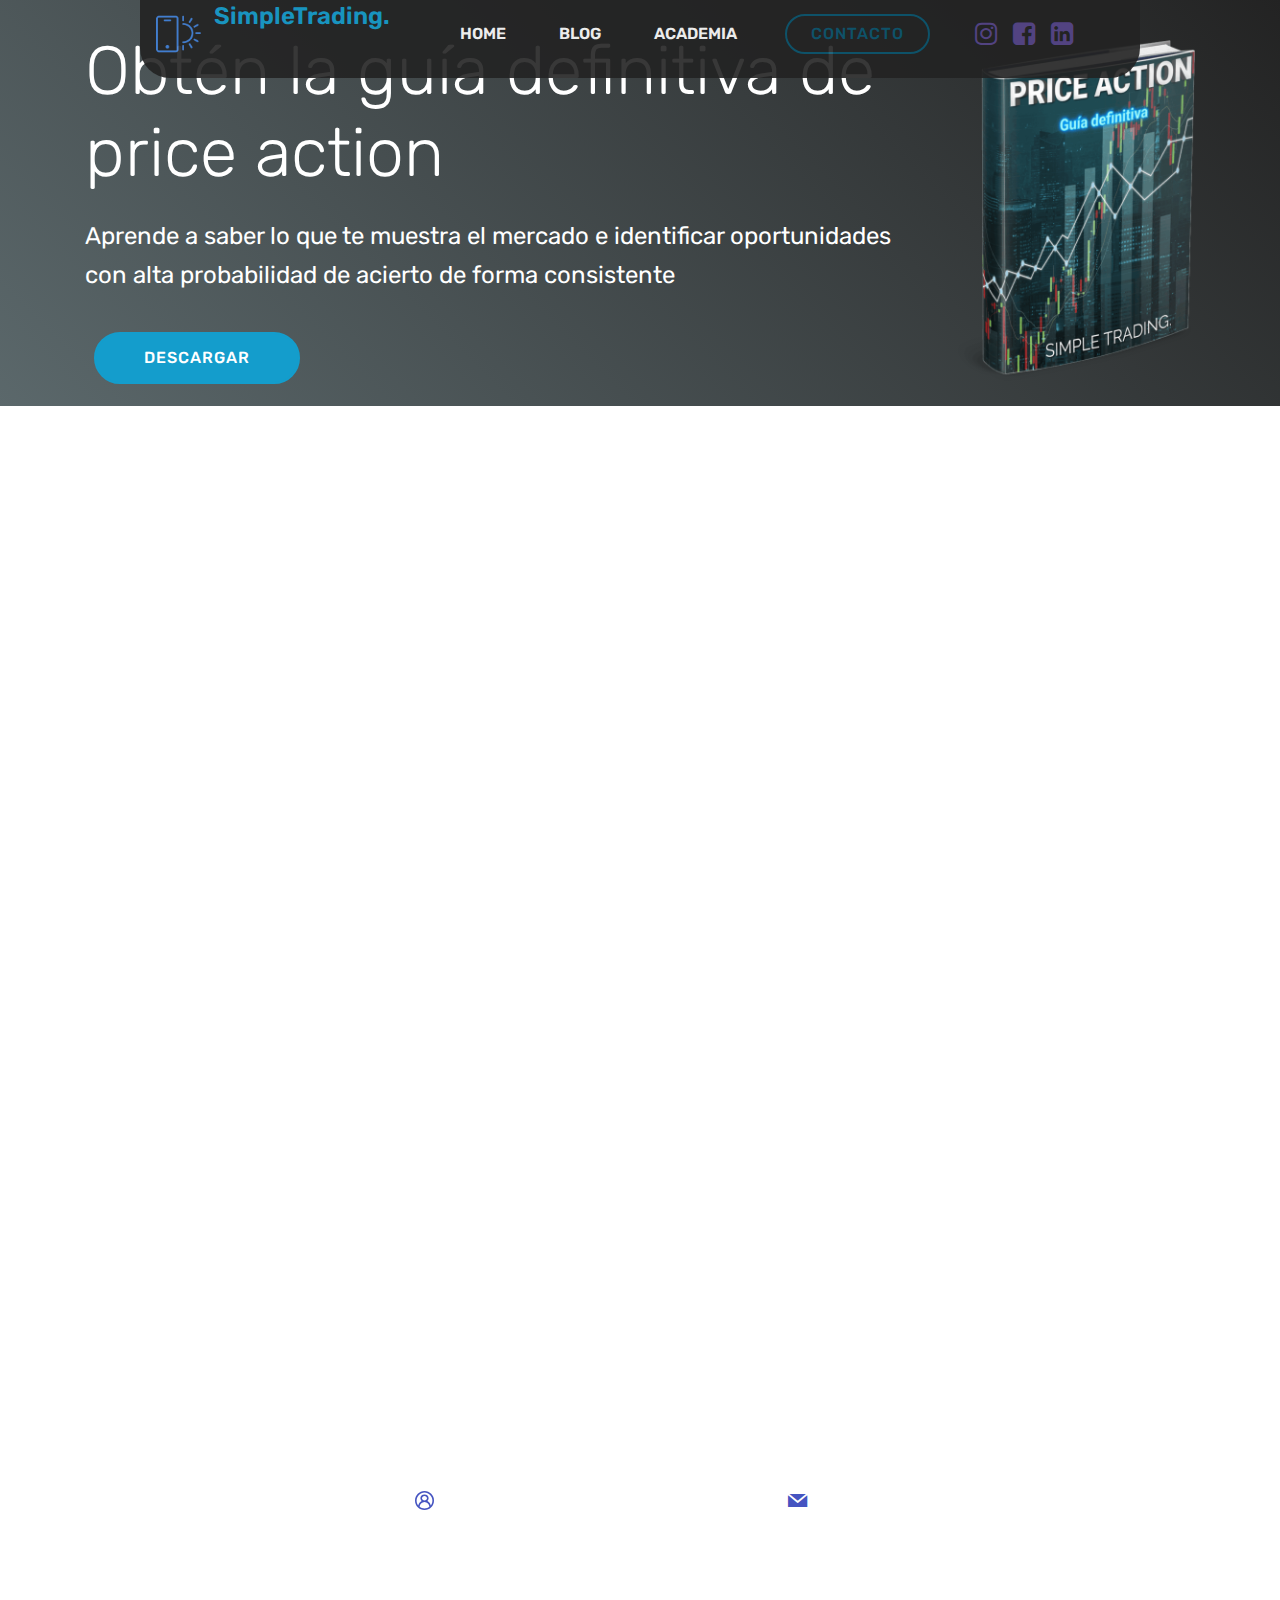
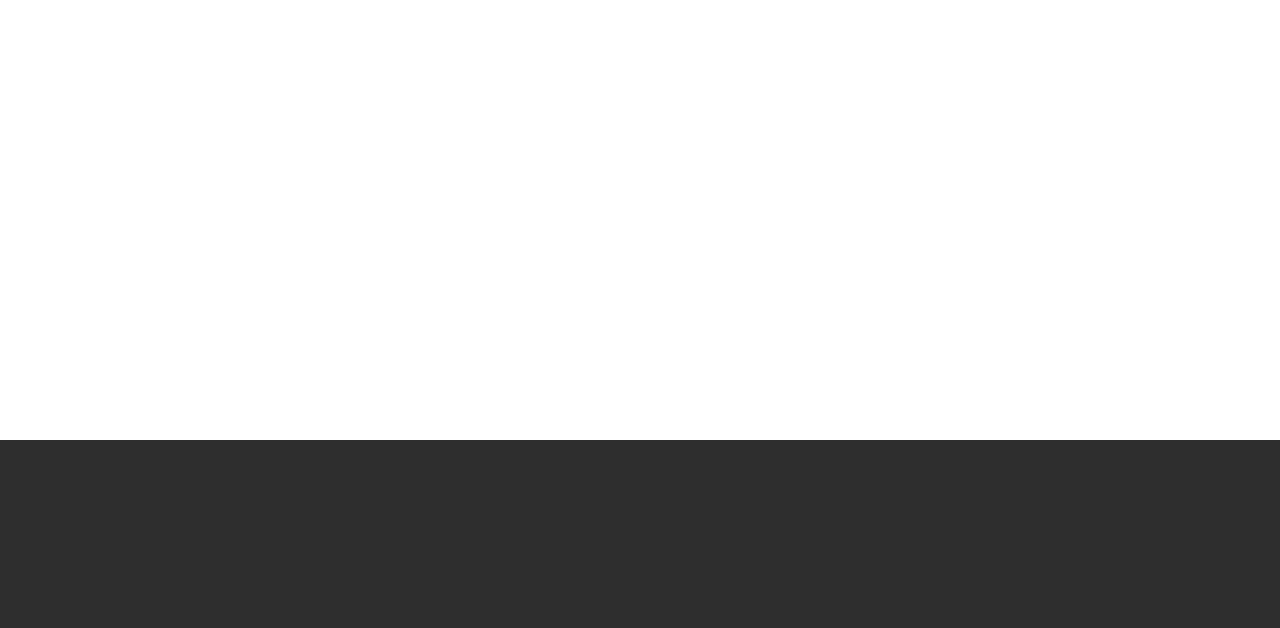
==== page1.html @ 6a817552 "create github pages" ====
<!DOCTYPE html>
<html  >
<head>
  <!-- Site made with Mobirise Website Builder v4.12.4, https://mobirise.com -->
  <meta charset="UTF-8">
  <meta http-equiv="X-UA-Compatible" content="IE=edge">
  <meta name="generator" content="Mobirise v4.12.4, mobirise.com">
  <meta name="viewport" content="width=device-width, initial-scale=1, minimum-scale=1">
  <link rel="shortcut icon" href="assets/images/logo1.png" type="image/x-icon">
  <meta name="description" content="Web Generator Description">
  
  
  <title>Blog</title>
  <link rel="stylesheet" href="assets/web/assets/mobirise-icons2/mobirise2.css">
  <link rel="stylesheet" href="assets/font-awesome/css/font-awesome.css">
  <link rel="stylesheet" href="assets/facebook-plugin/style.css">
  <link rel="stylesheet" href="assets/bootstrap/css/bootstrap.min.css">
  <link rel="stylesheet" href="assets/bootstrap/css/bootstrap-grid.min.css">
  <link rel="stylesheet" href="assets/bootstrap/css/bootstrap-reboot.min.css">
  <link rel="stylesheet" href="assets/formstyler/jquery.formstyler.css">
  <link rel="stylesheet" href="assets/formstyler/jquery.formstyler.theme.css">
  <link rel="stylesheet" href="assets/animatecss/animate.min.css">
  <link rel="stylesheet" href="assets/tether/tether.min.css">
  <link rel="stylesheet" href="assets/datepicker/jquery.datetimepicker.min.css">
  <link rel="stylesheet" href="assets/dropdown/css/style.css">
  <link rel="stylesheet" href="assets/socicon/css/styles.css">
  <link rel="stylesheet" href="assets/theme/css/style.css">
  <link rel="preload" as="style" href="assets/mobirise/css/mbr-additional.css"><link rel="stylesheet" href="assets/mobirise/css/mbr-additional.css" type="text/css">
  
  
  
</head>
<body>
  <section class="extMenu7 menu cid-s6m9Wk66De" once="menu" id="extMenu6-19">

    


    <nav class="navbar navbar-dropdown navbar-fixed-top navbar-expand-lg">
        <div class="navbar-brand">
            <span class="navbar-logo">
                <a href="https://mobirise.com">
                    <img src="assets/images/logo1.png" alt="Mobirise" style="height: 2.8rem;">
                </a>
            </span>
            <span class="navbar-caption-wrap"><a class="navbar-caption text-primary display-5" href="https://mobirise.com">SimpleTrading.<br><br></a></span>
        </div>
        <button class="navbar-toggler" type="button" data-toggle="collapse" data-target="#navbarSupportedContent" aria-controls="navbarNavAltMarkup" aria-expanded="false" aria-label="Toggle navigation">
            <div class="hamburger">
                <span></span>
                <span></span>
                <span></span>
                <span></span>
            </div>
        </button>
        <div class="collapse navbar-collapse" id="navbarSupportedContent">
            <ul class="navbar-nav nav-dropdown" data-app-modern-menu="true"><li class="nav-item"><a class="nav-link link text-white display-4" href="https://mobirise.com" aria-expanded="false">
                        HOME</a></li>
                

                <li class="nav-item"><a class="nav-link link text-white display-4" href="https://mobirise.com" aria-expanded="false">
                        BLOG</a></li>
                <li class="nav-item"><a class="nav-link link text-white display-4" href="https://mobirise.com" aria-expanded="false">ACADEMIA</a></li></ul>
            <div class="navbar-buttons px-2 mbr-section-btn"><a class="btn btn-sm btn-primary-outline display-4" href="https://mobirise.com">
                    CONTACTO</a></div>

            <div class="icons-menu">
                <a href="https://mobirise.com" target="_blank">
                    <span class="p-2 mbr-iconfont fa-instagram fa" style="color: rgb(87, 70, 139); fill: rgb(87, 70, 139);"></span>
                </a>
                <a href="https://mobirise.com" target="_blank">
                    <span class="p-2 mbr-iconfont fa-facebook-square fa" style="color: rgb(87, 70, 139); fill: rgb(87, 70, 139);"></span>
                </a>
                <a href="https://mobirise.com" target="_blank">
                    <span class="p-2 mbr-iconfont fa-linkedin-square fa" style="color: rgb(87, 70, 139); fill: rgb(87, 70, 139);"></span>
                </a>
                
                
                
            </div>

        </div>
    </nav>
</section>

<section class="engine"><a href="https://mobirise.info/r">bootstrap templates</a></section><section class="header3 cid-s5R72JscS8" id="header3-m">

    

    

    <div class="container">
        <div class="media-container-row">
            <div class="mbr-figure" style="width: 35%;">
                <img src="assets/images/hardcoverjacket-494x7121-494x712.png" alt="Mobirise" title="">
            </div>

            <div class="media-content">
                <h1 class="mbr-section-title mbr-white pb-3 mbr-fonts-style display-1">
                    Obtén la guía definitiva de price action</h1>
                
                <div class="mbr-section-text mbr-white pb-3 ">
                    <p class="mbr-text mbr-fonts-style display-5">Aprende a saber lo que te muestra el mercado e identificar oportunidades con alta probabilidad de acierto de forma consistente</p>
                </div>
                <div class="mbr-section-btn"><a class="btn btn-md btn-primary display-4" href="https://mobirise.co">DESCARGAR</a></div>
            </div>
        </div>
    </div>

</section>

<div id="custom-html-y"><center> <iframe src="https://stsimpletrading.blogspot.com/" frameborder="0" style="width: 100%; height: 100vh; max-width: 900px; margin: 0;"></iframe></center> </div>

<section class="form cid-s6m0OCWGMs" id="extForm23-12">
    
    
    <div class="container">
        <div class="row">
            <div class="col-lg-12 mx-auto mbr-form" data-form-type="formoid">
                <!--Formbuilder Form-->
                <form action="https://mobirise.com/" method="POST" class="mbr-form form-with-styler" data-form-title="Form Name"><input type="hidden" name="email" data-form-email="true" value="xd1fOVyScLVYp7/4wjUQciUbuL5NtHMVmLEsK1DqcwLVNI5T7FoTj6z5gIq72EzZ9wvNfeQ5YTag7IhKs6+3GdPelZav9TOGNQEOiEMSkSsK1kgqdMlTqQ2y8yIan+cS.2J8btrdxVYWSOL1ksyju7El79dWJVa+JiAZkYhppr6u1afwW8aZ7OD354dkeZ534vi4t+sqQu6ba24lmtSgrtZjljc7K/ABJJjx8OjMMg0faA6Sapk1IZIQKq0QLP1Np">
                    <div class="form-row">
                        <div hidden="hidden" data-form-alert="" class="alert alert-success col-12">¡Bien hecho! a partir de ahora recibirás todas las actualizaciones en tu bandeja de entrada.</div>
                        <div hidden="hidden" data-form-alert-danger="" class="alert alert-danger col-12">Oops...! some
                            problem!</div>
                    </div>
                    <div class="dragArea form-row">
                        <div class="col-lg-12 col-md-12 col-sm-12 title align-center">
                            
                            <h5 class="mbr-fonts-style align-center display-2">Suscríbete al blog</h5>
                        </div>
                        
                        <div data-for="first-name" class="col-lg-4 col-md-12 col-sm-12 form-group" style="transform: translateZ(0px);">
                            <span class="mbr-iconfont mobi-mbri-user-2 mobi-mbri" for="first-name-extForm23-12"></span>
                            <input type="text" name="first-name" placeholder="Nombre" data-form-field="first-name" class="form-control display-7" value="" id="first-name-extForm23-12">
                        </div>
                        <div class="col-lg-4 col-md-12 col-sm-12 form-group" data-for="email">
                            <span class="mbr-iconfont socicon-mail socicon" for="email-extForm23-12"></span>
                            <input type="email" name="email" placeholder="Email" data-form-field="email" class="form-control display-7" required="required" value="" id="email-extForm23-12">
                        </div>
                        <div class="col-lg-12 col-md-12 col-sm-12 align-center">
                            <p class="mbr-fonts-style py-2 display-5"></p>
                        </div>
                        <div class="col-lg-12 col-md-12 col-sm-12 align-center mbr-section-btn"><button type="submit" class="btn btn-black display-7">SUSCRIBIRSE</button></div>
                    </div>
                </form>
                <!--Formbuilder Form-->
            </div>
        </div>
    </div>
</section>

<div id="custom-html-x"></div>

<section class="cid-s6m0CzQCFe" id="social-buttons1-11">
    
    

    

    <div class="container">
        <div class="media-container-row">
            <div class="col-md-8 align-center">
                <h2 class="pb-3 mbr-section-title mbr-fonts-style display-2">
                    ¡COMPARTIR ES VIVIR!</h2>
                <div>
                    <div class="mbr-social-likes" data-counters="false">
                        <span class="btn btn-social facebook mx-2" title="Share link on Facebook">
                            <i class="socicon socicon-facebook"></i>
                        </span>
                        <span class="btn btn-social twitter mx-2" title="Share link on Twitter">
                            <i class="socicon socicon-twitter"></i>
                        </span>
                        
                        
                    </div>
                </div>
            </div>
        </div>
    </div>
</section>

<section once="footers" class="cid-s5SsefLCqc" id="footer7-u">

    

    

    <div class="container">
        <div class="media-container-row align-center mbr-white">
            <div class="row row-links">
                <ul class="foot-menu">
                    
                    
                    
                    
                    
                <li class="foot-menu-item mbr-fonts-style display-7">Página principal</li><li class="foot-menu-item mbr-fonts-style display-7"><a href="https://iw-trading.teachable.com/">Academia</a></li><li class="foot-menu-item mbr-fonts-style display-7">
                        <a class="text-white mbr-bold" href="#" target="_blank">C</a>ontacto
                    </li><li class="foot-menu-item mbr-fonts-style display-7"><a href="page1.html">Blog</a></li></ul>
            </div>
            <div class="row social-row">
                <div class="social-list align-right pb-2">
                    
                    
                    
                    
                    
                    
                <div class="soc-item">
                        <a href="https://twitter.com/mobirise" target="_blank">
                            <span class="socicon-twitter socicon mbr-iconfont mbr-iconfont-social"></span>
                        </a>
                    </div><div class="soc-item">
                        <a href="https://www.facebook.com/pages/Mobirise/1616226671953247" target="_blank">
                            <span class="socicon-facebook socicon mbr-iconfont mbr-iconfont-social"></span>
                        </a>
                    </div><div class="soc-item">
                        <a href="https://www.youtube.com/c/mobirise" target="_blank">
                            <span class="socicon-youtube socicon mbr-iconfont mbr-iconfont-social"></span>
                        </a>
                    </div><div class="soc-item">
                        <a href="https://instagram.com/mobirise" target="_blank">
                            <span class="socicon-instagram socicon mbr-iconfont mbr-iconfont-social"></span>
                        </a>
                    </div></div>
            </div>
            <div class="row row-copirayt">
                <p class="mbr-text mb-0 mbr-fonts-style mbr-white align-center display-7">
                    © Copyright 2020 SimpleTrading - Todos los derechos reservados<br>Privacidad</p>
            </div>
        </div>
    </div>
</section>


  <script src="assets/web/assets/jquery/jquery.min.js"></script>
  <script src="assets/popper/popper.min.js"></script>
  <script src="https://connect.facebook.net/en_US/sdk.js#xfbml=1&version=v2.5"></script>
  <script src="https://apis.google.com/js/plusone.js"></script>
  <script src="assets/facebook-plugin/facebook-script.js"></script>
  <script src="assets/bootstrap/js/bootstrap.min.js"></script>
  <script src="assets/formstyler/jquery.formstyler.js"></script>
  <script src="assets/formstyler/jquery.formstyler.min.js"></script>
  <script src="assets/viewportchecker/jquery.viewportchecker.js"></script>
  <script src="assets/tether/tether.min.js"></script>
  <script src="assets/datepicker/jquery.datetimepicker.full.js"></script>
  <script src="assets/sociallikes/social-likes.js"></script>
  <script src="assets/dropdown/js/nav-dropdown.js"></script>
  <script src="assets/dropdown/js/navbar-dropdown.js"></script>
  <script src="assets/touchswipe/jquery.touch-swipe.min.js"></script>
  <script src="assets/smoothscroll/smooth-scroll.js"></script>
  <script src="assets/theme/js/script.js"></script>
  <script src="assets/formoid/formoid.min.js"></script>
  
  
  <input name="animation" type="hidden">
  </body>
</html>
---- assets/web/assets/mobirise-icons2/mobirise2.css ----
@font-face {
  font-family: 'Moririse2';
  font-display: swap;
  src:  url('mobirise2.eot?f2bix4');
  src:  url('mobirise2.eot?f2bix4#iefix') format('embedded-opentype'),
    url('mobirise2.ttf?f2bix4') format('truetype'),
    url('mobirise2.woff?f2bix4') format('woff'),
    url('mobirise2.svg?f2bix4#mobirise2') format('svg');
  font-weight: normal;
  font-style: normal;
}

[class^="mobi-"], [class*=" mobi-"] {
  /* use !important to prevent issues with browser extensions that change fonts */
  font-family: 'Moririse2' !important;
  speak: none;
  font-style: normal;
  font-weight: normal;
  font-variant: normal;
  text-transform: none;
  line-height: 1;

  /* Better Font Rendering =========== */
  -webkit-font-smoothing: antialiased;
  -moz-osx-font-smoothing: grayscale;
}

.mobi-mbri-add-submenu:before {
  content: "\e900";
}
.mobi-mbri-alert:before {
  content: "\e901";
}
.mobi-mbri-align-center:before {
  content: "\e902";
}
.mobi-mbri-align-justify:before {
  content: "\e903";
}
.mobi-mbri-align-left:before {
  content: "\e904";
}
.mobi-mbri-align-right:before {
  content: "\e905";
}
.mobi-mbri-android:before {
  content: "\e906";
}
.mobi-mbri-apple:before {
  content: "\e907";
}
.mobi-mbri-arrow-down:before {
  content: "\e908";
}
.mobi-mbri-arrow-next:before {
  content: "\e909";
}
.mobi-mbri-arrow-prev:before {
  content: "\e90a";
}
.mobi-mbri-arrow-up:before {
  content: "\e90b";
}
.mobi-mbri-bold:before {
  content: "\e90c";
}
.mobi-mbri-bookmark:before {
  content: "\e90d";
}
.mobi-mbri-bootstrap:before {
  content: "\e90e";
}
.mobi-mbri-briefcase:before {
  content: "\e90f";
}
.mobi-mbri-browse:before {
  content: "\e910";
}
.mobi-mbri-bulleted-list:before {
  content: "\e911";
}
.mobi-mbri-calendar:before {
  content: "\e912";
}
.mobi-mbri-camera:before {
  content: "\e913";
}
.mobi-mbri-cart-add:before {
  content: "\e914";
}
.mobi-mbri-cart-full:before {
  content: "\e915";
}
.mobi-mbri-cash:before {
  content: "\e916";
}
.mobi-mbri-change-style:before {
  content: "\e917";
}
.mobi-mbri-chat:before {
  content: "\e918";
}
.mobi-mbri-clock:before {
  content: "\e919";
}
.mobi-mbri-close:before {
  content: "\e91a";
}
.mobi-mbri-cloud:before {
  content: "\e91b";
}
.mobi-mbri-code:before {
  content: "\e91c";
}
.mobi-mbri-contact-form:before {
  content: "\e91d";
}
.mobi-mbri-credit-card:before {
  content: "\e91e";
}
.mobi-mbri-cursor-click:before {
  content: "\e91f";
}
.mobi-mbri-cust-feedback:before {
  content: "\e920";
}
.mobi-mbri-database:before {
  content: "\e921";
}
.mobi-mbri-delivery:before {
  content: "\e922";
}
.mobi-mbri-desktop:before {
  content: "\e923";
}
.mobi-mbri-devices:before {
  content: "\e924";
}
.mobi-mbri-down:before {
  content: "\e925";
}
.mobi-mbri-download-2:before {
  content: "\e926";
}
.mobi-mbri-download:before {
  content: "\e927";
}
.mobi-mbri-drag-n-drop-2:before {
  content: "\e928";
}
.mobi-mbri-drag-n-drop:before {
  content: "\e929";
}
.mobi-mbri-edit-2:before {
  content: "\e92a";
}
.mobi-mbri-edit:before {
  content: "\e92b";
}
.mobi-mbri-error:before {
  content: "\e92c";
}
.mobi-mbri-extension:before {
  content: "\e92d";
}
.mobi-mbri-features:before {
  content: "\e92e";
}
.mobi-mbri-file:before {
  content: "\e92f";
}
.mobi-mbri-flag:before {
  content: "\e930";
}
.mobi-mbri-folder:before {
  content: "\e931";
}
.mobi-mbri-gift:before {
  content: "\e932";
}
.mobi-mbri-github:before {
  content: "\e933";
}
.mobi-mbri-globe-2:before {
  content: "\e934";
}
.mobi-mbri-globe:before {
  content: "\e935";
}
.mobi-mbri-growing-chart:before {
  content: "\e936";
}
.mobi-mbri-hearth:before {
  content: "\e937";
}
.mobi-mbri-help:before {
  content: "\e938";
}
.mobi-mbri-home:before {
  content: "\e939";
}
.mobi-mbri-hot-cup:before {
  content: "\e93a";
}
.mobi-mbri-idea:before {
  content: "\e93b";
}
.mobi-mbri-image-gallery:before {
  content: "\e93c";
}
.mobi-mbri-image-slider:before {
  content: "\e93d";
}
.mobi-mbri-info:before {
  content: "\e93e";
}
.mobi-mbri-italic:before {
  content: "\e93f";
}
.mobi-mbri-key:before {
  content: "\e940";
}
.mobi-mbri-laptop:before {
  content: "\e941";
}
.mobi-mbri-layers:before {
  content: "\e942";
}
.mobi-mbri-left-right:before {
  content: "\e943";
}
.mobi-mbri-left:before {
  content: "\e944";
}
.mobi-mbri-letter:before {
  content: "\e945";
}
.mobi-mbri-like:before {
  content: "\e946";
}
.mobi-mbri-link:before {
  content: "\e947";
}
.mobi-mbri-lock:before {
  content: "\e948";
}
.mobi-mbri-login:before {
  content: "\e949";
}
.mobi-mbri-logout:before {
  content: "\e94a";
}
.mobi-mbri-magic-stick:before {
  content: "\e94b";
}
.mobi-mbri-map-pin:before {
  content: "\e94c";
}
.mobi-mbri-menu:before {
  content: "\e94d";
}
.mobi-mbri-mobile-2:before {
  content: "\e94e";
}
.mobi-mbri-mobile-horizontal:before {
  content: "\e94f";
}
.mobi-mbri-mobile:before {
  content: "\e950";
}
.mobi-mbri-mobirise:before {
  content: "\e951";
}
.mobi-mbri-more-horizontal:before {
  content: "\e952";
}
.mobi-mbri-more-vertical:before {
  content: "\e953";
}
.mobi-mbri-music:before {
  content: "\e954";
}
.mobi-mbri-new-file:before {
  content: "\e955";
}
.mobi-mbri-numbered-list:before {
  content: "\e956";
}
.mobi-mbri-opened-folder:before {
  content: "\e957";
}
.mobi-mbri-pages:before {
  content: "\e958";
}
.mobi-mbri-paper-plane:before {
  content: "\e959";
}
.mobi-mbri-paperclip:before {
  content: "\e95a";
}
.mobi-mbri-phone:before {
  content: "\e95b";
}
.mobi-mbri-photo:before {
  content: "\e95c";
}
.mobi-mbri-photos:before {
  content: "\e95d";
}
.mobi-mbri-pin:before {
  content: "\e95e";
}
.mobi-mbri-play:before {
  content: "\e95f";
}
.mobi-mbri-plus:before {
  content: "\e960";
}
.mobi-mbri-preview:before {
  content: "\e961";
}
.mobi-mbri-print:before {
  content: "\e962";
}
.mobi-mbri-protect:before {
  content: "\e963";
}
.mobi-mbri-question:before {
  content: "\e964";
}
.mobi-mbri-quote-left:before {
  content: "\e965";
}
.mobi-mbri-quote-right:before {
  content: "\e966";
}
.mobi-mbri-redo:before {
  content: "\e967";
}
.mobi-mbri-refresh:before {
  content: "\e968";
}
.mobi-mbri-responsive-2:before {
  content: "\e969";
}
.mobi-mbri-responsive:before {
  content: "\e96a";
}
.mobi-mbri-right:before {
  content: "\e96b";
}
.mobi-mbri-rocket:before {
  content: "\e96c";
}
.mobi-mbri-sad-face:before {
  content: "\e96d";
}
.mobi-mbri-sale:before {
  content: "\e96e";
}
.mobi-mbri-save:before {
  content: "\e96f";
}
.mobi-mbri-search:before {
  content: "\e970";
}
.mobi-mbri-setting-2:before {
  content: "\e971";
}
.mobi-mbri-setting-3:before {
  content: "\e972";
}
.mobi-mbri-setting:before {
  content: "\e973";
}
.mobi-mbri-share:before {
  content: "\e974";
}
.mobi-mbri-shopping-bag:before {
  content: "\e975";
}
.mobi-mbri-shopping-basket:before {
  content: "\e976";
}
.mobi-mbri-shopping-cart:before {
  content: "\e977";
}
.mobi-mbri-sites:before {
  content: "\e978";
}
.mobi-mbri-smile-face:before {
  content: "\e979";
}
.mobi-mbri-speed:before {
  content: "\e97a";
}
.mobi-mbri-star:before {
  content: "\e97b";
}
.mobi-mbri-success:before {
  content: "\e97c";
}
.mobi-mbri-sun:before {
  content: "\e97d";
}
.mobi-mbri-sun2:before {
  content: "\e97e";
}
.mobi-mbri-tablet-vertical:before {
  content: "\e97f";
}
.mobi-mbri-tablet:before {
  content: "\e980";
}
.mobi-mbri-target:before {
  content: "\e981";
}
.mobi-mbri-timer:before {
  content: "\e982";
}
.mobi-mbri-to-ftp:before {
  content: "\e983";
}
.mobi-mbri-to-local-drive:before {
  content: "\e984";
}
.mobi-mbri-touch-swipe:before {
  content: "\e985";
}
.mobi-mbri-touch:before {
  content: "\e986";
}
.mobi-mbri-trash:before {
  content: "\e987";
}
.mobi-mbri-underline:before {
  content: "\e988";
}
.mobi-mbri-undo:before {
  content: "\e989";
}
.mobi-mbri-unlink:before {
  content: "\e98a";
}
.mobi-mbri-unlock:before {
  content: "\e98b";
}
.mobi-mbri-up-down:before {
  content: "\e98c";
}
.mobi-mbri-up:before {
  content: "\e98d";
}
.mobi-mbri-update:before {
  content: "\e98e";
}
.mobi-mbri-upload-2:before {
  content: "\e98f";
}
.mobi-mbri-upload:before {
  content: "\e990";
}
.mobi-mbri-user-2:before {
  content: "\e991";
}
.mobi-mbri-user:before {
  content: "\e992";
}
.mobi-mbri-users:before {
  content: "\e993";
}
.mobi-mbri-video-play:before {
  content: "\e994";
}
.mobi-mbri-video:before {
  content: "\e995";
}
.mobi-mbri-watch:before {
  content: "\e996";
}
.mobi-mbri-website-theme-2:before {
  content: "\e997";
}
.mobi-mbri-website-theme:before {
  content: "\e998";
}
.mobi-mbri-wifi:before {
  content: "\e999";
}
.mobi-mbri-windows:before {
  content: "\e99a";
}
.mobi-mbri-zoom-in:before {
  content: "\e99b";
}
.mobi-mbri-zoom-out:before {
  content: "\e99c";
}
---- assets/facebook-plugin/style.css ----
.mbr-section.mbr-section__comments{
    position: relative;
}
.mbr-section__comments{
    background-size: cover;
}
.addons-container {
  position: relative;
  margin-left: auto;
  margin-right: auto;
  padding-right: 15px;
  padding-left: 15px; }
  @media (min-width: 576px) {
    .addons-container {
      padding-right: 15px;
      padding-left: 15px; } }
  @media (min-width: 768px) {
    .addons-container {
      padding-right: 15px;
      padding-left: 15px; } }
  @media (min-width: 992px) {
    .addons-container {
      padding-right: 15px;
      padding-left: 15px; } }
  @media (min-width: 1200px) {
    .addons-container {
      padding-right: 15px;
      padding-left: 15px; } }
  @media (min-width: 576px) {
    .addons-container {
      width: 540px;
      max-width: 100%; } }
  @media (min-width: 768px) {
    .addons-container {
      width: 720px;
      max-width: 100%; } }
  @media (min-width: 992px) {
    .addons-container {
      width: 960px;
      max-width: 100%; } }
  @media (min-width: 1200px) {
    .addons-container {
      width: 1140px;
      max-width: 100%; } }

.addons-container-inner{
    position: relative;
    width: 100%;
    min-height: 1px;
    padding-right: 15px;
    padding-left: 15px;
}
@media (min-width: 567px) {
    .addons-container-inner{
        -ms-flex: 0 0 66.666667%;
        flex: 0 0 66.666667%;
        max-width: 66.666667%;
    }
}
.addons-row{
    display: flex;
    justify-content:center;
}
---- assets/dropdown/css/style.css ----
.navbar-dropdown {
  left: 0;
  padding: 0;
  position: absolute;
  right: 0;
  top: 0;
  transition: all 0.45s ease;
  z-index: 1030;
  background: #282828; }
  .navbar-dropdown .navbar-logo {
    margin-right: 0.8rem;
    transition: margin 0.3s ease-in-out;
    vertical-align: middle; }
    .navbar-dropdown .navbar-logo img {
      height: 3.125rem;
      transition: all 0.3s ease-in-out; }
    .navbar-dropdown .navbar-logo.mbr-iconfont {
      font-size: 3.125rem;
      line-height: 3.125rem; }
  .navbar-dropdown .navbar-caption {
    font-weight: 700;
    white-space: normal;
    vertical-align: -4px;
    line-height: 3.125rem !important; }
    .navbar-dropdown .navbar-caption, .navbar-dropdown .navbar-caption:hover {
      color: inherit;
      text-decoration: none; }
  .navbar-dropdown .mbr-iconfont + .navbar-caption {
    vertical-align: -1px; }
  .navbar-dropdown.navbar-fixed-top {
    position: fixed; }
  .navbar-dropdown .navbar-brand span {
    vertical-align: -4px; }
  .navbar-dropdown.bg-color.transparent {
    background: none; }
  .navbar-dropdown.navbar-short .navbar-brand {
    padding: 0.625rem 0; }
    .navbar-dropdown.navbar-short .navbar-brand span {
      vertical-align: -1px; }
  .navbar-dropdown.navbar-short .navbar-caption {
    line-height: 2.375rem !important;
    vertical-align: -2px; }
  .navbar-dropdown.navbar-short .navbar-logo {
    margin-right: 0.5rem; }
    .navbar-dropdown.navbar-short .navbar-logo img {
      height: 2.375rem; }
    .navbar-dropdown.navbar-short .navbar-logo.mbr-iconfont {
      font-size: 2.375rem;
      line-height: 2.375rem; }
  .navbar-dropdown.navbar-short .mbr-table-cell {
    height: 3.625rem; }
  .navbar-dropdown .navbar-close {
    left: 0.6875rem;
    position: fixed;
    top: 0.75rem;
    z-index: 1000; }
  .navbar-dropdown .hamburger-icon {
    content: "";
    display: inline-block;
    vertical-align: middle;
    width: 16px;
    -webkit-box-shadow: 0 -6px 0 1px #282828,0 0 0 1px #282828,0 6px 0 1px #282828;
    -moz-box-shadow: 0 -6px 0 1px #282828,0 0 0 1px #282828,0 6px 0 1px #282828;
    box-shadow: 0 -6px 0 1px #282828,0 0 0 1px #282828,0 6px 0 1px #282828; }

.dropdown-menu .dropdown-toggle[data-toggle="dropdown-submenu"]::after {
  border-bottom: 0.35em solid transparent;
  border-left: 0.35em solid;
  border-right: 0;
  border-top: 0.35em solid transparent;
  margin-left: 0.3rem; }

.dropdown-menu .dropdown-item:focus {
  outline: 0; }

.nav-dropdown {
  font-size: 0.75rem;
  font-weight: 500;
  height: auto !important; }
  .nav-dropdown .nav-btn {
    padding-left: 1rem; }
  .nav-dropdown .link {
    margin: .667em 1.667em;
    font-weight: 500;
    padding: 0;
    transition: color .2s ease-in-out; }
    .nav-dropdown .link.dropdown-toggle {
      margin-right: 2.583em; }
      .nav-dropdown .link.dropdown-toggle::after {
        margin-left: .25rem;
        border-top: 0.35em solid;
        border-right: 0.35em solid transparent;
        border-left: 0.35em solid transparent;
        border-bottom: 0; }
      .nav-dropdown .link.dropdown-toggle[aria-expanded="true"] {
        margin: 0;
        padding: 0.667em 3.263em  0.667em 1.667em; }
  .nav-dropdown .link::after,
  .nav-dropdown .dropdown-item::after {
    color: inherit; }
  .nav-dropdown .btn {
    font-size: 0.75rem;
    font-weight: 700;
    letter-spacing: 0;
    margin-bottom: 0;
    padding-left: 1.25rem;
    padding-right: 1.25rem; }
  .nav-dropdown .dropdown-menu {
    border-radius: 0;
    border: 0;
    left: 0;
    margin: 0;
    padding-bottom: 1.25rem;
    padding-top: 1.25rem;
    position: relative; }
  .nav-dropdown .dropdown-submenu {
    margin-left: 0.125rem;
    top: 0; }
  .nav-dropdown .dropdown-item {
    font-weight: 500;
    line-height: 2;
    padding: 0.3846em 4.615em 0.3846em 1.5385em;
    position: relative;
    transition: color .2s ease-in-out, background-color .2s ease-in-out; }
    .nav-dropdown .dropdown-item::after {
      margin-top: -0.3077em;
      position: absolute;
      right: 1.1538em;
      top: 50%; }
    .nav-dropdown .dropdown-item:focus, .nav-dropdown .dropdown-item:hover {
      background: none; }

@media (max-width: 767px) {
  .nav-dropdown.navbar-toggleable-sm {
    bottom: 0;
    display: none;
    left: 0;
    overflow-x: hidden;
    position: fixed;
    top: 0;
    transform: translateX(-100%);
    -ms-transform: translateX(-100%);
    -webkit-transform: translateX(-100%);
    width: 18.75rem;
    z-index: 999; } }
.nav-dropdown.navbar-toggleable-xl {
  bottom: 0;
  display: none;
  left: 0;
  overflow-x: hidden;
  position: fixed;
  top: 0;
  transform: translateX(-100%);
  -ms-transform: translateX(-100%);
  -webkit-transform: translateX(-100%);
  width: 18.75rem;
  z-index: 999; }

.nav-dropdown-sm {
  display: block !important;
  overflow-x: hidden;
  overflow: auto;
  padding-top: 3.875rem; }
  .nav-dropdown-sm::after {
    content: "";
    display: block;
    height: 3rem;
    width: 100%; }
  .nav-dropdown-sm.collapse.in ~ .navbar-close {
    display: block !important; }
  .nav-dropdown-sm.collapsing, .nav-dropdown-sm.collapse.in {
    transform: translateX(0);
    -ms-transform: translateX(0);
    -webkit-transform: translateX(0);
    transition: all 0.25s ease-out;
    -webkit-transition: all 0.25s ease-out;
    background: #282828; }
  .nav-dropdown-sm.collapsing[aria-expanded="false"] {
    transform: translateX(-100%);
    -ms-transform: translateX(-100%);
    -webkit-transform: translateX(-100%); }
  .nav-dropdown-sm .nav-item {
    display: block;
    margin-left: 0 !important;
    padding-left: 0; }
  .nav-dropdown-sm .link,
  .nav-dropdown-sm .dropdown-item {
    border-top: 1px dotted rgba(255, 255, 255, 0.1);
    font-size: 0.8125rem;
    line-height: 1.6;
    margin: 0 !important;
    padding: 0.875rem 2.4rem 0.875rem 1.5625rem !important;
    position: relative;
    white-space: normal; }
    .nav-dropdown-sm .link:focus, .nav-dropdown-sm .link:hover,
    .nav-dropdown-sm .dropdown-item:focus,
    .nav-dropdown-sm .dropdown-item:hover {
      background: rgba(0, 0, 0, 0.2) !important;
      color: #c0a375; }
  .nav-dropdown-sm .nav-btn {
    position: relative;
    padding: 1.5625rem 1.5625rem 0 1.5625rem; }
    .nav-dropdown-sm .nav-btn::before {
      border-top: 1px dotted rgba(255, 255, 255, 0.1);
      content: "";
      left: 0;
      position: absolute;
      top: 0;
      width: 100%; }
    .nav-dropdown-sm .nav-btn + .nav-btn {
      padding-top: 0.625rem; }
      .nav-dropdown-sm .nav-btn + .nav-btn::before {
        display: none; }
  .nav-dropdown-sm .btn {
    padding: 0.625rem 0; }
  .nav-dropdown-sm .dropdown-toggle[data-toggle="dropdown-submenu"]::after {
    margin-left: .25rem;
    border-top: 0.35em solid;
    border-right: 0.35em solid transparent;
    border-left: 0.35em solid transparent;
    border-bottom: 0; }
  .nav-dropdown-sm .dropdown-toggle[data-toggle="dropdown-submenu"][aria-expanded="true"]::after {
    border-top: 0;
    border-right: 0.35em solid transparent;
    border-left: 0.35em solid transparent;
    border-bottom: 0.35em solid; }
  .nav-dropdown-sm .dropdown-menu {
    margin: 0;
    padding: 0;
    position: relative;
    top: 0;
    left: 0;
    width: 100%;
    border: 0;
    float: none;
    border-radius: 0;
    background: none; }
  .nav-dropdown-sm .dropdown-submenu {
    left: 100%;
    margin-left: 0.125rem;
    margin-top: -1.25rem;
    top: 0; }

.navbar-toggleable-sm .nav-dropdown .dropdown-menu {
  position: absolute; }

.navbar-toggleable-sm .nav-dropdown .dropdown-submenu {
  left: 100%;
  margin-left: 0.125rem;
  margin-top: -1.25rem;
  top: 0; }

.navbar-toggleable-sm.opened .nav-dropdown .dropdown-menu {
  position: relative; }

.navbar-toggleable-sm.opened .nav-dropdown .dropdown-submenu {
  left: 0;
  margin-left: 00rem;
  margin-top: 0rem;
  top: 0; }

.is-builder .nav-dropdown.collapsing {
  transition: none !important; }

/*# sourceMappingURL=style.css.map */
---- assets/socicon/css/styles.css ----
@charset "UTF-8";

@font-face {
  font-family: 'Socicon';
  src:  url('../fonts/socicon.eot');
  src:  url('../fonts/socicon.eot?#iefix') format('embedded-opentype'),
    url('../fonts/socicon.woff2') format('woff2'),
    url('../fonts/socicon.ttf') format('truetype'),
    url('../fonts/socicon.woff') format('woff'),
    url('../fonts/socicon.svg#socicon') format('svg');
  font-weight: normal;
  font-style: normal;
}

[data-icon]:before {
  font-family: "socicon" !important;
  content: attr(data-icon);
  font-style: normal !important;
  font-weight: normal !important;
  font-variant: normal !important;
  text-transform: none !important;
  speak: none;
  line-height: 1;
  -webkit-font-smoothing: antialiased;
  -moz-osx-font-smoothing: grayscale;
}

[class^="socicon-"], [class*=" socicon-"] {
  /* use !important to prevent issues with browser extensions that change fonts */
  font-family: 'Socicon' !important;
  speak: none;
  font-style: normal;
  font-weight: normal;
  font-variant: normal;
  text-transform: none;
  line-height: 1;

  /* Better Font Rendering =========== */
  -webkit-font-smoothing: antialiased;
  -moz-osx-font-smoothing: grayscale;
}

.socicon-eitaa:before {
  content: "\e97c";
}
.socicon-soroush:before {
  content: "\e97d";
}
.socicon-bale:before {
  content: "\e97e";
}
.socicon-zazzle:before {
  content: "\e97b";
}
.socicon-society6:before {
  content: "\e97a";
}
.socicon-redbubble:before {
  content: "\e979";
}
.socicon-avvo:before {
  content: "\e978";
}
.socicon-stitcher:before {
  content: "\e977";
}
.socicon-googlehangouts:before {
  content: "\e974";
}
.socicon-dlive:before {
  content: "\e975";
}
.socicon-vsco:before {
  content: "\e976";
}
.socicon-flipboard:before {
  content: "\e973";
}
.socicon-ubuntu:before {
  content: "\e958";
}
.socicon-artstation:before {
  content: "\e959";
}
.socicon-invision:before {
  content: "\e95a";
}
.socicon-torial:before {
  content: "\e95b";
}
.socicon-collectorz:before {
  content: "\e95c";
}
.socicon-seenthis:before {
  content: "\e95d";
}
.socicon-googleplaymusic:before {
  content: "\e95e";
}
.socicon-debian:before {
  content: "\e95f";
}
.socicon-filmfreeway:before {
  content: "\e960";
}
.socicon-gnome:before {
  content: "\e961";
}
.socicon-itchio:before {
  content: "\e962";
}
.socicon-jamendo:before {
  content: "\e963";
}
.socicon-mix:before {
  content: "\e964";
}
.socicon-sharepoint:before {
  content: "\e965";
}
.socicon-tinder:before {
  content: "\e966";
}
.socicon-windguru:before {
  content: "\e967";
}
.socicon-cdbaby:before {
  content: "\e968";
}
.socicon-elementaryos:before {
  content: "\e969";
}
.socicon-stage32:before {
  content: "\e96a";
}
.socicon-tiktok:before {
  content: "\e96b";
}
.socicon-gitter:before {
  content: "\e96c";
}
.socicon-letterboxd:before {
  content: "\e96d";
}
.socicon-threema:before {
  content: "\e96e";
}
.socicon-splice:before {
  content: "\e96f";
}
.socicon-metapop:before {
  content: "\e970";
}
.socicon-naver:before {
  content: "\e971";
}
.socicon-remote:before {
  content: "\e972";
}
.socicon-internet:before {
  content: "\e957";
}
.socicon-moddb:before {
  content: "\e94b";
}
.socicon-indiedb:before {
  content: "\e94c";
}
.socicon-traxsource:before {
  content: "\e94d";
}
.socicon-gamefor:before {
  content: "\e94e";
}
.socicon-pixiv:before {
  content: "\e94f";
}
.socicon-myanimelist:before {
  content: "\e950";
}
.socicon-blackberry:before {
  content: "\e951";
}
.socicon-wickr:before {
  content: "\e952";
}
.socicon-spip:before {
  content: "\e953";
}
.socicon-napster:before {
  content: "\e954";
}
.socicon-beatport:before {
  content: "\e955";
}
.socicon-hackerone:before {
  content: "\e956";
}
.socicon-hackernews:before {
  content: "\e946";
}
.socicon-smashwords:before {
  content: "\e947";
}
.socicon-kobo:before {
  content: "\e948";
}
.socicon-bookbub:before {
  content: "\e949";
}
.socicon-mailru:before {
  content: "\e94a";
}
.socicon-gitlab:before {
  content: "\e945";
}
.socicon-instructables:before {
  content: "\e944";
}
.socicon-portfolio:before {
  content: "\e943";
}
.socicon-codered:before {
  content: "\e940";
}
.socicon-origin:before {
  content: "\e941";
}
.socicon-nextdoor:before {
  content: "\e942";
}
.socicon-udemy:before {
  content: "\e93f";
}
.socicon-livemaster:before {
  content: "\e93e";
}
.socicon-crunchbase:before {
  content: "\e93b";
}
.socicon-homefy:before {
  content: "\e93c";
}
.socicon-calendly:before {
  content: "\e93d";
}
.socicon-realtor:before {
  content: "\e90f";
}
.socicon-tidal:before {
  content: "\e910";
}
.socicon-qobuz:before {
  content: "\e911";
}
.socicon-natgeo:before {
  content: "\e912";
}
.socicon-mastodon:before {
  content: "\e913";
}
.socicon-unsplash:before {
  content: "\e914";
}
.socicon-homeadvisor:before {
  content: "\e915";
}
.socicon-angieslist:before {
  content: "\e916";
}
.socicon-codepen:before {
  content: "\e917";
}
.socicon-slack:before {
  content: "\e918";
}
.socicon-openaigym:before {
  content: "\e919";
}
.socicon-logmein:before {
  content: "\e91a";
}
.socicon-fiverr:before {
  content: "\e91b";
}
.socicon-gotomeeting:before {
  content: "\e91c";
}
.socicon-aliexpress:before {
  content: "\e91d";
}
.socicon-guru:before {
  content: "\e91e";
}
.socicon-appstore:before {
  content: "\e91f";
}
.socicon-homes:before {
  content: "\e920";
}
.socicon-zoom:before {
  content: "\e921";
}
.socicon-alibaba:before {
  content: "\e922";
}
.socicon-craigslist:before {
  content: "\e923";
}
.socicon-wix:before {
  content: "\e924";
}
.socicon-redfin:before {
  content: "\e925";
}
.socicon-googlecalendar:before {
  content: "\e926";
}
.socicon-shopify:before {
  content: "\e927";
}
.socicon-freelancer:before {
  content: "\e928";
}
.socicon-seedrs:before {
  content: "\e929";
}
.socicon-bing:before {
  content: "\e92a";
}
.socicon-doodle:before {
  content: "\e92b";
}
.socicon-bonanza:before {
  content: "\e92c";
}
.socicon-squarespace:before {
  content: "\e92d";
}
.socicon-toptal:before {
  content: "\e92e";
}
.socicon-gust:before {
  content: "\e92f";
}
.socicon-ask:before {
  content: "\e930";
}
.socicon-trulia:before {
  content: "\e931";
}
.socicon-loomly:before {
  content: "\e932";
}
.socicon-ghost:before {
  content: "\e933";
}
.socicon-upwork:before {
  content: "\e934";
}
.socicon-fundable:before {
  content: "\e935";
}
.socicon-booking:before {
  content: "\e936";
}
.socicon-googlemaps:before {
  content: "\e937";
}
.socicon-zillow:before {
  content: "\e938";
}
.socicon-niconico:before {
  content: "\e939";
}
.socicon-toneden:before {
  content: "\e93a";
}
.socicon-augment:before {
  content: "\e908";
}
.socicon-bitbucket:before {
  content: "\e909";
}
.socicon-fyuse:before {
  content: "\e90a";
}
.socicon-yt-gaming:before {
  content: "\e90b";
}
.socicon-sketchfab:before {
  content: "\e90c";
}
.socicon-mobcrush:before {
  content: "\e90d";
}
.socicon-microsoft:before {
  content: "\e90e";
}
.socicon-pandora:before {
  content: "\e907";
}
.socicon-messenger:before {
  content: "\e906";
}
.socicon-gamewisp:before {
  content: "\e905";
}
.socicon-bloglovin:before {
  content: "\e904";
}
.socicon-tunein:before {
  content: "\e903";
}
.socicon-gamejolt:before {
  content: "\e901";
}
.socicon-trello:before {
  content: "\e902";
}
.socicon-spreadshirt:before {
  content: "\e900";
}
.socicon-500px:before {
  content: "\e000";
}
.socicon-8tracks:before {
  content: "\e001";
}
.socicon-airbnb:before {
  content: "\e002";
}
.socicon-alliance:before {
  content: "\e003";
}
.socicon-amazon:before {
  content: "\e004";
}
.socicon-amplement:before {
  content: "\e005";
}
.socicon-android:before {
  content: "\e006";
}
.socicon-angellist:before {
  content: "\e007";
}
.socicon-apple:before {
  content: "\e008";
}
.socicon-appnet:before {
  content: "\e009";
}
.socicon-baidu:before {
  content: "\e00a";
}
.socicon-bandcamp:before {
  content: "\e00b";
}
.socicon-battlenet:before {
  content: "\e00c";
}
.socicon-mixer:before {
  content: "\e00d";
}
.socicon-bebee:before {
  content: "\e00e";
}
.socicon-bebo:before {
  content: "\e00f";
}
.socicon-behance:before {
  content: "\e010";
}
.socicon-blizzard:before {
  content: "\e011";
}
.socicon-blogger:before {
  content: "\e012";
}
.socicon-buffer:before {
  content: "\e013";
}
.socicon-chrome:before {
  content: "\e014";
}
.socicon-coderwall:before {
  content: "\e015";
}
.socicon-curse:before {
  content: "\e016";
}
.socicon-dailymotion:before {
  content: "\e017";
}
.socicon-deezer:before {
  content: "\e018";
}
.socicon-delicious:before {
  content: "\e019";
}
.socicon-deviantart:before {
  content: "\e01a";
}
.socicon-diablo:before {
  content: "\e01b";
}
.socicon-digg:before {
  content: "\e01c";
}
.socicon-discord:before {
  content: "\e01d";
}
.socicon-disqus:before {
  content: "\e01e";
}
.socicon-douban:before {
  content: "\e01f";
}
.socicon-draugiem:before {
  content: "\e020";
}
.socicon-dribbble:before {
  content: "\e021";
}
.socicon-drupal:before {
  content: "\e022";
}
.socicon-ebay:before {
  content: "\e023";
}
.socicon-ello:before {
  content: "\e024";
}
.socicon-endomodo:before {
  content: "\e025";
}
.socicon-envato:before {
  content: "\e026";
}
.socicon-etsy:before {
  content: "\e027";
}
.socicon-facebook:before {
  content: "\e028";
}
.socicon-feedburner:before {
  content: "\e029";
}
.socicon-filmweb:before {
  content: "\e02a";
}
.socicon-firefox:before {
  content: "\e02b";
}
.socicon-flattr:before {
  content: "\e02c";
}
.socicon-flickr:before {
  content: "\e02d";
}
.socicon-formulr:before {
  content: "\e02e";
}
.socicon-forrst:before {
  content: "\e02f";
}
.socicon-foursquare:before {
  content: "\e030";
}
.socicon-friendfeed:before {
  content: "\e031";
}
.socicon-github:before {
  content: "\e032";
}
.socicon-goodreads:before {
  content: "\e033";
}
.socicon-google:before {
  content: "\e034";
}
.socicon-googlescholar:before {
  content: "\e035";
}
.socicon-googlegroups:before {
  content: "\e036";
}
.socicon-googlephotos:before {
  content: "\e037";
}
.socicon-googleplus:before {
  content: "\e038";
}
.socicon-grooveshark:before {
  content: "\e039";
}
.socicon-hackerrank:before {
  content: "\e03a";
}
.socicon-hearthstone:before {
  content: "\e03b";
}
.socicon-hellocoton:before {
  content: "\e03c";
}
.socicon-heroes:before {
  content: "\e03d";
}
.socicon-smashcast:before {
  content: "\e03e";
}
.socicon-horde:before {
  content: "\e03f";
}
.socicon-houzz:before {
  content: "\e040";
}
.socicon-icq:before {
  content: "\e041";
}
.socicon-identica:before {
  content: "\e042";
}
.socicon-imdb:before {
  content: "\e043";
}
.socicon-instagram:before {
  content: "\e044";
}
.socicon-issuu:before {
  content: "\e045";
}
.socicon-istock:before {
  content: "\e046";
}
.socicon-itunes:before {
  content: "\e047";
}
.socicon-keybase:before {
  content: "\e048";
}
.socicon-lanyrd:before {
  content: "\e049";
}
.socicon-lastfm:before {
  content: "\e04a";
}
.socicon-line:before {
  content: "\e04b";
}
.socicon-linkedin:before {
  content: "\e04c";
}
.socicon-livejournal:before {
  content: "\e04d";
}
.socicon-lyft:before {
  content: "\e04e";
}
.socicon-macos:before {
  content: "\e04f";
}
.socicon-mail:before {
  content: "\e050";
}
.socicon-medium:before {
  content: "\e051";
}
.socicon-meetup:before {
  content: "\e052";
}
.socicon-mixcloud:before {
  content: "\e053";
}
.socicon-modelmayhem:before {
  content: "\e054";
}
.socicon-mumble:before {
  content: "\e055";
}
.socicon-myspace:before {
  content: "\e056";
}
.socicon-newsvine:before {
  content: "\e057";
}
.socicon-nintendo:before {
  content: "\e058";
}
.socicon-npm:before {
  content: "\e059";
}
.socicon-odnoklassniki:before {
  content: "\e05a";
}
.socicon-openid:before {
  content: "\e05b";
}
.socicon-opera:before {
  content: "\e05c";
}
.socicon-outlook:before {
  content: "\e05d";
}
.socicon-overwatch:before {
  content: "\e05e";
}
.socicon-patreon:before {
  content: "\e05f";
}
.socicon-paypal:before {
  content: "\e060";
}
.socicon-periscope:before {
  content: "\e061";
}
.socicon-persona:before {
  content: "\e062";
}
.socicon-pinterest:before {
  content: "\e063";
}
.socicon-play:before {
  content: "\e064";
}
.socicon-player:before {
  content: "\e065";
}
.socicon-playstation:before {
  content: "\e066";
}
.socicon-pocket:before {
  content: "\e067";
}
.socicon-qq:before {
  content: "\e068";
}
.socicon-quora:before {
  content: "\e069";
}
.socicon-raidcall:before {
  content: "\e06a";
}
.socicon-ravelry:before {
  content: "\e06b";
}
.socicon-reddit:before {
  content: "\e06c";
}
.socicon-renren:before {
  content: "\e06d";
}
.socicon-researchgate:before {
  content: "\e06e";
}
.socicon-residentadvisor:before {
  content: "\e06f";
}
.socicon-reverbnation:before {
  content: "\e070";
}
.socicon-rss:before {
  content: "\e071";
}
.socicon-sharethis:before {
  content: "\e072";
}
.socicon-skype:before {
  content: "\e073";
}
.socicon-slideshare:before {
  content: "\e074";
}
.socicon-smugmug:before {
  content: "\e075";
}
.socicon-snapchat:before {
  content: "\e076";
}
.socicon-songkick:before {
  content: "\e077";
}
.socicon-soundcloud:before {
  content: "\e078";
}
.socicon-spotify:before {
  content: "\e079";
}
.socicon-stackexchange:before {
  content: "\e07a";
}
.socicon-stackoverflow:before {
  content: "\e07b";
}
.socicon-starcraft:before {
  content: "\e07c";
}
.socicon-stayfriends:before {
  content: "\e07d";
}
.socicon-steam:before {
  content: "\e07e";
}
.socicon-storehouse:before {
  content: "\e07f";
}
.socicon-strava:before {
  content: "\e080";
}
.socicon-streamjar:before {
  content: "\e081";
}
.socicon-stumbleupon:before {
  content: "\e082";
}
.socicon-swarm:before {
  content: "\e083";
}
.socicon-teamspeak:before {
  content: "\e084";
}
.socicon-teamviewer:before {
  content: "\e085";
}
.socicon-technorati:before {
  content: "\e086";
}
.socicon-telegram:before {
  content: "\e087";
}
.socicon-tripadvisor:before {
  content: "\e088";
}
.socicon-tripit:before {
  content: "\e089";
}
.socicon-triplej:before {
  content: "\e08a";
}
.socicon-tumblr:before {
  content: "\e08b";
}
.socicon-twitch:before {
  content: "\e08c";
}
.socicon-twitter:before {
  content: "\e08d";
}
.socicon-uber:before {
  content: "\e08e";
}
.socicon-ventrilo:before {
  content: "\e08f";
}
.socicon-viadeo:before {
  content: "\e090";
}
.socicon-viber:before {
  content: "\e091";
}
.socicon-viewbug:before {
  content: "\e092";
}
.socicon-vimeo:before {
  content: "\e093";
}
.socicon-vine:before {
  content: "\e094";
}
.socicon-vkontakte:before {
  content: "\e095";
}
.socicon-warcraft:before {
  content: "\e096";
}
.socicon-wechat:before {
  content: "\e097";
}
.socicon-weibo:before {
  content: "\e098";
}
.socicon-whatsapp:before {
  content: "\e099";
}
.socicon-wikipedia:before {
  content: "\e09a";
}
.socicon-windows:before {
  content: "\e09b";
}
.socicon-wordpress:before {
  content: "\e09c";
}
.socicon-wykop:before {
  content: "\e09d";
}
.socicon-xbox:before {
  content: "\e09e";
}
.socicon-xing:before {
  content: "\e09f";
}
.socicon-yahoo:before {
  content: "\e0a0";
}
.socicon-yammer:before {
  content: "\e0a1";
}
.socicon-yandex:before {
  content: "\e0a2";
}
.socicon-yelp:before {
  content: "\e0a3";
}
.socicon-younow:before {
  content: "\e0a4";
}
.socicon-youtube:before {
  content: "\e0a5";
}
.socicon-zapier:before {
  content: "\e0a6";
}
.socicon-zerply:before {
  content: "\e0a7";
}
.socicon-zomato:before {
  content: "\e0a8";
}
.socicon-zynga:before {
  content: "\e0a9";
}
---- assets/theme/css/style.css ----
/*!
 * Mobirise v4 theme (https://mobirise.com/)
 * Copyright 2017 Mobirise
 */
section {
  background-color: #eeeeee;
}

.form-control:focus {
  box-shadow: none;
}

:focus {
  outline: none;
}

body {
  font-style: normal;
  line-height: 1.5;
}

section,
.container,
.container-fluid {
  position: relative;
  word-wrap: break-word;
}

a.mbr-iconfont:hover {
  text-decoration: none;
}

.article .lead p,
.article .lead ul,
.article .lead ol,
.article .lead pre,
.article .lead blockquote {
  margin-bottom: 0;
}

ul,
ol,
pre,
blockquote {
  margin-bottom: 2.3125rem;
}

pre {
  background: #f4f4f4;
  padding: 10px 24px;
  white-space: pre-wrap;
}

.inactive {
  -webkit-user-select: none;
  -moz-user-select: none;
  -ms-user-select: none;
  user-select: none;
  pointer-events: none;
  -webkit-user-drag: none;
  user-drag: none;
}

.mbr-section__comments .row {
  justify-content: center;
  -webkit-justify-content: center;
}

a {
  font-style: normal;
  font-weight: 400;
  cursor: pointer;
}

a, a:hover {
  text-decoration: none;
}

figure {
  margin-bottom: 0;
}

body {
  color: #232323;
}

h1,
h2,
h3,
h4,
h5,
h6,
.h1,
.h2,
.h3,
.h4,
.h5,
.h6,
.display-1,
.display-2,
.display-3,
.display-4 {
  line-height: 1;
  word-break: break-word;
  word-wrap: break-word;
}

.mbr-section-title {
  font-style: normal;
  line-height: 1.2;
}

.mbr-section-subtitle {
  line-height: 1.3;
}

.mbr-text {
  font-style: normal;
  line-height: 1.6;
}

b,
strong {
  font-weight: bold;
}

blockquote {
  padding: 10px 0 10px 20px;
  position: relative;
  border-left: 2px solid;
  border-color: #ff3366;
}

input:-webkit-autofill, input:-webkit-autofill:hover, input:-webkit-autofill:focus, input:-webkit-autofill:active {
  transition-delay: 9999s;
  transition-property: background-color, color;
}

textarea[type='hidden'] {
  display: none;
}

body {
  position: relative;
}

section {
  background-position: 50% 50%;
  background-repeat: no-repeat;
  background-size: cover;
}

section .mbr-background-video,
section .mbr-background-video-preview {
  position: absolute;
  bottom: 0;
  left: 0;
  right: 0;
  top: 0;
}

.hidden {
  visibility: hidden;
}

.mbr-z-index20 {
  z-index: 20;
}

/*! Base colors */
.mbr-white {
  color: #ffffff;
}

.mbr-black {
  color: #000000;
}

.mbr-bg-white {
  background-color: #ffffff;
}

.mbr-bg-black {
  background-color: #000000;
}

/*! Text-aligns */
.align-left {
  text-align: left;
}

.align-center {
  text-align: center;
}

.align-right {
  text-align: right;
}

@media (max-width: 767px) {
  .align-left,
  .align-center,
  .align-right,
  .mbr-section-btn,
  .mbr-section-title {
    text-align: center;
  }
}

/*! Font-weight  */
.mbr-light {
  font-weight: 300;
}

.mbr-regular {
  font-weight: 400;
}

.mbr-semibold {
  font-weight: 500;
}

.mbr-bold {
  font-weight: 700;
}

/*! Media  */
.media-size-item {
  -moz-flex: 1 1 auto;
  -o-flex: 1 1 auto;
  flex: 1 1 auto;
}

.media-content {
  flex-basis: 100%;
}

.media-container-row {
  display: flex;
  flex-direction: row;
  flex-wrap: wrap;
  justify-content: center;
  align-content: center;
  align-items: start;
}

.media-container-row .media-size-item {
  width: 400px;
}

.media-container-column {
  display: flex;
  flex-direction: column;
  flex-wrap: wrap;
  justify-content: center;
  align-content: center;
  align-items: stretch;
}

.media-container-column > * {
  width: 100%;
}

@media (min-width: 992px) {
  .media-container-row {
    flex-wrap: nowrap;
  }
}

figure {
  overflow: hidden;
}

figure[mbr-media-size] {
  transition: width 0.1s;
}

.mbr-figure img,
.mbr-figure iframe {
  display: block;
  width: 100%;
}

.card {
  background-color: transparent;
  border: none;
}

.card-box {
  width: 100%;
}

.card-img {
  text-align: center;
  flex-shrink: 0;
  -webkit-flex-shrink: 0;
}

.media {
  max-width: 100%;
  margin: 0 auto;
}

.mbr-figure {
  -ms-grid-row-align: center;
  align-self: center;
}

.media-container > div {
  max-width: 100%;
}

.mbr-figure img,
.card-img img {
  width: 100%;
}

@media (max-width: 991px) {
  .media-size-item {
    width: auto !important;
  }
  .media {
    width: auto;
  }
  .mbr-figure {
    width: 100% !important;
  }
}

/*! Buttons */
.btn {
  font-weight: 500;
  border-width: 2px;
  font-style: normal;
  letter-spacing: 1px;
  margin: .4rem .8rem;
  white-space: normal;
  transition: all .3s ease-in-out;
  display: inline-flex;
  align-items: center;
  justify-content: center;
  word-break: break-word;
  -webkit-align-items: center;
  -webkit-justify-content: center;
  display: -webkit-inline-flex;
}

.btn-sm {
  font-weight: 500;
  letter-spacing: 1px;
  transition: all .3s ease-in-out;
}

.btn-md {
  font-weight: 500;
  letter-spacing: 1px;
  margin: .4rem .8rem !important;
  transition: all .3s ease-in-out;
}

.btn-lg {
  font-weight: 500;
  letter-spacing: 1px;
  margin: .4rem .8rem !important;
  transition: all .3s ease-in-out;
}

.mbr-section-btn {
  margin-left: -0.25rem;
  margin-right: -0.25rem;
  font-size: 0;
}

nav .mbr-section-btn {
  margin-left: 0rem;
  margin-right: 0rem;
}

.btn-form {
  border-radius: 0;
}

.btn-form:hover {
  cursor: pointer;
}

/*! Btn icon margin */
.btn .mbr-iconfont,
.btn.btn-sm .mbr-iconfont {
  cursor: pointer;
  margin-right: 0.5rem;
}

.btn.btn-md .mbr-iconfont,
.btn.btn-md .mbr-iconfont {
  margin-right: 0.8rem;
}

.mbr-regular {
  font-weight: 400;
}

.mbr-semibold {
  font-weight: 500;
}

.mbr-bold {
  font-weight: 700;
}

[type='submit'] {
  -webkit-appearance: none;
}

/*! Full-screen */
.mbr-fullscreen .mbr-overlay {
  min-height: 100vh;
}

.mbr-fullscreen {
  display: flex;
  display: -moz-flex;
  display: -ms-flex;
  display: -o-flex;
  align-items: center;
  -webkit-align-items: center;
  min-height: 100vh;
  padding-top: 3rem;
  padding-bottom: 3rem;
}

/*! Map */
.map {
  height: 25rem;
  position: relative;
}

.map iframe {
  width: 100%;
  height: 100%;
}

.mbr-overlay {
  background-color: #000;
  bottom: 0;
  left: 0;
  opacity: .5;
  position: absolute;
  right: 0;
  top: 0;
  z-index: 0;
  pointer-events: none;
}

/* Form */
blockquote {
  font-style: italic;
  padding: 10px 0 10px 20px;
  font-size: 1.09rem;
  position: relative;
  border-width: 3px;
}

.form-control {
  background-color: #f5f5f5;
  box-shadow: none;
  color: #565656;
  line-height: 1.43;
  min-height: 3.5em;
  padding: 1.07em .5em;
}

.form-control, .form-control:focus {
  border: 1px solid #e8e8e8;
}

.form-active .form-control:invalid {
  border-color: red;
}

.form-control-label {
  position: relative;
  cursor: pointer;
  margin-bottom: .357em;
  padding: 0;
}

.alert {
  color: #ffffff;
  border-radius: 0;
  border: 0;
  font-size: .875rem;
  line-height: 1.5;
  margin-bottom: 1.875rem;
  padding: 1.25rem;
  position: relative;
}

.alert.alert-form::after {
  background-color: inherit;
  bottom: -7px;
  content: "";
  display: block;
  height: 14px;
  left: 50%;
  margin-left: -7px;
  position: absolute;
  transform: rotate(45deg);
  width: 14px;
  -webkit-transform: rotate(45deg);
}

.form-asterisk {
  font-family: initial;
  position: absolute;
  top: -2px;
  font-weight: normal;
}

/*! Scroll to top arrow */
#scrollToTop a i:before {
  content: '';
  position: absolute;
  height: 40%;
  top: 25%;
  background: #fff;
  width: 2px;
  left: calc(50% - 1px);
}

#scrollToTop a i:after {
  content: '';
  position: absolute;
  display: block;
  border-top: 2px solid #fff;
  border-right: 2px solid #fff;
  width: 40%;
  height: 40%;
  left: 30%;
  bottom: 30%;
  transform: rotate(135deg);
  -webkit-transform: rotate(135deg);
}

.mbr-arrow-up {
  bottom: 25px;
  right: 90px;
  position: fixed;
  text-align: right;
  z-index: 5000;
  color: #ffffff;
  font-size: 32px;
  transform: rotate(180deg);
  -webkit-transform: rotate(180deg);
}

.mbr-arrow-up a {
  background: rgba(0, 0, 0, 0.2);
  border-radius: 3px;
  color: #fff;
  display: inline-block;
  height: 60px;
  width: 60px;
  outline-style: none !important;
  position: relative;
  text-decoration: none;
  transition: all 0.3s ease-in-out;
  cursor: pointer;
  text-align: center;
}

.mbr-arrow-up a:hover {
  background-color: rgba(0, 0, 0, 0.4);
}

.mbr-arrow-up a i {
  line-height: 60px;
}

.mbr-arrow-up-icon {
  display: block;
  color: #fff;
}

.mbr-arrow-up-icon::before {
  content: '\203a';
  display: inline-block;
  font-family: serif;
  font-size: 32px;
  line-height: 1;
  font-style: normal;
  position: relative;
  top: 6px;
  left: -4px;
  -webkit-transform: rotate(-90deg);
  transform: rotate(-90deg);
}

/*! Arrow Down */
.mbr-arrow {
  position: absolute;
  bottom: 45px;
  left: 50%;
  width: 60px;
  height: 60px;
  cursor: pointer;
  background-color: rgba(80, 80, 80, 0.5);
  border-radius: 50%;
  -webkit-transform: translateX(-50%);
  transform: translateX(-50%);
}

.mbr-arrow > a {
  display: inline-block;
  text-decoration: none;
  outline-style: none;
  -webkit-animation: arrowdown 1.7s ease-in-out infinite;
  animation: arrowdown 1.7s ease-in-out infinite;
}

.mbr-arrow > a > i {
  position: absolute;
  top: -2px;
  left: 15px;
  font-size: 2rem;
}

@keyframes arrowdown {
  0% {
    transform: translateY(0px);
    -webkit-transform: translateY(0px);
  }
  50% {
    transform: translateY(-5px);
    -webkit-transform: translateY(-5px);
  }
  100% {
    transform: translateY(0px);
    -webkit-transform: translateY(0px);
  }
}

@-webkit-keyframes arrowdown {
  0% {
    transform: translateY(0px);
    -webkit-transform: translateY(0px);
  }
  50% {
    transform: translateY(-5px);
    -webkit-transform: translateY(-5px);
  }
  100% {
    transform: translateY(0px);
    -webkit-transform: translateY(0px);
  }
}

@media (max-width: 500px) {
  .mbr-arrow-up {
    left: 50%;
    right: auto;
    transform: translateX(-50%) rotate(180deg);
    -webkit-transform: translateX(-50%) rotate(180deg);
  }
}

/*Gradients animation*/
@keyframes gradient-animation {
  from {
    background-position: 0% 100%;
    -webkit-animation-timing-function: ease-in-out;
            animation-timing-function: ease-in-out;
  }
  to {
    background-position: 100% 0%;
    -webkit-animation-timing-function: ease-in-out;
            animation-timing-function: ease-in-out;
  }
}

@-webkit-keyframes gradient-animation {
  from {
    background-position: 0% 100%;
    -webkit-animation-timing-function: ease-in-out;
            animation-timing-function: ease-in-out;
  }
  to {
    background-position: 100% 0%;
    -webkit-animation-timing-function: ease-in-out;
            animation-timing-function: ease-in-out;
  }
}

.bg-gradient {
  background-size: 200% 200%;
  animation: gradient-animation 5s infinite alternate;
  -webkit-animation: gradient-animation 5s infinite alternate;
}

.menu .navbar-brand {
  display: -webkit-flex;
}

.menu .navbar-brand span {
  display: flex;
  display: -webkit-flex;
}

.menu .navbar-brand .navbar-caption-wrap {
  display: -webkit-flex;
}

.menu .navbar-brand .navbar-logo img {
  display: -webkit-flex;
}

@media (min-width: 768px) and (max-width: 1023px) {
  .menu .navbar-toggleable-sm .navbar-nav {
    display: -ms-flexbox;
  }
}

@media (max-width: 1023px) {
  .menu .navbar-collapse {
    max-height: 93.5vh;
  }
  .menu .navbar-collapse.show {
    overflow: auto;
  }
}

@media (min-width: 1024px) {
  .menu .navbar-nav.nav-dropdown {
    display: -webkit-flex;
  }
  .menu .navbar-toggleable-sm .navbar-collapse {
    display: -webkit-flex !important;
  }
  .menu .collapsed .navbar-collapse {
    max-height: 93.5vh;
  }
  .menu .collapsed .navbar-collapse.show {
    overflow: auto;
  }
}

@media (max-width: 767px) {
  .menu .navbar-collapse {
    max-height: 80vh;
  }
}

/* Others*/
.note-check a[data-value=Rubik] {
  font-style: normal;
}

.mbr-arrow a {
  color: #ffffff;
}

@media (max-width: 767px) {
  .mbr-arrow {
    display: none;
  }
}

.navbar {
  display: -webkit-flex;
  -webkit-flex-wrap: wrap;
  -webkit-align-items: center;
  -webkit-justify-content: space-between;
}

.navbar-collapse {
  -webkit-flex-basis: 100%;
  -webkit-flex-grow: 1;
  -webkit-align-items: center;
}

.nav-dropdown .link {
  padding: 0.667em 1.667em !important;
  margin: 0 !important;
}

.nav {
  display: -webkit-flex;
  -webkit-flex-wrap: wrap;
}

.row {
  display: -webkit-flex;
  -webkit-flex-wrap: wrap;
}

.justify-content-center {
  -webkit-justify-content: center;
}

.form-inline {
  display: -webkit-flex;
  -webkit-align-items: center;
}

.card-wrapper {
  -webkit-flex: 1;
}

.carousel-control {
  z-index: 10;
  display: -webkit-flex;
  -webkit-align-items: center;
  -webkit-justify-content: center;
}

.carousel-controls {
  display: -webkit-flex;
}

.media {
  display: -webkit-flex;
}

.form-group:focus {
  outline: none;
}

.jq-selectbox__select {
  padding: 1.07em 0.5em;
  position: absolute;
  top: 0;
  left: 0;
  width: 100%;
}

.jq-selectbox__dropdown {
  position: absolute;
  top: 100%;
  left: 0 !important;
  width: 100% !important;
}

.jq-selectbox__trigger-arrow {
  -webkit-transform: translateY(-50%);
          transform: translateY(-50%);
}

.jq-selectbox li {
  padding: 1.07em 0.5em;
}

input[type='range'] {
  padding-left: 0 !important;
  padding-right: 0 !important;
}

.modal-dialog,
.modal-content {
  height: 100%;
}

.modal-dialog .carousel-inner {
  height: calc(100vh - 1.75rem);
}

@media (max-width: 575px) {
  .modal-dialog .carousel-inner {
    height: calc(100vh - 1rem);
  }
}

.carousel-item {
  text-align: center;
}

.carousel-item img {
  margin: auto;
}

.navbar-toggler {
  align-self: flex-start;
  padding: 0.25rem 0.75rem;
  font-size: 1.25rem;
  line-height: 1;
  background: transparent;
  border: 1px solid transparent;
  border-radius: 0.25rem;
}

.navbar-toggler:focus,
.navbar-toggler:hover {
  text-decoration: none;
}

.navbar-toggler-icon {
  display: inline-block;
  width: 1.5em;
  height: 1.5em;
  vertical-align: middle;
  content: '';
  background: no-repeat center center;
  background-size: 100% 100%;
}

.navbar-toggler-left {
  position: absolute;
  left: 1rem;
}

.navbar-toggler-right {
  position: absolute;
  right: 1rem;
}

@media (max-width: 575px) {
  .navbar-toggleable .navbar-nav .dropdown-menu {
    position: static;
    float: none;
  }
  .navbar-toggleable > .container {
    padding-right: 0;
    padding-left: 0;
  }
}

@media (min-width: 576px) {
  .navbar-toggleable {
    flex-direction: row;
    flex-wrap: nowrap;
    align-items: center;
  }
  .navbar-toggleable .navbar-nav {
    flex-direction: row;
  }
  .navbar-toggleable .navbar-nav .nav-link {
    padding-right: 0.5rem;
    padding-left: 0.5rem;
  }
  .navbar-toggleable > .container {
    display: flex;
    flex-wrap: nowrap;
    align-items: center;
  }
  .navbar-toggleable .navbar-collapse {
    display: flex !important;
    width: 100%;
  }
  .navbar-toggleable .navbar-toggler {
    display: none;
  }
}

@media (max-width: 767px) {
  .navbar-toggleable-sm .navbar-nav .dropdown-menu {
    position: static;
    float: none;
  }
  .navbar-toggleable-sm > .container {
    padding-right: 0;
    padding-left: 0;
  }
}

@media (min-width: 768px) {
  .navbar-toggleable-sm {
    flex-direction: row;
    flex-wrap: nowrap;
    align-items: center;
  }
  .navbar-toggleable-sm .navbar-nav {
    flex-direction: row;
  }
  .navbar-toggleable-sm .navbar-nav .nav-link {
    padding-right: 0.5rem;
    padding-left: 0.5rem;
  }
  .navbar-toggleable-sm > .container {
    display: flex;
    flex-wrap: nowrap;
    align-items: center;
  }
  .navbar-toggleable-sm .navbar-collapse {
    display: none;
    width: 100%;
  }
  .navbar-toggleable-sm .navbar-toggler {
    display: none;
  }
}

@media (max-width: 1023px) {
  .navbar-toggleable-md .navbar-nav .dropdown-menu {
    position: static;
    float: none;
  }
  .navbar-toggleable-md > .container {
    padding-right: 0;
    padding-left: 0;
  }
}

@media (min-width: 1024px) {
  .navbar-toggleable-md {
    flex-direction: row;
    flex-wrap: nowrap;
    align-items: center;
  }
  .navbar-toggleable-md .navbar-nav {
    flex-direction: row;
  }
  .navbar-toggleable-md .navbar-nav .nav-link {
    padding-right: 0.5rem;
    padding-left: 0.5rem;
  }
  .navbar-toggleable-md > .container {
    display: flex;
    flex-wrap: nowrap;
    align-items: center;
  }
  .navbar-toggleable-md .navbar-collapse {
    display: flex !important;
    width: 100%;
  }
  .navbar-toggleable-md .navbar-toggler {
    display: none;
  }
}

@media (max-width: 1199px) {
  .navbar-toggleable-lg .navbar-nav .dropdown-menu {
    position: static;
    float: none;
  }
  .navbar-toggleable-lg > .container {
    padding-right: 0;
    padding-left: 0;
  }
}

@media (min-width: 1200px) {
  .navbar-toggleable-lg {
    flex-direction: row;
    flex-wrap: nowrap;
    align-items: center;
  }
  .navbar-toggleable-lg .navbar-nav {
    flex-direction: row;
  }
  .navbar-toggleable-lg .navbar-nav .nav-link {
    padding-right: 0.5rem;
    padding-left: 0.5rem;
  }
  .navbar-toggleable-lg > .container {
    display: flex;
    flex-wrap: nowrap;
    align-items: center;
  }
  .navbar-toggleable-lg .navbar-collapse {
    display: flex !important;
    width: 100%;
  }
  .navbar-toggleable-lg .navbar-toggler {
    display: none;
  }
}

.navbar-toggleable-xl {
  flex-direction: row;
  flex-wrap: nowrap;
  align-items: center;
}

.navbar-toggleable-xl .navbar-nav .dropdown-menu {
  position: static;
  float: none;
}

.navbar-toggleable-xl > .container {
  padding-right: 0;
  padding-left: 0;
}

.navbar-toggleable-xl .navbar-nav {
  flex-direction: row;
}

.navbar-toggleable-xl .navbar-nav .nav-link {
  padding-right: 0.5rem;
  padding-left: 0.5rem;
}

.navbar-toggleable-xl > .container {
  display: flex;
  flex-wrap: nowrap;
  align-items: center;
}

.navbar-toggleable-xl .navbar-collapse {
  display: flex !important;
  width: 100%;
}

.navbar-toggleable-xl .navbar-toggler {
  display: none;
}

.card-img {
  width: auto;
}

.menu .navbar.collapsed:not(.beta-menu) {
  flex-direction: column;
}

.carousel-item.active,
.carousel-item-next,
.carousel-item-prev {
  display: flex;
}

.note-air-layout .dropup .dropdown-menu,
.note-air-layout .navbar-fixed-bottom .dropdown .dropdown-menu {
  bottom: initial !important;
}

html,
body {
  height: auto;
  min-height: 100vh;
}

.dropup .dropdown-toggle::after {
  display: none;
}
.engine {
	position: absolute;
	text-indent: -2400px;
	text-align: center;
	padding: 0;
	top: 0;
	left: -2400px;
}
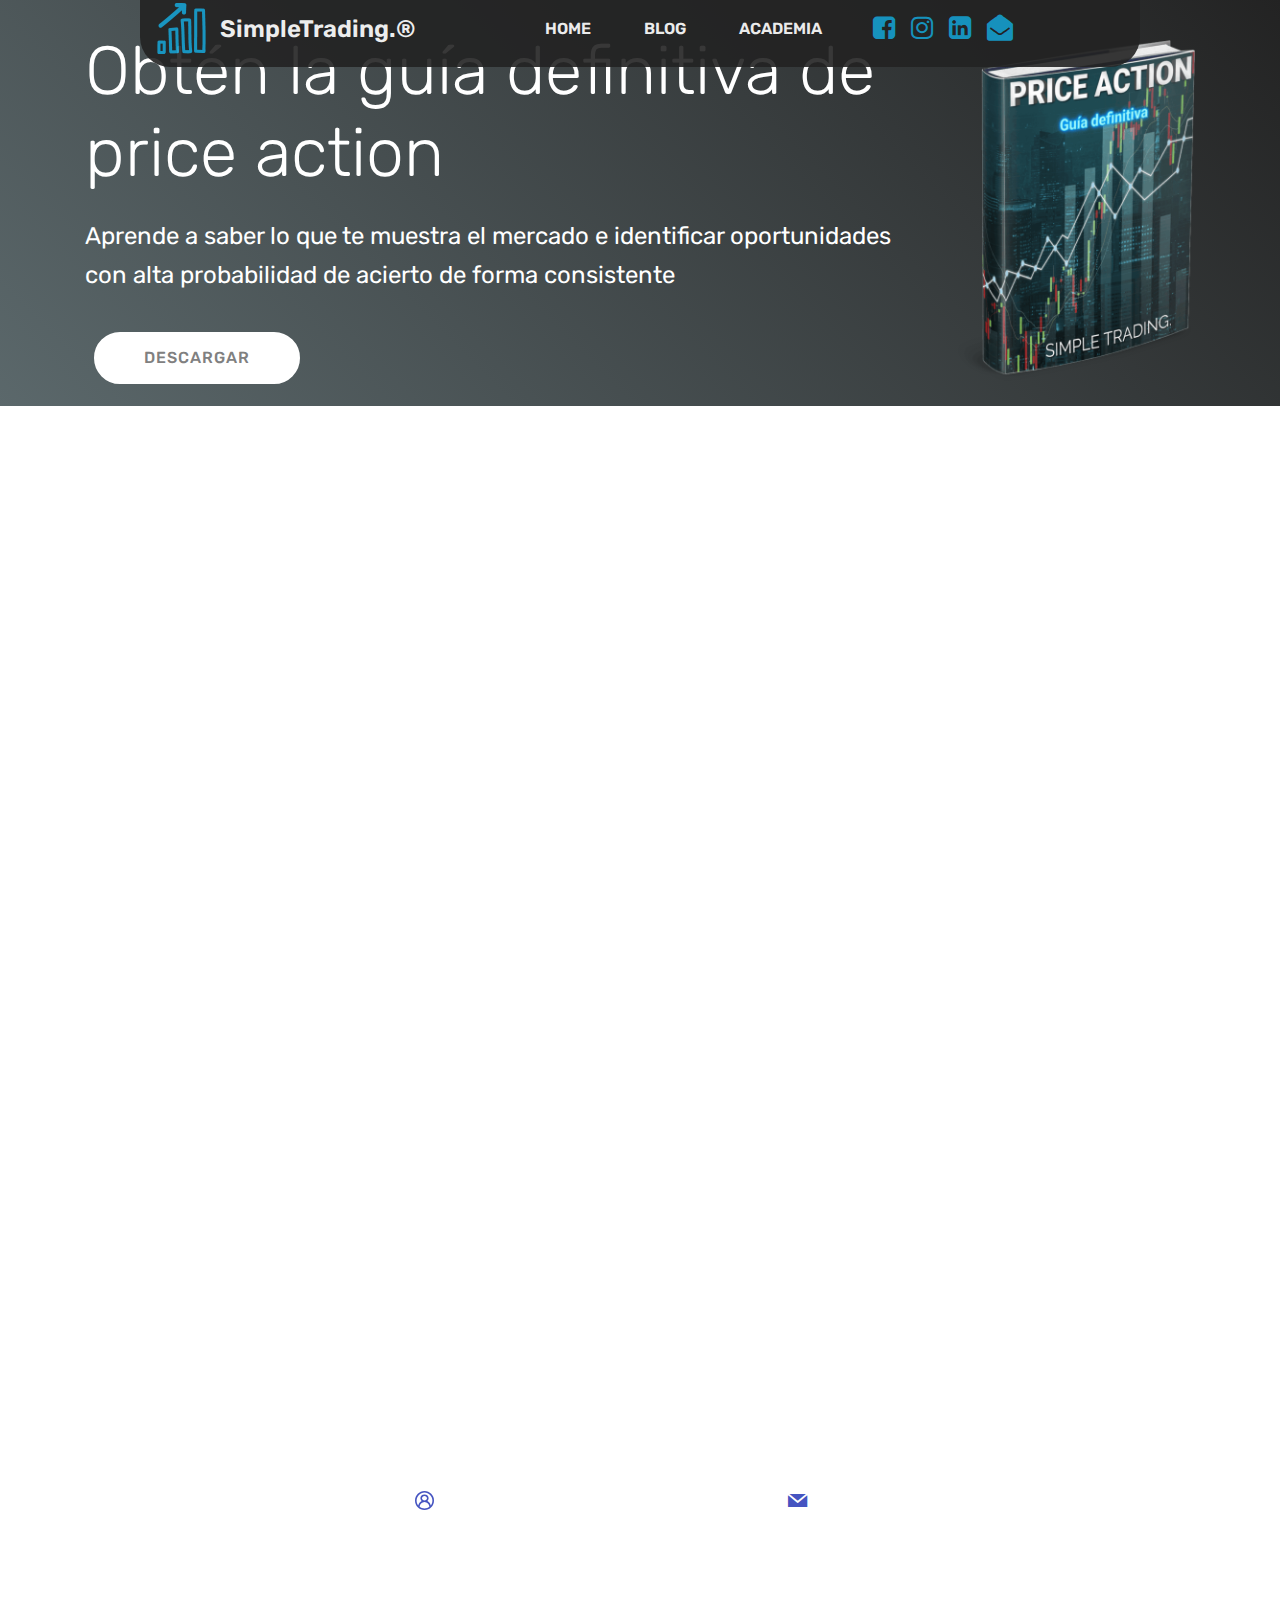
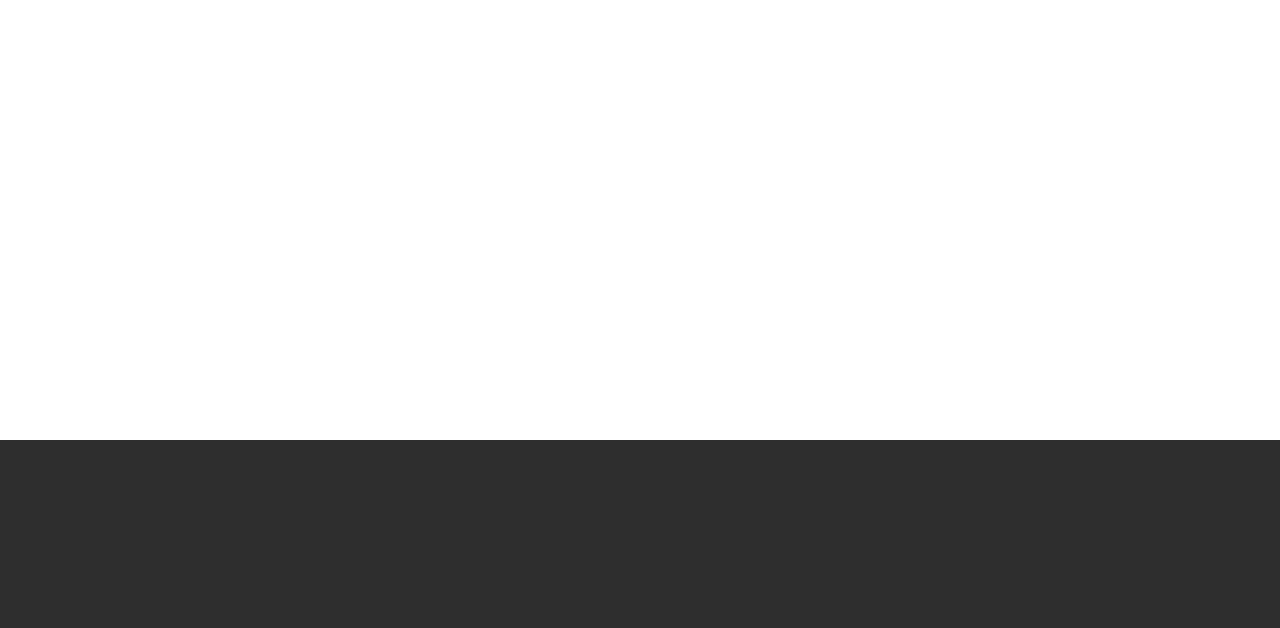
==== commit a37e934e: "create github pages" ====
--- a/page1.html
+++ b/page1.html
@@ -6,7 +6,7 @@
   <meta http-equiv="X-UA-Compatible" content="IE=edge">
   <meta name="generator" content="Mobirise v4.12.4, mobirise.com">
   <meta name="viewport" content="width=device-width, initial-scale=1, minimum-scale=1">
-  <link rel="shortcut icon" href="assets/images/logo1.png" type="image/x-icon">
+  <link rel="shortcut icon" href="assets/images/output-onlinepngtools-102x102.png" type="image/x-icon">
   <meta name="description" content="Web Generator Description">
   
   
@@ -17,12 +17,12 @@
   <link rel="stylesheet" href="assets/bootstrap/css/bootstrap.min.css">
   <link rel="stylesheet" href="assets/bootstrap/css/bootstrap-grid.min.css">
   <link rel="stylesheet" href="assets/bootstrap/css/bootstrap-reboot.min.css">
+  <link rel="stylesheet" href="assets/animatecss/animate.min.css">
+  <link rel="stylesheet" href="assets/dropdown/css/style.css">
+  <link rel="stylesheet" href="assets/tether/tether.min.css">
   <link rel="stylesheet" href="assets/formstyler/jquery.formstyler.css">
   <link rel="stylesheet" href="assets/formstyler/jquery.formstyler.theme.css">
-  <link rel="stylesheet" href="assets/animatecss/animate.min.css">
-  <link rel="stylesheet" href="assets/tether/tether.min.css">
   <link rel="stylesheet" href="assets/datepicker/jquery.datetimepicker.min.css">
-  <link rel="stylesheet" href="assets/dropdown/css/style.css">
   <link rel="stylesheet" href="assets/socicon/css/styles.css">
   <link rel="stylesheet" href="assets/theme/css/style.css">
   <link rel="preload" as="style" href="assets/mobirise/css/mbr-additional.css"><link rel="stylesheet" href="assets/mobirise/css/mbr-additional.css" type="text/css">
@@ -31,7 +31,7 @@
   
 </head>
 <body>
-  <section class="extMenu7 menu cid-s6m9Wk66De" once="menu" id="extMenu6-19">
+  <section class="extMenu7 menu cid-s6Bufx5d96" once="menu" id="extMenu6-1o">
 
     
 
@@ -40,10 +40,10 @@
         <div class="navbar-brand">
             <span class="navbar-logo">
                 <a href="https://mobirise.com">
-                    <img src="assets/images/logo1.png" alt="Mobirise" style="height: 2.8rem;">
+                    <img src="assets/images/output-onlinepngtools-102x102.png" alt="Mobirise" title="" style="height: 3.2rem;">
                 </a>
             </span>
-            <span class="navbar-caption-wrap"><a class="navbar-caption text-primary display-5" href="https://mobirise.com">SimpleTrading.<br><br></a></span>
+            <span class="navbar-caption-wrap"><a class="navbar-caption text-primary display-5" href="https://mobirise.com">SimpleTrading.®</a></span>
         </div>
         <button class="navbar-toggler" type="button" data-toggle="collapse" data-target="#navbarSupportedContent" aria-controls="navbarNavAltMarkup" aria-expanded="false" aria-label="Toggle navigation">
             <div class="hamburger">
@@ -54,27 +54,28 @@
             </div>
         </button>
         <div class="collapse navbar-collapse" id="navbarSupportedContent">
-            <ul class="navbar-nav nav-dropdown" data-app-modern-menu="true"><li class="nav-item"><a class="nav-link link text-white display-4" href="https://mobirise.com" aria-expanded="false">
+            <ul class="navbar-nav nav-dropdown nav-right" data-app-modern-menu="true"><li class="nav-item"><a class="nav-link link text-white display-4" href="https://mobirise.com" aria-expanded="false">
                         HOME</a></li>
                 
 
                 <li class="nav-item"><a class="nav-link link text-white display-4" href="https://mobirise.com" aria-expanded="false">
                         BLOG</a></li>
                 <li class="nav-item"><a class="nav-link link text-white display-4" href="https://mobirise.com" aria-expanded="false">ACADEMIA</a></li></ul>
-            <div class="navbar-buttons px-2 mbr-section-btn"><a class="btn btn-sm btn-primary-outline display-4" href="https://mobirise.com">
-                    CONTACTO</a></div>
+            
 
             <div class="icons-menu">
                 <a href="https://mobirise.com" target="_blank">
-                    <span class="p-2 mbr-iconfont fa-instagram fa" style="color: rgb(87, 70, 139); fill: rgb(87, 70, 139);"></span>
-                </a>
-                <a href="https://mobirise.com" target="_blank">
-                    <span class="p-2 mbr-iconfont fa-facebook-square fa" style="color: rgb(87, 70, 139); fill: rgb(87, 70, 139);"></span>
-                </a>
-                <a href="https://mobirise.com" target="_blank">
-                    <span class="p-2 mbr-iconfont fa-linkedin-square fa" style="color: rgb(87, 70, 139); fill: rgb(87, 70, 139);"></span>
-                </a>
-                
+                    <span class="p-2 mbr-iconfont fa-facebook-square fa" style="color: rgb(20, 157, 204); fill: rgb(20, 157, 204);"></span>
+                </a>
+                <a href="https://mobirise.com" target="_blank">
+                    <span class="p-2 mbr-iconfont fa-instagram fa" style="color: rgb(20, 157, 204); fill: rgb(20, 157, 204);"></span>
+                </a>
+                <a href="https://mobirise.com" target="_blank">
+                    <span class="p-2 mbr-iconfont fa-linkedin-square fa" style="color: rgb(20, 157, 204); fill: rgb(20, 157, 204);"></span>
+                </a>
+                <a href="https://mobirise.com" target="_blank">
+                    <span class="p-2 mbr-iconfont fa-envelope-open fa" style="color: rgb(20, 157, 204); fill: rgb(20, 157, 204);"></span>
+                </a>
                 
                 
             </div>
@@ -83,7 +84,7 @@
     </nav>
 </section>
 
-<section class="engine"><a href="https://mobirise.info/r">bootstrap templates</a></section><section class="header3 cid-s5R72JscS8" id="header3-m">
+<section class="engine"><a href="https://mobirise.info/v">html templates</a></section><section class="header3 cid-s5R72JscS8" id="header3-m">
 
     
 
@@ -118,7 +119,7 @@
         <div class="row">
             <div class="col-lg-12 mx-auto mbr-form" data-form-type="formoid">
                 <!--Formbuilder Form-->
-                <form action="https://mobirise.com/" method="POST" class="mbr-form form-with-styler" data-form-title="Form Name"><input type="hidden" name="email" data-form-email="true" value="xd1fOVyScLVYp7/4wjUQciUbuL5NtHMVmLEsK1DqcwLVNI5T7FoTj6z5gIq72EzZ9wvNfeQ5YTag7IhKs6+3GdPelZav9TOGNQEOiEMSkSsK1kgqdMlTqQ2y8yIan+cS.2J8btrdxVYWSOL1ksyju7El79dWJVa+JiAZkYhppr6u1afwW8aZ7OD354dkeZ534vi4t+sqQu6ba24lmtSgrtZjljc7K/ABJJjx8OjMMg0faA6Sapk1IZIQKq0QLP1Np">
+                <form action="https://mobirise.com/" method="POST" class="mbr-form form-with-styler" data-form-title="Form Name"><input type="hidden" name="email" data-form-email="true" value="iol17TdjisOZI5yp55RegKVD/usgoj0WBqh5Pt27+7qA2/YhINyKZGUiUryrXwk8VDwV0hS80H7SVuoZi8qGbE9/9It5Xnkp2yjdu0oM+MgzUFbJFlRoRj9InAicnBc+.SRdfunIOx9ey7C0d/kLTI+7yTYgJnZLRZZB/Mxc9GKoHxOgVTYaVrdNkPon5tHE7wucOLOMZ2rxPtnDVfmBRFSXXRiuSrkHSc/tkTq/Hs77Ju7ieSDduKYwfHAqALHnG">
                     <div class="form-row">
                         <div hidden="hidden" data-form-alert="" class="alert alert-success col-12">¡Bien hecho! a partir de ahora recibirás todas las actualizaciones en tu bandeja de entrada.</div>
                         <div hidden="hidden" data-form-alert-danger="" class="alert alert-danger col-12">Oops...! some
@@ -240,15 +241,15 @@
   <script src="https://apis.google.com/js/plusone.js"></script>
   <script src="assets/facebook-plugin/facebook-script.js"></script>
   <script src="assets/bootstrap/js/bootstrap.min.js"></script>
-  <script src="assets/formstyler/jquery.formstyler.js"></script>
-  <script src="assets/formstyler/jquery.formstyler.min.js"></script>
-  <script src="assets/viewportchecker/jquery.viewportchecker.js"></script>
-  <script src="assets/tether/tether.min.js"></script>
-  <script src="assets/datepicker/jquery.datetimepicker.full.js"></script>
-  <script src="assets/sociallikes/social-likes.js"></script>
   <script src="assets/dropdown/js/nav-dropdown.js"></script>
   <script src="assets/dropdown/js/navbar-dropdown.js"></script>
   <script src="assets/touchswipe/jquery.touch-swipe.min.js"></script>
+  <script src="assets/tether/tether.min.js"></script>
+  <script src="assets/viewportchecker/jquery.viewportchecker.js"></script>
+  <script src="assets/formstyler/jquery.formstyler.js"></script>
+  <script src="assets/formstyler/jquery.formstyler.min.js"></script>
+  <script src="assets/datepicker/jquery.datetimepicker.full.js"></script>
+  <script src="assets/sociallikes/social-likes.js"></script>
   <script src="assets/smoothscroll/smooth-scroll.js"></script>
   <script src="assets/theme/js/script.js"></script>
   <script src="assets/formoid/formoid.min.js"></script>
--- a/assets/mobirise/css/mbr-additional.css
+++ b/assets/mobirise/css/mbr-additional.css
@@ -92,7 +92,7 @@
   border-radius: 3px;
 }
 .bg-primary {
-  background-color: #149dcc !important;
+  background-color: #ffffff !important;
 }
 .bg-success {
   background-color: #f7ed4a !important;
@@ -108,23 +108,23 @@
 }
 .btn-primary,
 .btn-primary:active {
-  background-color: #149dcc !important;
-  border-color: #149dcc !important;
-  color: #ffffff !important;
+  background-color: #ffffff !important;
+  border-color: #ffffff !important;
+  color: #808080 !important;
 }
 .btn-primary:hover,
 .btn-primary:focus,
 .btn-primary.focus,
 .btn-primary.active {
-  color: #ffffff !important;
-  background-color: #0d6786 !important;
-  border-color: #0d6786 !important;
+  color: #808080 !important;
+  background-color: #d9d9d9 !important;
+  border-color: #d9d9d9 !important;
 }
 .btn-primary.disabled,
 .btn-primary:disabled {
-  color: #ffffff !important;
-  background-color: #0d6786 !important;
-  border-color: #0d6786 !important;
+  color: #808080 !important;
+  background-color: #d9d9d9 !important;
+  border-color: #d9d9d9 !important;
 }
 .btn-secondary,
 .btn-secondary:active {
@@ -272,22 +272,22 @@
 .btn-primary-outline,
 .btn-primary-outline:active {
   background: none;
-  border-color: #0b566f;
-  color: #0b566f;
+  border-color: #cccccc;
+  color: #cccccc;
 }
 .btn-primary-outline:hover,
 .btn-primary-outline:focus,
 .btn-primary-outline.focus,
 .btn-primary-outline.active {
-  color: #ffffff;
-  background-color: #149dcc;
-  border-color: #149dcc;
+  color: #808080;
+  background-color: #ffffff;
+  border-color: #ffffff;
 }
 .btn-primary-outline.disabled,
 .btn-primary-outline:disabled {
-  color: #ffffff !important;
-  background-color: #149dcc !important;
-  border-color: #149dcc !important;
+  color: #808080 !important;
+  background-color: #ffffff !important;
+  border-color: #ffffff !important;
 }
 .btn-secondary-outline,
 .btn-secondary-outline:active {
@@ -424,7 +424,7 @@
   border-color: #ffffff;
 }
 .text-primary {
-  color: #149dcc !important;
+  color: #ffffff !important;
 }
 .text-secondary {
   color: #ff3366 !important;
@@ -449,7 +449,7 @@
 }
 a.text-primary:hover,
 a.text-primary:focus {
-  color: #0b566f !important;
+  color: #cccccc !important;
 }
 a.text-secondary:hover,
 a.text-secondary:focus {
@@ -507,9 +507,9 @@
   border-radius: 100px !important;
 }
 .mbr-gallery-filter li.active .btn {
-  background-color: #149dcc;
-  border-color: #149dcc;
-  color: #ffffff;
+  background-color: #ffffff;
+  border-color: #ffffff;
+  color: #8c8c8c;
 }
 .mbr-gallery-filter li.active .btn:focus {
   box-shadow: none;
@@ -519,11 +519,11 @@
 }
 a,
 a:hover {
-  color: #149dcc;
+  color: #ffffff;
 }
 .mbr-plan-header.bg-primary .mbr-plan-subtitle,
 .mbr-plan-header.bg-primary .mbr-plan-price-desc {
-  color: #b4e6f8;
+  color: #ffffff;
 }
 .mbr-plan-header.bg-success .mbr-plan-subtitle,
 .mbr-plan-header.bg-success .mbr-plan-price-desc {
@@ -554,7 +554,7 @@
   font-size: 1.6rem;
 }
 blockquote {
-  border-color: #149dcc;
+  border-color: #ffffff;
 }
 /* Forms */
 .mbr-form .btn {
@@ -610,11 +610,11 @@
 /* Footer */
 .mbr-footer-content li::before,
 .mbr-footer .mbr-contacts li::before {
-  background: #149dcc;
+  background: #ffffff;
 }
 .mbr-footer-content li a:hover,
 .mbr-footer .mbr-contacts li a:hover {
-  color: #149dcc;
+  color: #ffffff;
 }
 .footer3 input[type="email"],
 .footer4 input[type="email"] {
@@ -656,8 +656,8 @@
 }
 .jq-selectbox li:hover,
 .jq-selectbox li.selected {
-  background-color: #149dcc;
-  color: #ffffff;
+  background-color: #ffffff;
+  color: #000000;
 }
 .jq-selectbox .jq-selectbox__trigger-arrow,
 .jq-number__spin.minus:after,
@@ -669,14 +669,14 @@
 .jq-selectbox:hover .jq-selectbox__trigger-arrow,
 .jq-number__spin.minus:hover:after,
 .jq-number__spin.plus:hover:after {
-  border-top-color: #149dcc;
-  border-bottom-color: #149dcc;
+  border-top-color: #ffffff;
+  border-bottom-color: #ffffff;
 }
 .xdsoft_datetimepicker .xdsoft_calendar td.xdsoft_default,
 .xdsoft_datetimepicker .xdsoft_calendar td.xdsoft_current,
 .xdsoft_datetimepicker .xdsoft_timepicker .xdsoft_time_box > div > div.xdsoft_current {
-  color: #ffffff !important;
-  background-color: #149dcc !important;
+  color: #000000 !important;
+  background-color: #ffffff !important;
   box-shadow: none !important;
 }
 .xdsoft_datetimepicker .xdsoft_calendar td:hover,
@@ -705,7 +705,7 @@
   top: 50%;
   left: 50%;
   transform: translateX(-50%) translateY(-50%);
-  background-image: url("data:image/svg+xml;charset=UTF-8,%3csvg width='32' height='32' viewBox='0 0 64 64' xmlns='http://www.w3.org/2000/svg' stroke='%23149dcc' %3e%3cg fill='none' fill-rule='evenodd'%3e%3cg transform='translate(16 16)' stroke-width='2'%3e%3ccircle stroke-opacity='.5' cx='16' cy='16' r='16'/%3e%3cpath d='M32 16c0-9.94-8.06-16-16-16'%3e%3canimateTransform attributeName='transform' type='rotate' from='0 16 16' to='360 16 16' dur='1s' repeatCount='indefinite'/%3e%3c/path%3e%3c/g%3e%3c/g%3e%3c/svg%3e");
+  background-image: url("data:image/svg+xml;charset=UTF-8,%3csvg width='32' height='32' viewBox='0 0 64 64' xmlns='http://www.w3.org/2000/svg' stroke='%23ffffff' %3e%3cg fill='none' fill-rule='evenodd'%3e%3cg transform='translate(16 16)' stroke-width='2'%3e%3ccircle stroke-opacity='.5' cx='16' cy='16' r='16'/%3e%3cpath d='M32 16c0-9.94-8.06-16-16-16'%3e%3canimateTransform attributeName='transform' type='rotate' from='0 16 16' to='360 16 16' dur='1s' repeatCount='indefinite'/%3e%3c/path%3e%3c/g%3e%3c/g%3e%3c/svg%3e");
 }
 section.lazy-placeholder:after {
   opacity: 0.3;
@@ -734,7 +734,7 @@
 .cid-s5L7jDP426 {
   padding-top: 90px;
   padding-bottom: 90px;
-  background-image: url("../../../assets/images/10-2000x1333.jpg");
+  background-color: #ffffff;
 }
 .cid-s5L7jDP426 .mbr-section-subtitle,
 .cid-s5L7jDP426 .mbr-text {
@@ -816,13 +816,13 @@
   text-align: right;
 }
 .cid-s5L7jDP426 .mbr-section-title {
-  color: #efefef;
+  color: #149dcc;
 }
 .cid-s5L7jDP426 .mbr-text {
   color: #ffffff;
 }
 .cid-s5L7jDP426 .card-title {
-  color: #ffffff;
+  color: #149dcc;
 }
 .cid-s5MM5LoePb {
   padding-top: 60px;
@@ -1029,102 +1029,62 @@
 .cid-s5Q42gQBrh a.img {
   pointer-events: none;
 }
-.cid-s5Q5sY0ht7 {
-  padding-top: 60px;
-  padding-bottom: 15px;
+.cid-s6mgqbnIip {
+  padding-top: 90px;
+  padding-bottom: 90px;
   background-color: #ffffff;
 }
-.cid-s5Q5sY0ht7 .mbr-section-subtitle {
+.cid-s6mgqbnIip .mbr-section-subtitle {
   color: #767676;
 }
-.cid-s5Q5Hu7yID {
-  padding-top: 0px;
-  padding-bottom: 0px;
+.cid-s6mgqbnIip .media-container-row {
+  -webkit-flex-wrap: wrap;
+  -ms-flex-wrap: wrap;
+  flex-wrap: wrap;
+}
+.cid-s6mgqbnIip .mbr-text {
+  color: #767676;
+}
+.cid-s6mgqbnIip .mbr-author-desc {
+  display: block;
+  color: #767676;
+}
+.cid-s6mgqbnIip .mbr-author-name {
+  color: #767676;
+}
+.cid-s6mgqbnIip .mbr-testimonial .panel-item {
   background-color: #ffffff;
 }
-.cid-s5Q5Hu7yID .testimonials-container {
-  margin: 0 auto;
-}
-.cid-s5Q5Hu7yID .testimonials-container .testimonials-item {
-  justify-content: center;
-  margin-top: 3rem;
-  -webkit-justify-content: center;
-}
-.cid-s5Q5Hu7yID .testimonials-container .testimonials-item .user {
-  background: #ffffff;
-}
-.cid-s5Q5Hu7yID .testimonials-container .testimonials-item .user.row {
-  margin: 0;
-}
-.cid-s5Q5Hu7yID .testimonials-container .testimonials-item .user .user_image {
-  width: 150px;
-  height: 150px;
+.cid-s6mgqbnIip .mbr-testimonial .card-block {
+  -webkit-flex-grow: 0;
+  flex-grow: 0;
+  padding: 2.4rem 2.4rem 0 2.4rem;
+}
+.cid-s6mgqbnIip .mbr-testimonial .card-block .testimonial-photo {
+  display: inline-block;
+  width: 120px;
+  height: 120px;
+  margin-bottom: 1.6rem;
   overflow: hidden;
-  margin: 2rem auto 2rem auto;
-}
-.cid-s5Q5Hu7yID .testimonials-container .testimonials-item .user .user_image img {
+  border-radius: 50%;
+}
+.cid-s6mgqbnIip .mbr-testimonial .card-block .testimonial-photo img {
   width: 100%;
   min-width: 100%;
   min-height: 100%;
 }
-.cid-s5Q5Hu7yID .testimonials-container .testimonials-item .user .testimonials-caption {
-  padding: 2rem;
-  padding: 2rem 2rem 2rem 0;
-}
-@media (max-width: 260px) {
-  .cid-s5Q5Hu7yID .user_image {
+.cid-s6mgqbnIip .mbr-testimonial .card-footer {
+  padding-bottom: 2.4rem;
+  border-top: 0;
+  padding-top: 1rem;
+  word-wrap: break-word;
+  word-break: break-word;
+  background: none;
+}
+@media (max-width: 300px) {
+  .cid-s6mgqbnIip .testimonial-photo {
     width: 100% !important;
     height: auto !important;
-  }
-}
-@media (max-width: 767px) {
-  .cid-s5Q5Hu7yID .testimonials-caption {
-    padding: 0 2rem 2rem 2rem !important;
-  }
-}
-.cid-s5Q60iGYtw {
-  padding-top: 0px;
-  padding-bottom: 0px;
-  background-color: #ffffff;
-}
-.cid-s5Q60iGYtw .testimonials-container {
-  margin: 0 auto;
-}
-.cid-s5Q60iGYtw .testimonials-container .testimonials-item {
-  justify-content: center;
-  margin-top: 3rem;
-  -webkit-justify-content: center;
-}
-.cid-s5Q60iGYtw .testimonials-container .testimonials-item .user {
-  background: #ffffff;
-}
-.cid-s5Q60iGYtw .testimonials-container .testimonials-item .user.row {
-  margin: 0;
-}
-.cid-s5Q60iGYtw .testimonials-container .testimonials-item .user .user_image {
-  width: 150px;
-  height: 150px;
-  overflow: hidden;
-  margin: 2rem auto 2rem auto;
-}
-.cid-s5Q60iGYtw .testimonials-container .testimonials-item .user .user_image img {
-  width: 100%;
-  min-width: 100%;
-  min-height: 100%;
-}
-.cid-s5Q60iGYtw .testimonials-container .testimonials-item .user .testimonials-caption {
-  padding: 2rem;
-  padding: 2rem 2rem 2rem 0;
-}
-@media (max-width: 260px) {
-  .cid-s5Q60iGYtw .user_image {
-    width: 100% !important;
-    height: auto !important;
-  }
-}
-@media (max-width: 767px) {
-  .cid-s5Q60iGYtw .testimonials-caption {
-    padding: 0 2rem 2rem 2rem !important;
   }
 }
 .cid-s5QbaN5XRF {
@@ -1298,10 +1258,10 @@
 .cid-s5QKMwyHhh .media-container-row .row-copirayt p {
   width: 100%;
 }
-.cid-s6m9Wk66De {
+.cid-s6Bufx5d96 {
   height: 0 !important;
 }
-.cid-s6m9Wk66De .dropdown-item:before {
+.cid-s6Bufx5d96 .dropdown-item:before {
   content: '';
   position: absolute;
   left: 16px;
@@ -1314,19 +1274,19 @@
   transform: translateY(-50%);
   transition: all 0.3s;
 }
-.cid-s6m9Wk66De .dropdown-item:hover:before {
+.cid-s6Bufx5d96 .dropdown-item:hover:before {
   opacity: 1!important;
 }
-.cid-s6m9Wk66De .nav-item:focus,
-.cid-s6m9Wk66De .nav-link:focus {
+.cid-s6Bufx5d96 .nav-item:focus,
+.cid-s6Bufx5d96 .nav-link:focus {
   outline: none;
 }
-.cid-s6m9Wk66De .text-white:hover,
-.cid-s6m9Wk66De .text-white:active,
-.cid-s6m9Wk66De .text-white:focus {
+.cid-s6Bufx5d96 .text-white:hover,
+.cid-s6Bufx5d96 .text-white:active,
+.cid-s6Bufx5d96 .text-white:focus {
   color: white!important;
 }
-.cid-s6m9Wk66De .navbar {
+.cid-s6Bufx5d96 .navbar {
   max-width: 1000px;
   margin: auto;
   margin-top: -10px;
@@ -1337,37 +1297,37 @@
   transition: all .3s;
   background: #232323;
 }
-.cid-s6m9Wk66De .navbar:hover {
+.cid-s6Bufx5d96 .navbar:hover {
   opacity: 1;
   margin-top: 0;
 }
-.cid-s6m9Wk66De .navbar.opened {
+.cid-s6Bufx5d96 .navbar.opened {
   transition: all .3s;
   background: #232323 !important;
 }
-.cid-s6m9Wk66De .navbar .dropdown-item {
+.cid-s6Bufx5d96 .navbar .dropdown-item {
   padding: .235rem 1.5rem;
 }
-.cid-s6m9Wk66De .navbar .navbar-collapse {
+.cid-s6Bufx5d96 .navbar .navbar-collapse {
   justify-content: center;
   z-index: 1;
 }
-.cid-s6m9Wk66De .navbar.collapsed .nav-item .nav-link::before {
+.cid-s6Bufx5d96 .navbar.collapsed .nav-item .nav-link::before {
   display: none;
 }
-.cid-s6m9Wk66De .navbar.collapsed.opened .dropdown-menu {
+.cid-s6Bufx5d96 .navbar.collapsed.opened .dropdown-menu {
   top: 0;
 }
-.cid-s6m9Wk66De .navbar.collapsed .dropdown-menu {
+.cid-s6Bufx5d96 .navbar.collapsed .dropdown-menu {
   background: transparent !important;
 }
-.cid-s6m9Wk66De .navbar.collapsed .dropdown-menu .dropdown-submenu {
+.cid-s6Bufx5d96 .navbar.collapsed .dropdown-menu .dropdown-submenu {
   left: 0 !important;
 }
-.cid-s6m9Wk66De .navbar.collapsed .dropdown-menu .dropdown-item:after {
+.cid-s6Bufx5d96 .navbar.collapsed .dropdown-menu .dropdown-item:after {
   right: auto;
 }
-.cid-s6m9Wk66De .navbar.collapsed .dropdown-menu .dropdown-toggle[data-toggle="dropdown-submenu"]:after {
+.cid-s6Bufx5d96 .navbar.collapsed .dropdown-menu .dropdown-toggle[data-toggle="dropdown-submenu"]:after {
   margin-left: .25rem;
   border-top: 0.35em solid;
   border-right: 0.35em solid transparent;
@@ -1375,35 +1335,35 @@
   border-bottom: 0;
   top: 55%;
 }
-.cid-s6m9Wk66De .navbar.collapsed ul.navbar-nav li {
+.cid-s6Bufx5d96 .navbar.collapsed ul.navbar-nav li {
   margin: auto;
 }
-.cid-s6m9Wk66De .navbar.collapsed .dropdown-menu .dropdown-item {
+.cid-s6Bufx5d96 .navbar.collapsed .dropdown-menu .dropdown-item {
   padding: .25rem 1.5rem;
   text-align: center;
 }
-.cid-s6m9Wk66De .navbar.collapsed .icons-menu {
+.cid-s6Bufx5d96 .navbar.collapsed .icons-menu {
   padding-left: 0;
   padding-top: .5rem;
   padding-bottom: .5rem;
 }
 @media (max-width: 991px) {
-  .cid-s6m9Wk66De .navbar .nav-item .nav-link::before {
+  .cid-s6Bufx5d96 .navbar .nav-item .nav-link::before {
     display: none;
   }
-  .cid-s6m9Wk66De .navbar.opened .dropdown-menu {
+  .cid-s6Bufx5d96 .navbar.opened .dropdown-menu {
     top: 0;
   }
-  .cid-s6m9Wk66De .navbar .dropdown-menu {
+  .cid-s6Bufx5d96 .navbar .dropdown-menu {
     background: transparent !important;
   }
-  .cid-s6m9Wk66De .navbar .dropdown-menu .dropdown-submenu {
+  .cid-s6Bufx5d96 .navbar .dropdown-menu .dropdown-submenu {
     left: 0 !important;
   }
-  .cid-s6m9Wk66De .navbar .dropdown-menu .dropdown-item:after {
+  .cid-s6Bufx5d96 .navbar .dropdown-menu .dropdown-item:after {
     right: auto;
   }
-  .cid-s6m9Wk66De .navbar .dropdown-menu .dropdown-toggle[data-toggle="dropdown-submenu"]:after {
+  .cid-s6Bufx5d96 .navbar .dropdown-menu .dropdown-toggle[data-toggle="dropdown-submenu"]:after {
     margin-left: .25rem;
     border-top: 0.35em solid;
     border-right: 0.35em solid transparent;
@@ -1411,63 +1371,63 @@
     border-bottom: 0;
     top: 55%;
   }
-  .cid-s6m9Wk66De .navbar .navbar-logo img {
+  .cid-s6Bufx5d96 .navbar .navbar-logo img {
     height: 3.8rem !important;
   }
-  .cid-s6m9Wk66De .navbar ul.navbar-nav li {
+  .cid-s6Bufx5d96 .navbar ul.navbar-nav li {
     margin: auto;
   }
-  .cid-s6m9Wk66De .navbar .dropdown-menu .dropdown-item {
+  .cid-s6Bufx5d96 .navbar .dropdown-menu .dropdown-item {
     padding: .25rem 1.5rem !important;
     text-align: center;
   }
-  .cid-s6m9Wk66De .navbar .navbar-brand {
+  .cid-s6Bufx5d96 .navbar .navbar-brand {
     -webkit-flex-shrink: initial;
     flex-shrink: initial;
     -webkit-flex-basis: auto;
     flex-basis: auto;
     word-break: break-word;
   }
-  .cid-s6m9Wk66De .navbar .navbar-toggler {
+  .cid-s6Bufx5d96 .navbar .navbar-toggler {
     -webkit-flex-basis: auto;
     flex-basis: auto;
   }
-  .cid-s6m9Wk66De .navbar .icons-menu {
+  .cid-s6Bufx5d96 .navbar .icons-menu {
     padding-left: 0;
     padding-top: .5rem;
     padding-bottom: .5rem;
   }
 }
-.cid-s6m9Wk66De .navbar.navbar-short {
+.cid-s6Bufx5d96 .navbar.navbar-short {
   background: #232323 !important;
   min-height: 60px;
 }
-.cid-s6m9Wk66De .navbar.navbar-short .navbar-logo img {
+.cid-s6Bufx5d96 .navbar.navbar-short .navbar-logo img {
   height: 3rem !important;
 }
-.cid-s6m9Wk66De .navbar.navbar-short .navbar-brand {
+.cid-s6Bufx5d96 .navbar.navbar-short .navbar-brand {
   padding: 0;
 }
-.cid-s6m9Wk66De .section {
+.cid-s6Bufx5d96 .section {
   position: relative;
   overflow: visible!important;
 }
-.cid-s6m9Wk66De .dropdown-item {
+.cid-s6Bufx5d96 .dropdown-item {
   font-weight: 400!important;
   color: black!important;
 }
-.cid-s6m9Wk66De .dropdown-item:hover {
+.cid-s6Bufx5d96 .dropdown-item:hover {
   color: black!important;
 }
-.cid-s6m9Wk66De .dropdown-menu {
+.cid-s6Bufx5d96 .dropdown-menu {
   background-color: white!important;
 }
-.cid-s6m9Wk66De .navbar .dropdown.open > .dropdown-menu {
+.cid-s6Bufx5d96 .navbar .dropdown.open > .dropdown-menu {
   border-radius: 10px;
   box-shadow: 0 10px 55px 5px rgba(255, 102, 140, 0.35);
   display: block;
 }
-.cid-s6m9Wk66De .nav-link:before {
+.cid-s6Bufx5d96 .nav-link:before {
   content: '';
   position: absolute;
   left: 10px;
@@ -1480,33 +1440,33 @@
   transform: translateY(-50%);
   transition: all 0.3s;
 }
-.cid-s6m9Wk66De .nav-item:hover .nav-link:before {
+.cid-s6Bufx5d96 .nav-item:hover .nav-link:before {
   opacity: 1!important;
 }
 @media (min-width: 992px) {
-  .cid-s6m9Wk66De .nav-item {
+  .cid-s6Bufx5d96 .nav-item {
     position: relative;
   }
 }
-.cid-s6m9Wk66De .dropdown .dropdown-menu .dropdown-item {
+.cid-s6Bufx5d96 .dropdown .dropdown-menu .dropdown-item {
   width: auto;
   -webkit-transition: all 0.25s ease-in-out;
   -moz-transition: all 0.25s ease-in-out;
   transition: all 0.25s ease-in-out;
 }
-.cid-s6m9Wk66De .dropdown .dropdown-menu .dropdown-item::after {
+.cid-s6Bufx5d96 .dropdown .dropdown-menu .dropdown-item::after {
   right: 0.5rem;
 }
-.cid-s6m9Wk66De .dropdown .dropdown-menu .dropdown-item:hover {
+.cid-s6Bufx5d96 .dropdown .dropdown-menu .dropdown-item:hover {
   padding-left: 2rem;
   padding-right: 1rem;
 }
-.cid-s6m9Wk66De .dropdown .dropdown-menu .dropdown-item .mbr-iconfont {
+.cid-s6Bufx5d96 .dropdown .dropdown-menu .dropdown-item .mbr-iconfont {
   margin-left: -1.8rem;
   padding-right: 1rem;
   font-size: inherit;
 }
-.cid-s6m9Wk66De .dropdown .dropdown-menu .dropdown-item .mbr-iconfont:before {
+.cid-s6Bufx5d96 .dropdown .dropdown-menu .dropdown-item .mbr-iconfont:before {
   display: inline-block;
   -webkit-transform: scale(1, 1);
   transform: scale(1, 1);
@@ -1514,21 +1474,21 @@
   -moz-transition: all 0.25s ease-in-out;
   transition: all 0.25s ease-in-out;
 }
-.cid-s6m9Wk66De .collapsed {
+.cid-s6Bufx5d96 .collapsed {
   flex-direction: row!important;
 }
-.cid-s6m9Wk66De .collapsed .dropdown-menu .dropdown-item:before {
+.cid-s6Bufx5d96 .collapsed .dropdown-menu .dropdown-item:before {
   display: none;
 }
-.cid-s6m9Wk66De .collapsed .dropdown .dropdown-menu .dropdown-item {
+.cid-s6Bufx5d96 .collapsed .dropdown .dropdown-menu .dropdown-item {
   padding: 0.235em 1.5em 0.235em 1.5em !important;
   transition: none;
   margin: 0 !important;
 }
-.cid-s6m9Wk66De .navbar-caption {
+.cid-s6Bufx5d96 .navbar-caption {
   font-weight: 600!important;
 }
-.cid-s6m9Wk66De .navbar-brand {
+.cid-s6Bufx5d96 .navbar-brand {
   -webkit-flex-shrink: 0;
   flex-shrink: 0;
   -webkit-align-items: center;
@@ -1539,42 +1499,38 @@
   word-break: break-word;
   z-index: 1;
 }
-.cid-s6m9Wk66De .navbar-brand .navbar-caption {
+.cid-s6Bufx5d96 .navbar-brand .navbar-caption {
   line-height: inherit !important;
 }
-.cid-s6m9Wk66De .navbar-brand .navbar-logo a {
+.cid-s6Bufx5d96 .navbar-brand .navbar-logo a {
   outline: none;
 }
-.cid-s6m9Wk66De .dropdown-item.active,
-.cid-s6m9Wk66De .dropdown-item:active {
+.cid-s6Bufx5d96 .dropdown-item.active,
+.cid-s6Bufx5d96 .dropdown-item:active {
   background-color: transparent;
 }
-.cid-s6m9Wk66De .navbar-expand-lg .navbar-nav .nav-link {
+.cid-s6Bufx5d96 .navbar-expand-lg .navbar-nav .nav-link {
   padding: 0;
 }
-.cid-s6m9Wk66De .nav-dropdown .link.dropdown-toggle {
+.cid-s6Bufx5d96 .nav-dropdown .link.dropdown-toggle {
   margin-right: 1.667em;
 }
-.cid-s6m9Wk66De .nav-dropdown .link.dropdown-toggle[aria-expanded="true"] {
+.cid-s6Bufx5d96 .nav-dropdown .link.dropdown-toggle[aria-expanded="true"] {
   margin-right: 0;
   padding: 0.667em 1.667em;
 }
-.cid-s6m9Wk66De .navbar.navbar-expand-lg .dropdown .dropdown-menu {
+.cid-s6Bufx5d96 .navbar.navbar-expand-lg .dropdown .dropdown-menu {
   background: #232323;
 }
-.cid-s6m9Wk66De .navbar.navbar-expand-lg .dropdown .dropdown-menu .dropdown-submenu {
+.cid-s6Bufx5d96 .navbar.navbar-expand-lg .dropdown .dropdown-menu .dropdown-submenu {
   margin: 0;
   left: 100%;
 }
-.cid-s6m9Wk66De ul.navbar-nav {
+.cid-s6Bufx5d96 ul.navbar-nav {
   -webkit-flex-wrap: wrap;
   flex-wrap: wrap;
 }
-.cid-s6m9Wk66De .navbar-buttons {
-  flex-wrap: wrap;
-  text-align: center;
-}
-.cid-s6m9Wk66De button.navbar-toggler {
+.cid-s6Bufx5d96 button.navbar-toggler {
   outline: none;
   width: 31px;
   height: 20px;
@@ -1584,76 +1540,76 @@
   -webkit-align-self: center;
   align-self: center;
 }
-.cid-s6m9Wk66De button.navbar-toggler .hamburger span {
+.cid-s6Bufx5d96 button.navbar-toggler .hamburger span {
   position: absolute;
   right: 0;
   width: 30px;
   height: 2px;
   border-right: 5px;
-  background-color: #232323;
-}
-.cid-s6m9Wk66De button.navbar-toggler .hamburger span:nth-child(1) {
+  background-color: #57468b;
+}
+.cid-s6Bufx5d96 button.navbar-toggler .hamburger span:nth-child(1) {
   top: 0;
   transition: all .2s;
 }
-.cid-s6m9Wk66De button.navbar-toggler .hamburger span:nth-child(2) {
+.cid-s6Bufx5d96 button.navbar-toggler .hamburger span:nth-child(2) {
   top: 8px;
   transition: all .15s;
 }
-.cid-s6m9Wk66De button.navbar-toggler .hamburger span:nth-child(3) {
+.cid-s6Bufx5d96 button.navbar-toggler .hamburger span:nth-child(3) {
   top: 8px;
   transition: all .15s;
 }
-.cid-s6m9Wk66De button.navbar-toggler .hamburger span:nth-child(4) {
+.cid-s6Bufx5d96 button.navbar-toggler .hamburger span:nth-child(4) {
   top: 16px;
   transition: all .2s;
 }
-.cid-s6m9Wk66De nav.opened .hamburger span:nth-child(1) {
+.cid-s6Bufx5d96 nav.opened .hamburger span:nth-child(1) {
   top: 8px;
   width: 0;
   opacity: 0;
   right: 50%;
   transition: all .2s;
 }
-.cid-s6m9Wk66De nav.opened .hamburger span:nth-child(2) {
+.cid-s6Bufx5d96 nav.opened .hamburger span:nth-child(2) {
   -webkit-transform: rotate(45deg);
   transform: rotate(45deg);
   transition: all .25s;
 }
-.cid-s6m9Wk66De nav.opened .hamburger span:nth-child(3) {
+.cid-s6Bufx5d96 nav.opened .hamburger span:nth-child(3) {
   -webkit-transform: rotate(-45deg);
   transform: rotate(-45deg);
   transition: all .25s;
 }
-.cid-s6m9Wk66De nav.opened .hamburger span:nth-child(4) {
+.cid-s6Bufx5d96 nav.opened .hamburger span:nth-child(4) {
   top: 8px;
   width: 0;
   opacity: 0;
   right: 50%;
   transition: all .2s;
 }
-.cid-s6m9Wk66De .navbar-dropdown {
+.cid-s6Bufx5d96 .navbar-dropdown {
   position: absolute;
   top: 0;
   left: 0;
   padding: .5rem 1rem;
   position: fixed;
 }
-.cid-s6m9Wk66De .nav-link {
+.cid-s6Bufx5d96 .nav-link {
   font-weight: 600!important;
 }
-.cid-s6m9Wk66De a.nav-link {
+.cid-s6Bufx5d96 a.nav-link {
   -webkit-justify-content: center;
   justify-content: center;
   display: flex;
   -webkit-align-items: center;
   align-items: center;
 }
-.cid-s6m9Wk66De .mbr-iconfont {
+.cid-s6Bufx5d96 .mbr-iconfont {
   font-size: 1.5rem;
   padding-right: .5rem;
 }
-.cid-s6m9Wk66De .icons-menu {
+.cid-s6Bufx5d96 .icons-menu {
   -webkit-flex-wrap: wrap;
   flex-wrap: wrap;
   display: flex;
@@ -1662,18 +1618,395 @@
   padding-left: 1rem;
   text-align: center;
 }
-.cid-s6m9Wk66De .icons-menu span {
+.cid-s6Bufx5d96 .icons-menu span {
   font-size: 26px;
-  color: #149dcc;
+  color: #ffffff;
 }
 @media screen and (-ms-high-contrast: active), (-ms-high-contrast: none) {
-  .cid-s6m9Wk66De .navbar {
+  .cid-s6Bufx5d96 .navbar {
     height: 77px;
   }
-  .cid-s6m9Wk66De .navbar.opened {
+  .cid-s6Bufx5d96 .navbar.opened {
     height: auto;
   }
-  .cid-s6m9Wk66De .nav-item .nav-link:hover::before {
+  .cid-s6Bufx5d96 .nav-item .nav-link:hover::before {
+    width: 175%;
+    max-width: calc(100% + 2rem);
+    left: -1rem;
+  }
+}
+.cid-s6Bufx5d96 {
+  height: 0 !important;
+}
+.cid-s6Bufx5d96 .dropdown-item:before {
+  content: '';
+  position: absolute;
+  left: 16px;
+  top: 50%;
+  width: 6px;
+  height: 6px;
+  border-radius: 50%;
+  opacity: 0;
+  background-color: #ff3366;
+  transform: translateY(-50%);
+  transition: all 0.3s;
+}
+.cid-s6Bufx5d96 .dropdown-item:hover:before {
+  opacity: 1!important;
+}
+.cid-s6Bufx5d96 .nav-item:focus,
+.cid-s6Bufx5d96 .nav-link:focus {
+  outline: none;
+}
+.cid-s6Bufx5d96 .text-white:hover,
+.cid-s6Bufx5d96 .text-white:active,
+.cid-s6Bufx5d96 .text-white:focus {
+  color: white!important;
+}
+.cid-s6Bufx5d96 .navbar {
+  max-width: 1000px;
+  margin: auto;
+  margin-top: -10px;
+  opacity: 0.9;
+  border-bottom-left-radius: 30px;
+  border-bottom-right-radius: 30px;
+  min-height: 77px;
+  transition: all .3s;
+  background: #232323;
+}
+.cid-s6Bufx5d96 .navbar:hover {
+  opacity: 1;
+  margin-top: 0;
+}
+.cid-s6Bufx5d96 .navbar.opened {
+  transition: all .3s;
+  background: #232323 !important;
+}
+.cid-s6Bufx5d96 .navbar .dropdown-item {
+  padding: .235rem 1.5rem;
+}
+.cid-s6Bufx5d96 .navbar .navbar-collapse {
+  justify-content: center;
+  z-index: 1;
+}
+.cid-s6Bufx5d96 .navbar.collapsed .nav-item .nav-link::before {
+  display: none;
+}
+.cid-s6Bufx5d96 .navbar.collapsed.opened .dropdown-menu {
+  top: 0;
+}
+.cid-s6Bufx5d96 .navbar.collapsed .dropdown-menu {
+  background: transparent !important;
+}
+.cid-s6Bufx5d96 .navbar.collapsed .dropdown-menu .dropdown-submenu {
+  left: 0 !important;
+}
+.cid-s6Bufx5d96 .navbar.collapsed .dropdown-menu .dropdown-item:after {
+  right: auto;
+}
+.cid-s6Bufx5d96 .navbar.collapsed .dropdown-menu .dropdown-toggle[data-toggle="dropdown-submenu"]:after {
+  margin-left: .25rem;
+  border-top: 0.35em solid;
+  border-right: 0.35em solid transparent;
+  border-left: 0.35em solid transparent;
+  border-bottom: 0;
+  top: 55%;
+}
+.cid-s6Bufx5d96 .navbar.collapsed ul.navbar-nav li {
+  margin: auto;
+}
+.cid-s6Bufx5d96 .navbar.collapsed .dropdown-menu .dropdown-item {
+  padding: .25rem 1.5rem;
+  text-align: center;
+}
+.cid-s6Bufx5d96 .navbar.collapsed .icons-menu {
+  padding-left: 0;
+  padding-top: .5rem;
+  padding-bottom: .5rem;
+}
+@media (max-width: 991px) {
+  .cid-s6Bufx5d96 .navbar .nav-item .nav-link::before {
+    display: none;
+  }
+  .cid-s6Bufx5d96 .navbar.opened .dropdown-menu {
+    top: 0;
+  }
+  .cid-s6Bufx5d96 .navbar .dropdown-menu {
+    background: transparent !important;
+  }
+  .cid-s6Bufx5d96 .navbar .dropdown-menu .dropdown-submenu {
+    left: 0 !important;
+  }
+  .cid-s6Bufx5d96 .navbar .dropdown-menu .dropdown-item:after {
+    right: auto;
+  }
+  .cid-s6Bufx5d96 .navbar .dropdown-menu .dropdown-toggle[data-toggle="dropdown-submenu"]:after {
+    margin-left: .25rem;
+    border-top: 0.35em solid;
+    border-right: 0.35em solid transparent;
+    border-left: 0.35em solid transparent;
+    border-bottom: 0;
+    top: 55%;
+  }
+  .cid-s6Bufx5d96 .navbar .navbar-logo img {
+    height: 3.8rem !important;
+  }
+  .cid-s6Bufx5d96 .navbar ul.navbar-nav li {
+    margin: auto;
+  }
+  .cid-s6Bufx5d96 .navbar .dropdown-menu .dropdown-item {
+    padding: .25rem 1.5rem !important;
+    text-align: center;
+  }
+  .cid-s6Bufx5d96 .navbar .navbar-brand {
+    -webkit-flex-shrink: initial;
+    flex-shrink: initial;
+    -webkit-flex-basis: auto;
+    flex-basis: auto;
+    word-break: break-word;
+  }
+  .cid-s6Bufx5d96 .navbar .navbar-toggler {
+    -webkit-flex-basis: auto;
+    flex-basis: auto;
+  }
+  .cid-s6Bufx5d96 .navbar .icons-menu {
+    padding-left: 0;
+    padding-top: .5rem;
+    padding-bottom: .5rem;
+  }
+}
+.cid-s6Bufx5d96 .navbar.navbar-short {
+  background: #232323 !important;
+  min-height: 60px;
+}
+.cid-s6Bufx5d96 .navbar.navbar-short .navbar-logo img {
+  height: 3rem !important;
+}
+.cid-s6Bufx5d96 .navbar.navbar-short .navbar-brand {
+  padding: 0;
+}
+.cid-s6Bufx5d96 .section {
+  position: relative;
+  overflow: visible!important;
+}
+.cid-s6Bufx5d96 .dropdown-item {
+  font-weight: 400!important;
+  color: black!important;
+}
+.cid-s6Bufx5d96 .dropdown-item:hover {
+  color: black!important;
+}
+.cid-s6Bufx5d96 .dropdown-menu {
+  background-color: white!important;
+}
+.cid-s6Bufx5d96 .navbar .dropdown.open > .dropdown-menu {
+  border-radius: 10px;
+  box-shadow: 0 10px 55px 5px rgba(255, 102, 140, 0.35);
+  display: block;
+}
+.cid-s6Bufx5d96 .nav-link:before {
+  content: '';
+  position: absolute;
+  left: 10px;
+  top: 50%;
+  width: 6px;
+  height: 6px;
+  border-radius: 50%;
+  opacity: 0;
+  background-color: #ff3366;
+  transform: translateY(-50%);
+  transition: all 0.3s;
+}
+.cid-s6Bufx5d96 .nav-item:hover .nav-link:before {
+  opacity: 1!important;
+}
+@media (min-width: 992px) {
+  .cid-s6Bufx5d96 .nav-item {
+    position: relative;
+  }
+}
+.cid-s6Bufx5d96 .dropdown .dropdown-menu .dropdown-item {
+  width: auto;
+  -webkit-transition: all 0.25s ease-in-out;
+  -moz-transition: all 0.25s ease-in-out;
+  transition: all 0.25s ease-in-out;
+}
+.cid-s6Bufx5d96 .dropdown .dropdown-menu .dropdown-item::after {
+  right: 0.5rem;
+}
+.cid-s6Bufx5d96 .dropdown .dropdown-menu .dropdown-item:hover {
+  padding-left: 2rem;
+  padding-right: 1rem;
+}
+.cid-s6Bufx5d96 .dropdown .dropdown-menu .dropdown-item .mbr-iconfont {
+  margin-left: -1.8rem;
+  padding-right: 1rem;
+  font-size: inherit;
+}
+.cid-s6Bufx5d96 .dropdown .dropdown-menu .dropdown-item .mbr-iconfont:before {
+  display: inline-block;
+  -webkit-transform: scale(1, 1);
+  transform: scale(1, 1);
+  -webkit-transition: all 0.25s ease-in-out;
+  -moz-transition: all 0.25s ease-in-out;
+  transition: all 0.25s ease-in-out;
+}
+.cid-s6Bufx5d96 .collapsed {
+  flex-direction: row!important;
+}
+.cid-s6Bufx5d96 .collapsed .dropdown-menu .dropdown-item:before {
+  display: none;
+}
+.cid-s6Bufx5d96 .collapsed .dropdown .dropdown-menu .dropdown-item {
+  padding: 0.235em 1.5em 0.235em 1.5em !important;
+  transition: none;
+  margin: 0 !important;
+}
+.cid-s6Bufx5d96 .navbar-caption {
+  font-weight: 600!important;
+}
+.cid-s6Bufx5d96 .navbar-brand {
+  -webkit-flex-shrink: 0;
+  flex-shrink: 0;
+  -webkit-align-items: center;
+  align-items: center;
+  margin-right: 0;
+  padding: 0;
+  transition: all .3s;
+  word-break: break-word;
+  z-index: 1;
+}
+.cid-s6Bufx5d96 .navbar-brand .navbar-caption {
+  line-height: inherit !important;
+}
+.cid-s6Bufx5d96 .navbar-brand .navbar-logo a {
+  outline: none;
+}
+.cid-s6Bufx5d96 .dropdown-item.active,
+.cid-s6Bufx5d96 .dropdown-item:active {
+  background-color: transparent;
+}
+.cid-s6Bufx5d96 .navbar-expand-lg .navbar-nav .nav-link {
+  padding: 0;
+}
+.cid-s6Bufx5d96 .nav-dropdown .link.dropdown-toggle {
+  margin-right: 1.667em;
+}
+.cid-s6Bufx5d96 .nav-dropdown .link.dropdown-toggle[aria-expanded="true"] {
+  margin-right: 0;
+  padding: 0.667em 1.667em;
+}
+.cid-s6Bufx5d96 .navbar.navbar-expand-lg .dropdown .dropdown-menu {
+  background: #232323;
+}
+.cid-s6Bufx5d96 .navbar.navbar-expand-lg .dropdown .dropdown-menu .dropdown-submenu {
+  margin: 0;
+  left: 100%;
+}
+.cid-s6Bufx5d96 ul.navbar-nav {
+  -webkit-flex-wrap: wrap;
+  flex-wrap: wrap;
+}
+.cid-s6Bufx5d96 button.navbar-toggler {
+  outline: none;
+  width: 31px;
+  height: 20px;
+  cursor: pointer;
+  transition: all .2s;
+  position: relative;
+  -webkit-align-self: center;
+  align-self: center;
+}
+.cid-s6Bufx5d96 button.navbar-toggler .hamburger span {
+  position: absolute;
+  right: 0;
+  width: 30px;
+  height: 2px;
+  border-right: 5px;
+  background-color: #57468b;
+}
+.cid-s6Bufx5d96 button.navbar-toggler .hamburger span:nth-child(1) {
+  top: 0;
+  transition: all .2s;
+}
+.cid-s6Bufx5d96 button.navbar-toggler .hamburger span:nth-child(2) {
+  top: 8px;
+  transition: all .15s;
+}
+.cid-s6Bufx5d96 button.navbar-toggler .hamburger span:nth-child(3) {
+  top: 8px;
+  transition: all .15s;
+}
+.cid-s6Bufx5d96 button.navbar-toggler .hamburger span:nth-child(4) {
+  top: 16px;
+  transition: all .2s;
+}
+.cid-s6Bufx5d96 nav.opened .hamburger span:nth-child(1) {
+  top: 8px;
+  width: 0;
+  opacity: 0;
+  right: 50%;
+  transition: all .2s;
+}
+.cid-s6Bufx5d96 nav.opened .hamburger span:nth-child(2) {
+  -webkit-transform: rotate(45deg);
+  transform: rotate(45deg);
+  transition: all .25s;
+}
+.cid-s6Bufx5d96 nav.opened .hamburger span:nth-child(3) {
+  -webkit-transform: rotate(-45deg);
+  transform: rotate(-45deg);
+  transition: all .25s;
+}
+.cid-s6Bufx5d96 nav.opened .hamburger span:nth-child(4) {
+  top: 8px;
+  width: 0;
+  opacity: 0;
+  right: 50%;
+  transition: all .2s;
+}
+.cid-s6Bufx5d96 .navbar-dropdown {
+  position: absolute;
+  top: 0;
+  left: 0;
+  padding: .5rem 1rem;
+  position: fixed;
+}
+.cid-s6Bufx5d96 .nav-link {
+  font-weight: 600!important;
+}
+.cid-s6Bufx5d96 a.nav-link {
+  -webkit-justify-content: center;
+  justify-content: center;
+  display: flex;
+  -webkit-align-items: center;
+  align-items: center;
+}
+.cid-s6Bufx5d96 .mbr-iconfont {
+  font-size: 1.5rem;
+  padding-right: .5rem;
+}
+.cid-s6Bufx5d96 .icons-menu {
+  -webkit-flex-wrap: wrap;
+  flex-wrap: wrap;
+  display: flex;
+  -webkit-justify-content: center;
+  justify-content: center;
+  padding-left: 1rem;
+  text-align: center;
+}
+.cid-s6Bufx5d96 .icons-menu span {
+  font-size: 26px;
+  color: #ffffff;
+}
+@media screen and (-ms-high-contrast: active), (-ms-high-contrast: none) {
+  .cid-s6Bufx5d96 .navbar {
+    height: 77px;
+  }
+  .cid-s6Bufx5d96 .navbar.opened {
+    height: auto;
+  }
+  .cid-s6Bufx5d96 .nav-item .nav-link:hover::before {
     width: 175%;
     max-width: calc(100% + 2rem);
     left: -1rem;
@@ -2016,10 +2349,243 @@
 .cid-s5SsefLCqc .media-container-row .row-copirayt p {
   width: 100%;
 }
-.cid-s6m9Wk66De {
+.cid-s6m49U3R04 {
+  padding-top: 45px;
+  padding-bottom: 45px;
+  background-image: url("../../../assets/images/mbr-1920x1280.jpg");
+}
+.cid-s6m49U3R04 .mbr-overlay {
+  background-color: #ffffff;
+  opacity: 0.8;
+}
+.cid-s6m49U3R04 textarea {
+  min-height: 150px;
+}
+.cid-s6m49U3R04 .google-map {
+  height: 27rem;
+  position: relative;
+}
+.cid-s6m49U3R04 .google-map iframe {
+  height: 100%;
+  width: 100%;
+}
+.cid-s6m49U3R04 .google-map [data-state-details] {
+  color: #6b6763;
+  font-family: Montserrat;
+  height: 1.5em;
+  margin-top: -0.75em;
+  padding-left: 1.25rem;
+  padding-right: 1.25rem;
+  position: absolute;
+  text-align: center;
+  top: 50%;
+  width: 100%;
+}
+.cid-s6m49U3R04 .google-map[data-state] {
+  background: #e9e5dc;
+}
+.cid-s6m49U3R04 .google-map[data-state="loading"] [data-state-details] {
+  display: none;
+}
+.cid-s6m49U3R04 .mbr-iconfont {
+  position: absolute;
+  right: 1.2rem;
+  color: #4554c1;
+  top: 50%;
+  transform: translateY(-50%);
+  font-size: 1.2rem;
+}
+.cid-s6m49U3R04 .form-control,
+.cid-s6m49U3R04 .field-input {
+  padding: 1rem;
+  background-color: #ffffff;
+  border: 1px solid #767676;
+  color: #767676 !important;
+  transition: 0.4s;
+  font-size: 0.9rem;
+  box-shadow: none;
+  border-radius: 8px;
+  outline: none;
+}
+.cid-s6m49U3R04 .form-control input::-webkit-input-placeholder,
+.cid-s6m49U3R04 .field-input input::-webkit-input-placeholder,
+.cid-s6m49U3R04 .form-control textarea::-webkit-input-placeholder,
+.cid-s6m49U3R04 .field-input textarea::-webkit-input-placeholder {
+  color: #767676 !important;
+}
+.cid-s6m49U3R04 .form-control input:-moz-placeholder,
+.cid-s6m49U3R04 .field-input input:-moz-placeholder,
+.cid-s6m49U3R04 .form-control textarea:-moz-placeholder,
+.cid-s6m49U3R04 .field-input textarea:-moz-placeholder {
+  color: #767676 !important;
+}
+.cid-s6m49U3R04 .form-control:hover,
+.cid-s6m49U3R04 .field-input:hover,
+.cid-s6m49U3R04 .form-control:focus,
+.cid-s6m49U3R04 .field-input:focus {
+  background-color: #ffffff;
+  border-color: #767676;
+  color: #000000;
+  box-shadow: none;
+  outline: none;
+}
+.cid-s6m49U3R04 .form-control:hover input::-webkit-input-placeholder,
+.cid-s6m49U3R04 .field-input:hover input::-webkit-input-placeholder,
+.cid-s6m49U3R04 .form-control:focus input::-webkit-input-placeholder,
+.cid-s6m49U3R04 .field-input:focus input::-webkit-input-placeholder,
+.cid-s6m49U3R04 .form-control:hover textarea::-webkit-input-placeholder,
+.cid-s6m49U3R04 .field-input:hover textarea::-webkit-input-placeholder,
+.cid-s6m49U3R04 .form-control:focus textarea::-webkit-input-placeholder,
+.cid-s6m49U3R04 .field-input:focus textarea::-webkit-input-placeholder {
+  color: #ffffff;
+}
+.cid-s6m49U3R04 .form-control:hover input:-moz-placeholder,
+.cid-s6m49U3R04 .field-input:hover input:-moz-placeholder,
+.cid-s6m49U3R04 .form-control:focus input:-moz-placeholder,
+.cid-s6m49U3R04 .field-input:focus input:-moz-placeholder,
+.cid-s6m49U3R04 .form-control:hover textarea:-moz-placeholder,
+.cid-s6m49U3R04 .field-input:hover textarea:-moz-placeholder,
+.cid-s6m49U3R04 .form-control:focus textarea:-moz-placeholder,
+.cid-s6m49U3R04 .field-input:focus textarea:-moz-placeholder {
+  color: #ffffff;
+}
+.cid-s6m49U3R04 .jq-number__spin:hover,
+.cid-s6m49U3R04 .jq-number__spin:focus {
+  background-color: #ffffff;
+  border-color: #767676;
+  color: #000000;
+  box-shadow: none;
+  outline: none;
+}
+.cid-s6m49U3R04 .jq-number__spin {
+  background-color: #ffffff;
+  border-color: #767676;
+  color: #767676;
+  transition: 0.4s;
+  box-shadow: none;
+  outline: none;
+}
+.cid-s6m49U3R04 .jq-selectbox li,
+.cid-s6m49U3R04 .jq-selectbox li {
+  background-color: #ffffff;
+  color: #000000;
+}
+.cid-s6m49U3R04 .jq-selectbox li:hover,
+.cid-s6m49U3R04 .jq-selectbox li.selected {
+  background-color: #ffffff;
+  color: #000000;
+}
+.cid-s6m49U3R04 .jq-selectbox:hover .jq-selectbox__trigger-arrow,
+.cid-s6m49U3R04 .jq-number__spin.minus:hover:after,
+.cid-s6m49U3R04 .jq-number__spin.plus:hover:after {
+  border-top-color: #ffffff;
+  border-bottom-color: #ffffff;
+}
+.cid-s6m49U3R04 .jq-selectbox .jq-selectbox__trigger-arrow,
+.cid-s6m49U3R04 .jq-number__spin.minus:after,
+.cid-s6m49U3R04 .jq-number__spin.plus:after {
+  border-top-color: #ffffff;
+  border-bottom-color: #ffffff;
+}
+.cid-s6m49U3R04 input::-webkit-clear-button {
+  display: none;
+}
+.cid-s6m49U3R04 input::-webkit-inner-spin-button {
+  display: none;
+}
+.cid-s6m49U3R04 input::-webkit-outer-spin-button {
+  display: none;
+}
+.cid-s6m49U3R04 input::-webkit-calendar-picker-indicator {
+  display: none;
+}
+@media (max-width: 992px) {
+  .cid-s6m49U3R04 .google-map {
+    margin-bottom: 3rem;
+  }
+}
+.cid-s5QKMwyHhh {
+  padding-top: 30px;
+  padding-bottom: 30px;
+  background-color: #2e2e2e;
+}
+.cid-s5QKMwyHhh .row-links {
+  width: 100%;
+  -webkit-justify-content: center;
+  justify-content: center;
+}
+.cid-s5QKMwyHhh .social-row {
+  width: 100%;
+  -webkit-justify-content: center;
+  justify-content: center;
+}
+.cid-s5QKMwyHhh .media-container-row {
+  -webkit-flex-direction: column;
+  flex-direction: column;
+  -webkit-justify-content: center;
+  justify-content: center;
+  -webkit-align-items: center;
+  align-items: center;
+}
+.cid-s5QKMwyHhh .media-container-row .foot-menu {
+  list-style: none;
+  display: flex;
+  -webkit-justify-content: center;
+  justify-content: center;
+  -webkit-flex-wrap: wrap;
+  flex-wrap: wrap;
+  padding: 0;
+  margin-bottom: 0;
+}
+.cid-s5QKMwyHhh .media-container-row .foot-menu li {
+  padding: 0 1rem 1rem 1rem;
+}
+.cid-s5QKMwyHhh .media-container-row .foot-menu li p {
+  margin: 0;
+}
+.cid-s5QKMwyHhh .media-container-row .social-list {
+  padding-left: 0;
+  margin-bottom: 0;
+  list-style: none;
+  display: flex;
+  -webkit-flex-wrap: wrap;
+  flex-wrap: wrap;
+  -webkit-justify-content: flex-end;
+  justify-content: flex-end;
+}
+.cid-s5QKMwyHhh .media-container-row .social-list .mbr-iconfont-social {
+  font-size: 1.5rem;
+  color: #ffffff;
+}
+.cid-s5QKMwyHhh .media-container-row .social-list .soc-item {
+  margin: 0 .5rem;
+}
+.cid-s5QKMwyHhh .media-container-row .social-list a {
+  margin: 0;
+  opacity: .5;
+  -webkit-transition: .2s linear;
+  transition: .2s linear;
+}
+.cid-s5QKMwyHhh .media-container-row .social-list a:hover {
+  opacity: 1;
+}
+@media (max-width: 767px) {
+  .cid-s5QKMwyHhh .media-container-row .social-list {
+    -webkit-justify-content: center;
+    justify-content: center;
+  }
+}
+.cid-s5QKMwyHhh .media-container-row .row-copirayt {
+  word-break: break-word;
+  width: 100%;
+}
+.cid-s5QKMwyHhh .media-container-row .row-copirayt p {
+  width: 100%;
+}
+.cid-s6Bufx5d96 {
   height: 0 !important;
 }
-.cid-s6m9Wk66De .dropdown-item:before {
+.cid-s6Bufx5d96 .dropdown-item:before {
   content: '';
   position: absolute;
   left: 16px;
@@ -2032,19 +2598,19 @@
   transform: translateY(-50%);
   transition: all 0.3s;
 }
-.cid-s6m9Wk66De .dropdown-item:hover:before {
+.cid-s6Bufx5d96 .dropdown-item:hover:before {
   opacity: 1!important;
 }
-.cid-s6m9Wk66De .nav-item:focus,
-.cid-s6m9Wk66De .nav-link:focus {
+.cid-s6Bufx5d96 .nav-item:focus,
+.cid-s6Bufx5d96 .nav-link:focus {
   outline: none;
 }
-.cid-s6m9Wk66De .text-white:hover,
-.cid-s6m9Wk66De .text-white:active,
-.cid-s6m9Wk66De .text-white:focus {
+.cid-s6Bufx5d96 .text-white:hover,
+.cid-s6Bufx5d96 .text-white:active,
+.cid-s6Bufx5d96 .text-white:focus {
   color: white!important;
 }
-.cid-s6m9Wk66De .navbar {
+.cid-s6Bufx5d96 .navbar {
   max-width: 1000px;
   margin: auto;
   margin-top: -10px;
@@ -2055,37 +2621,37 @@
   transition: all .3s;
   background: #232323;
 }
-.cid-s6m9Wk66De .navbar:hover {
+.cid-s6Bufx5d96 .navbar:hover {
   opacity: 1;
   margin-top: 0;
 }
-.cid-s6m9Wk66De .navbar.opened {
+.cid-s6Bufx5d96 .navbar.opened {
   transition: all .3s;
   background: #232323 !important;
 }
-.cid-s6m9Wk66De .navbar .dropdown-item {
+.cid-s6Bufx5d96 .navbar .dropdown-item {
   padding: .235rem 1.5rem;
 }
-.cid-s6m9Wk66De .navbar .navbar-collapse {
+.cid-s6Bufx5d96 .navbar .navbar-collapse {
   justify-content: center;
   z-index: 1;
 }
-.cid-s6m9Wk66De .navbar.collapsed .nav-item .nav-link::before {
+.cid-s6Bufx5d96 .navbar.collapsed .nav-item .nav-link::before {
   display: none;
 }
-.cid-s6m9Wk66De .navbar.collapsed.opened .dropdown-menu {
+.cid-s6Bufx5d96 .navbar.collapsed.opened .dropdown-menu {
   top: 0;
 }
-.cid-s6m9Wk66De .navbar.collapsed .dropdown-menu {
+.cid-s6Bufx5d96 .navbar.collapsed .dropdown-menu {
   background: transparent !important;
 }
-.cid-s6m9Wk66De .navbar.collapsed .dropdown-menu .dropdown-submenu {
+.cid-s6Bufx5d96 .navbar.collapsed .dropdown-menu .dropdown-submenu {
   left: 0 !important;
 }
-.cid-s6m9Wk66De .navbar.collapsed .dropdown-menu .dropdown-item:after {
+.cid-s6Bufx5d96 .navbar.collapsed .dropdown-menu .dropdown-item:after {
   right: auto;
 }
-.cid-s6m9Wk66De .navbar.collapsed .dropdown-menu .dropdown-toggle[data-toggle="dropdown-submenu"]:after {
+.cid-s6Bufx5d96 .navbar.collapsed .dropdown-menu .dropdown-toggle[data-toggle="dropdown-submenu"]:after {
   margin-left: .25rem;
   border-top: 0.35em solid;
   border-right: 0.35em solid transparent;
@@ -2093,35 +2659,35 @@
   border-bottom: 0;
   top: 55%;
 }
-.cid-s6m9Wk66De .navbar.collapsed ul.navbar-nav li {
+.cid-s6Bufx5d96 .navbar.collapsed ul.navbar-nav li {
   margin: auto;
 }
-.cid-s6m9Wk66De .navbar.collapsed .dropdown-menu .dropdown-item {
+.cid-s6Bufx5d96 .navbar.collapsed .dropdown-menu .dropdown-item {
   padding: .25rem 1.5rem;
   text-align: center;
 }
-.cid-s6m9Wk66De .navbar.collapsed .icons-menu {
+.cid-s6Bufx5d96 .navbar.collapsed .icons-menu {
   padding-left: 0;
   padding-top: .5rem;
   padding-bottom: .5rem;
 }
 @media (max-width: 991px) {
-  .cid-s6m9Wk66De .navbar .nav-item .nav-link::before {
+  .cid-s6Bufx5d96 .navbar .nav-item .nav-link::before {
     display: none;
   }
-  .cid-s6m9Wk66De .navbar.opened .dropdown-menu {
+  .cid-s6Bufx5d96 .navbar.opened .dropdown-menu {
     top: 0;
   }
-  .cid-s6m9Wk66De .navbar .dropdown-menu {
+  .cid-s6Bufx5d96 .navbar .dropdown-menu {
     background: transparent !important;
   }
-  .cid-s6m9Wk66De .navbar .dropdown-menu .dropdown-submenu {
+  .cid-s6Bufx5d96 .navbar .dropdown-menu .dropdown-submenu {
     left: 0 !important;
   }
-  .cid-s6m9Wk66De .navbar .dropdown-menu .dropdown-item:after {
+  .cid-s6Bufx5d96 .navbar .dropdown-menu .dropdown-item:after {
     right: auto;
   }
-  .cid-s6m9Wk66De .navbar .dropdown-menu .dropdown-toggle[data-toggle="dropdown-submenu"]:after {
+  .cid-s6Bufx5d96 .navbar .dropdown-menu .dropdown-toggle[data-toggle="dropdown-submenu"]:after {
     margin-left: .25rem;
     border-top: 0.35em solid;
     border-right: 0.35em solid transparent;
@@ -2129,63 +2695,63 @@
     border-bottom: 0;
     top: 55%;
   }
-  .cid-s6m9Wk66De .navbar .navbar-logo img {
+  .cid-s6Bufx5d96 .navbar .navbar-logo img {
     height: 3.8rem !important;
   }
-  .cid-s6m9Wk66De .navbar ul.navbar-nav li {
+  .cid-s6Bufx5d96 .navbar ul.navbar-nav li {
     margin: auto;
   }
-  .cid-s6m9Wk66De .navbar .dropdown-menu .dropdown-item {
+  .cid-s6Bufx5d96 .navbar .dropdown-menu .dropdown-item {
     padding: .25rem 1.5rem !important;
     text-align: center;
   }
-  .cid-s6m9Wk66De .navbar .navbar-brand {
+  .cid-s6Bufx5d96 .navbar .navbar-brand {
     -webkit-flex-shrink: initial;
     flex-shrink: initial;
     -webkit-flex-basis: auto;
     flex-basis: auto;
     word-break: break-word;
   }
-  .cid-s6m9Wk66De .navbar .navbar-toggler {
+  .cid-s6Bufx5d96 .navbar .navbar-toggler {
     -webkit-flex-basis: auto;
     flex-basis: auto;
   }
-  .cid-s6m9Wk66De .navbar .icons-menu {
+  .cid-s6Bufx5d96 .navbar .icons-menu {
     padding-left: 0;
     padding-top: .5rem;
     padding-bottom: .5rem;
   }
 }
-.cid-s6m9Wk66De .navbar.navbar-short {
+.cid-s6Bufx5d96 .navbar.navbar-short {
   background: #232323 !important;
   min-height: 60px;
 }
-.cid-s6m9Wk66De .navbar.navbar-short .navbar-logo img {
+.cid-s6Bufx5d96 .navbar.navbar-short .navbar-logo img {
   height: 3rem !important;
 }
-.cid-s6m9Wk66De .navbar.navbar-short .navbar-brand {
+.cid-s6Bufx5d96 .navbar.navbar-short .navbar-brand {
   padding: 0;
 }
-.cid-s6m9Wk66De .section {
+.cid-s6Bufx5d96 .section {
   position: relative;
   overflow: visible!important;
 }
-.cid-s6m9Wk66De .dropdown-item {
+.cid-s6Bufx5d96 .dropdown-item {
   font-weight: 400!important;
   color: black!important;
 }
-.cid-s6m9Wk66De .dropdown-item:hover {
+.cid-s6Bufx5d96 .dropdown-item:hover {
   color: black!important;
 }
-.cid-s6m9Wk66De .dropdown-menu {
+.cid-s6Bufx5d96 .dropdown-menu {
   background-color: white!important;
 }
-.cid-s6m9Wk66De .navbar .dropdown.open > .dropdown-menu {
+.cid-s6Bufx5d96 .navbar .dropdown.open > .dropdown-menu {
   border-radius: 10px;
   box-shadow: 0 10px 55px 5px rgba(255, 102, 140, 0.35);
   display: block;
 }
-.cid-s6m9Wk66De .nav-link:before {
+.cid-s6Bufx5d96 .nav-link:before {
   content: '';
   position: absolute;
   left: 10px;
@@ -2198,33 +2764,33 @@
   transform: translateY(-50%);
   transition: all 0.3s;
 }
-.cid-s6m9Wk66De .nav-item:hover .nav-link:before {
+.cid-s6Bufx5d96 .nav-item:hover .nav-link:before {
   opacity: 1!important;
 }
 @media (min-width: 992px) {
-  .cid-s6m9Wk66De .nav-item {
+  .cid-s6Bufx5d96 .nav-item {
     position: relative;
   }
 }
-.cid-s6m9Wk66De .dropdown .dropdown-menu .dropdown-item {
+.cid-s6Bufx5d96 .dropdown .dropdown-menu .dropdown-item {
   width: auto;
   -webkit-transition: all 0.25s ease-in-out;
   -moz-transition: all 0.25s ease-in-out;
   transition: all 0.25s ease-in-out;
 }
-.cid-s6m9Wk66De .dropdown .dropdown-menu .dropdown-item::after {
+.cid-s6Bufx5d96 .dropdown .dropdown-menu .dropdown-item::after {
   right: 0.5rem;
 }
-.cid-s6m9Wk66De .dropdown .dropdown-menu .dropdown-item:hover {
+.cid-s6Bufx5d96 .dropdown .dropdown-menu .dropdown-item:hover {
   padding-left: 2rem;
   padding-right: 1rem;
 }
-.cid-s6m9Wk66De .dropdown .dropdown-menu .dropdown-item .mbr-iconfont {
+.cid-s6Bufx5d96 .dropdown .dropdown-menu .dropdown-item .mbr-iconfont {
   margin-left: -1.8rem;
   padding-right: 1rem;
   font-size: inherit;
 }
-.cid-s6m9Wk66De .dropdown .dropdown-menu .dropdown-item .mbr-iconfont:before {
+.cid-s6Bufx5d96 .dropdown .dropdown-menu .dropdown-item .mbr-iconfont:before {
   display: inline-block;
   -webkit-transform: scale(1, 1);
   transform: scale(1, 1);
@@ -2232,21 +2798,21 @@
   -moz-transition: all 0.25s ease-in-out;
   transition: all 0.25s ease-in-out;
 }
-.cid-s6m9Wk66De .collapsed {
+.cid-s6Bufx5d96 .collapsed {
   flex-direction: row!important;
 }
-.cid-s6m9Wk66De .collapsed .dropdown-menu .dropdown-item:before {
+.cid-s6Bufx5d96 .collapsed .dropdown-menu .dropdown-item:before {
   display: none;
 }
-.cid-s6m9Wk66De .collapsed .dropdown .dropdown-menu .dropdown-item {
+.cid-s6Bufx5d96 .collapsed .dropdown .dropdown-menu .dropdown-item {
   padding: 0.235em 1.5em 0.235em 1.5em !important;
   transition: none;
   margin: 0 !important;
 }
-.cid-s6m9Wk66De .navbar-caption {
+.cid-s6Bufx5d96 .navbar-caption {
   font-weight: 600!important;
 }
-.cid-s6m9Wk66De .navbar-brand {
+.cid-s6Bufx5d96 .navbar-brand {
   -webkit-flex-shrink: 0;
   flex-shrink: 0;
   -webkit-align-items: center;
@@ -2257,42 +2823,38 @@
   word-break: break-word;
   z-index: 1;
 }
-.cid-s6m9Wk66De .navbar-brand .navbar-caption {
+.cid-s6Bufx5d96 .navbar-brand .navbar-caption {
   line-height: inherit !important;
 }
-.cid-s6m9Wk66De .navbar-brand .navbar-logo a {
+.cid-s6Bufx5d96 .navbar-brand .navbar-logo a {
   outline: none;
 }
-.cid-s6m9Wk66De .dropdown-item.active,
-.cid-s6m9Wk66De .dropdown-item:active {
+.cid-s6Bufx5d96 .dropdown-item.active,
+.cid-s6Bufx5d96 .dropdown-item:active {
   background-color: transparent;
 }
-.cid-s6m9Wk66De .navbar-expand-lg .navbar-nav .nav-link {
+.cid-s6Bufx5d96 .navbar-expand-lg .navbar-nav .nav-link {
   padding: 0;
 }
-.cid-s6m9Wk66De .nav-dropdown .link.dropdown-toggle {
+.cid-s6Bufx5d96 .nav-dropdown .link.dropdown-toggle {
   margin-right: 1.667em;
 }
-.cid-s6m9Wk66De .nav-dropdown .link.dropdown-toggle[aria-expanded="true"] {
+.cid-s6Bufx5d96 .nav-dropdown .link.dropdown-toggle[aria-expanded="true"] {
   margin-right: 0;
   padding: 0.667em 1.667em;
 }
-.cid-s6m9Wk66De .navbar.navbar-expand-lg .dropdown .dropdown-menu {
+.cid-s6Bufx5d96 .navbar.navbar-expand-lg .dropdown .dropdown-menu {
   background: #232323;
 }
-.cid-s6m9Wk66De .navbar.navbar-expand-lg .dropdown .dropdown-menu .dropdown-submenu {
+.cid-s6Bufx5d96 .navbar.navbar-expand-lg .dropdown .dropdown-menu .dropdown-submenu {
   margin: 0;
   left: 100%;
 }
-.cid-s6m9Wk66De ul.navbar-nav {
+.cid-s6Bufx5d96 ul.navbar-nav {
   -webkit-flex-wrap: wrap;
   flex-wrap: wrap;
 }
-.cid-s6m9Wk66De .navbar-buttons {
-  flex-wrap: wrap;
-  text-align: center;
-}
-.cid-s6m9Wk66De button.navbar-toggler {
+.cid-s6Bufx5d96 button.navbar-toggler {
   outline: none;
   width: 31px;
   height: 20px;
@@ -2302,76 +2864,76 @@
   -webkit-align-self: center;
   align-self: center;
 }
-.cid-s6m9Wk66De button.navbar-toggler .hamburger span {
+.cid-s6Bufx5d96 button.navbar-toggler .hamburger span {
   position: absolute;
   right: 0;
   width: 30px;
   height: 2px;
   border-right: 5px;
-  background-color: #232323;
-}
-.cid-s6m9Wk66De button.navbar-toggler .hamburger span:nth-child(1) {
+  background-color: #57468b;
+}
+.cid-s6Bufx5d96 button.navbar-toggler .hamburger span:nth-child(1) {
   top: 0;
   transition: all .2s;
 }
-.cid-s6m9Wk66De button.navbar-toggler .hamburger span:nth-child(2) {
+.cid-s6Bufx5d96 button.navbar-toggler .hamburger span:nth-child(2) {
   top: 8px;
   transition: all .15s;
 }
-.cid-s6m9Wk66De button.navbar-toggler .hamburger span:nth-child(3) {
+.cid-s6Bufx5d96 button.navbar-toggler .hamburger span:nth-child(3) {
   top: 8px;
   transition: all .15s;
 }
-.cid-s6m9Wk66De button.navbar-toggler .hamburger span:nth-child(4) {
+.cid-s6Bufx5d96 button.navbar-toggler .hamburger span:nth-child(4) {
   top: 16px;
   transition: all .2s;
 }
-.cid-s6m9Wk66De nav.opened .hamburger span:nth-child(1) {
+.cid-s6Bufx5d96 nav.opened .hamburger span:nth-child(1) {
   top: 8px;
   width: 0;
   opacity: 0;
   right: 50%;
   transition: all .2s;
 }
-.cid-s6m9Wk66De nav.opened .hamburger span:nth-child(2) {
+.cid-s6Bufx5d96 nav.opened .hamburger span:nth-child(2) {
   -webkit-transform: rotate(45deg);
   transform: rotate(45deg);
   transition: all .25s;
 }
-.cid-s6m9Wk66De nav.opened .hamburger span:nth-child(3) {
+.cid-s6Bufx5d96 nav.opened .hamburger span:nth-child(3) {
   -webkit-transform: rotate(-45deg);
   transform: rotate(-45deg);
   transition: all .25s;
 }
-.cid-s6m9Wk66De nav.opened .hamburger span:nth-child(4) {
+.cid-s6Bufx5d96 nav.opened .hamburger span:nth-child(4) {
   top: 8px;
   width: 0;
   opacity: 0;
   right: 50%;
   transition: all .2s;
 }
-.cid-s6m9Wk66De .navbar-dropdown {
+.cid-s6Bufx5d96 .navbar-dropdown {
   position: absolute;
   top: 0;
   left: 0;
   padding: .5rem 1rem;
   position: fixed;
 }
-.cid-s6m9Wk66De .nav-link {
+.cid-s6Bufx5d96 .nav-link {
   font-weight: 600!important;
 }
-.cid-s6m9Wk66De a.nav-link {
+.cid-s6Bufx5d96 a.nav-link {
   -webkit-justify-content: center;
   justify-content: center;
   display: flex;
   -webkit-align-items: center;
   align-items: center;
 }
-.cid-s6m9Wk66De .mbr-iconfont {
+.cid-s6Bufx5d96 .mbr-iconfont {
   font-size: 1.5rem;
   padding-right: .5rem;
 }
-.cid-s6m9Wk66De .icons-menu {
+.cid-s6Bufx5d96 .icons-menu {
   -webkit-flex-wrap: wrap;
   flex-wrap: wrap;
   display: flex;
@@ -2380,194 +2942,39 @@
   padding-left: 1rem;
   text-align: center;
 }
-.cid-s6m9Wk66De .icons-menu span {
+.cid-s6Bufx5d96 .icons-menu span {
   font-size: 26px;
-  color: #149dcc;
+  color: #ffffff;
 }
 @media screen and (-ms-high-contrast: active), (-ms-high-contrast: none) {
-  .cid-s6m9Wk66De .navbar {
+  .cid-s6Bufx5d96 .navbar {
     height: 77px;
   }
-  .cid-s6m9Wk66De .navbar.opened {
+  .cid-s6Bufx5d96 .navbar.opened {
     height: auto;
   }
-  .cid-s6m9Wk66De .nav-item .nav-link:hover::before {
+  .cid-s6Bufx5d96 .nav-item .nav-link:hover::before {
     width: 175%;
     max-width: calc(100% + 2rem);
     left: -1rem;
   }
 }
-.cid-s6m49U3R04 {
-  padding-top: 45px;
-  padding-bottom: 45px;
-  background-image: url("../../../assets/images/mbr-1920x1280.jpg");
-}
-.cid-s6m49U3R04 .mbr-overlay {
-  background-color: #ffffff;
-  opacity: 0.8;
-}
-.cid-s6m49U3R04 textarea {
-  min-height: 150px;
-}
-.cid-s6m49U3R04 .google-map {
-  height: 27rem;
-  position: relative;
-}
-.cid-s6m49U3R04 .google-map iframe {
-  height: 100%;
-  width: 100%;
-}
-.cid-s6m49U3R04 .google-map [data-state-details] {
-  color: #6b6763;
-  font-family: Montserrat;
-  height: 1.5em;
-  margin-top: -0.75em;
-  padding-left: 1.25rem;
-  padding-right: 1.25rem;
-  position: absolute;
-  text-align: center;
-  top: 50%;
-  width: 100%;
-}
-.cid-s6m49U3R04 .google-map[data-state] {
-  background: #e9e5dc;
-}
-.cid-s6m49U3R04 .google-map[data-state="loading"] [data-state-details] {
-  display: none;
-}
-.cid-s6m49U3R04 .mbr-iconfont {
-  position: absolute;
-  right: 1.2rem;
-  color: #4554c1;
-  top: 50%;
-  transform: translateY(-50%);
-  font-size: 1.2rem;
-}
-.cid-s6m49U3R04 .form-control,
-.cid-s6m49U3R04 .field-input {
-  padding: 1rem;
-  background-color: #ffffff;
-  border: 1px solid #767676;
-  color: #767676 !important;
-  transition: 0.4s;
-  font-size: 0.9rem;
-  box-shadow: none;
-  border-radius: 8px;
-  outline: none;
-}
-.cid-s6m49U3R04 .form-control input::-webkit-input-placeholder,
-.cid-s6m49U3R04 .field-input input::-webkit-input-placeholder,
-.cid-s6m49U3R04 .form-control textarea::-webkit-input-placeholder,
-.cid-s6m49U3R04 .field-input textarea::-webkit-input-placeholder {
-  color: #767676 !important;
-}
-.cid-s6m49U3R04 .form-control input:-moz-placeholder,
-.cid-s6m49U3R04 .field-input input:-moz-placeholder,
-.cid-s6m49U3R04 .form-control textarea:-moz-placeholder,
-.cid-s6m49U3R04 .field-input textarea:-moz-placeholder {
-  color: #767676 !important;
-}
-.cid-s6m49U3R04 .form-control:hover,
-.cid-s6m49U3R04 .field-input:hover,
-.cid-s6m49U3R04 .form-control:focus,
-.cid-s6m49U3R04 .field-input:focus {
-  background-color: #ffffff;
-  border-color: #767676;
-  color: #000000;
-  box-shadow: none;
-  outline: none;
-}
-.cid-s6m49U3R04 .form-control:hover input::-webkit-input-placeholder,
-.cid-s6m49U3R04 .field-input:hover input::-webkit-input-placeholder,
-.cid-s6m49U3R04 .form-control:focus input::-webkit-input-placeholder,
-.cid-s6m49U3R04 .field-input:focus input::-webkit-input-placeholder,
-.cid-s6m49U3R04 .form-control:hover textarea::-webkit-input-placeholder,
-.cid-s6m49U3R04 .field-input:hover textarea::-webkit-input-placeholder,
-.cid-s6m49U3R04 .form-control:focus textarea::-webkit-input-placeholder,
-.cid-s6m49U3R04 .field-input:focus textarea::-webkit-input-placeholder {
-  color: #ffffff;
-}
-.cid-s6m49U3R04 .form-control:hover input:-moz-placeholder,
-.cid-s6m49U3R04 .field-input:hover input:-moz-placeholder,
-.cid-s6m49U3R04 .form-control:focus input:-moz-placeholder,
-.cid-s6m49U3R04 .field-input:focus input:-moz-placeholder,
-.cid-s6m49U3R04 .form-control:hover textarea:-moz-placeholder,
-.cid-s6m49U3R04 .field-input:hover textarea:-moz-placeholder,
-.cid-s6m49U3R04 .form-control:focus textarea:-moz-placeholder,
-.cid-s6m49U3R04 .field-input:focus textarea:-moz-placeholder {
-  color: #ffffff;
-}
-.cid-s6m49U3R04 .jq-number__spin:hover,
-.cid-s6m49U3R04 .jq-number__spin:focus {
-  background-color: #ffffff;
-  border-color: #767676;
-  color: #000000;
-  box-shadow: none;
-  outline: none;
-}
-.cid-s6m49U3R04 .jq-number__spin {
-  background-color: #ffffff;
-  border-color: #767676;
-  color: #767676;
-  transition: 0.4s;
-  box-shadow: none;
-  outline: none;
-}
-.cid-s6m49U3R04 .jq-selectbox li,
-.cid-s6m49U3R04 .jq-selectbox li {
-  background-color: #ffffff;
-  color: #000000;
-}
-.cid-s6m49U3R04 .jq-selectbox li:hover,
-.cid-s6m49U3R04 .jq-selectbox li.selected {
-  background-color: #ffffff;
-  color: #000000;
-}
-.cid-s6m49U3R04 .jq-selectbox:hover .jq-selectbox__trigger-arrow,
-.cid-s6m49U3R04 .jq-number__spin.minus:hover:after,
-.cid-s6m49U3R04 .jq-number__spin.plus:hover:after {
-  border-top-color: #ffffff;
-  border-bottom-color: #ffffff;
-}
-.cid-s6m49U3R04 .jq-selectbox .jq-selectbox__trigger-arrow,
-.cid-s6m49U3R04 .jq-number__spin.minus:after,
-.cid-s6m49U3R04 .jq-number__spin.plus:after {
-  border-top-color: #ffffff;
-  border-bottom-color: #ffffff;
-}
-.cid-s6m49U3R04 input::-webkit-clear-button {
-  display: none;
-}
-.cid-s6m49U3R04 input::-webkit-inner-spin-button {
-  display: none;
-}
-.cid-s6m49U3R04 input::-webkit-outer-spin-button {
-  display: none;
-}
-.cid-s6m49U3R04 input::-webkit-calendar-picker-indicator {
-  display: none;
-}
-@media (max-width: 992px) {
-  .cid-s6m49U3R04 .google-map {
-    margin-bottom: 3rem;
-  }
-}
-.cid-s5QKMwyHhh {
+.cid-s5SsefLCqc {
   padding-top: 30px;
   padding-bottom: 30px;
   background-color: #2e2e2e;
 }
-.cid-s5QKMwyHhh .row-links {
+.cid-s5SsefLCqc .row-links {
   width: 100%;
   -webkit-justify-content: center;
   justify-content: center;
 }
-.cid-s5QKMwyHhh .social-row {
+.cid-s5SsefLCqc .social-row {
   width: 100%;
   -webkit-justify-content: center;
   justify-content: center;
 }
-.cid-s5QKMwyHhh .media-container-row {
+.cid-s5SsefLCqc .media-container-row {
   -webkit-flex-direction: column;
   flex-direction: column;
   -webkit-justify-content: center;
@@ -2575,7 +2982,7 @@
   -webkit-align-items: center;
   align-items: center;
 }
-.cid-s5QKMwyHhh .media-container-row .foot-menu {
+.cid-s5SsefLCqc .media-container-row .foot-menu {
   list-style: none;
   display: flex;
   -webkit-justify-content: center;
@@ -2585,13 +2992,13 @@
   padding: 0;
   margin-bottom: 0;
 }
-.cid-s5QKMwyHhh .media-container-row .foot-menu li {
+.cid-s5SsefLCqc .media-container-row .foot-menu li {
   padding: 0 1rem 1rem 1rem;
 }
-.cid-s5QKMwyHhh .media-container-row .foot-menu li p {
+.cid-s5SsefLCqc .media-container-row .foot-menu li p {
   margin: 0;
 }
-.cid-s5QKMwyHhh .media-container-row .social-list {
+.cid-s5SsefLCqc .media-container-row .social-list {
   padding-left: 0;
   margin-bottom: 0;
   list-style: none;
@@ -2601,32 +3008,409 @@
   -webkit-justify-content: flex-end;
   justify-content: flex-end;
 }
-.cid-s5QKMwyHhh .media-container-row .social-list .mbr-iconfont-social {
+.cid-s5SsefLCqc .media-container-row .social-list .mbr-iconfont-social {
   font-size: 1.5rem;
   color: #ffffff;
 }
-.cid-s5QKMwyHhh .media-container-row .social-list .soc-item {
+.cid-s5SsefLCqc .media-container-row .social-list .soc-item {
   margin: 0 .5rem;
 }
-.cid-s5QKMwyHhh .media-container-row .social-list a {
+.cid-s5SsefLCqc .media-container-row .social-list a {
   margin: 0;
   opacity: .5;
   -webkit-transition: .2s linear;
   transition: .2s linear;
 }
-.cid-s5QKMwyHhh .media-container-row .social-list a:hover {
+.cid-s5SsefLCqc .media-container-row .social-list a:hover {
   opacity: 1;
 }
 @media (max-width: 767px) {
-  .cid-s5QKMwyHhh .media-container-row .social-list {
+  .cid-s5SsefLCqc .media-container-row .social-list {
     -webkit-justify-content: center;
     justify-content: center;
   }
 }
-.cid-s5QKMwyHhh .media-container-row .row-copirayt {
+.cid-s5SsefLCqc .media-container-row .row-copirayt {
   word-break: break-word;
   width: 100%;
 }
-.cid-s5QKMwyHhh .media-container-row .row-copirayt p {
+.cid-s5SsefLCqc .media-container-row .row-copirayt p {
   width: 100%;
 }
+.cid-s6Bufx5d96 {
+  height: 0 !important;
+}
+.cid-s6Bufx5d96 .dropdown-item:before {
+  content: '';
+  position: absolute;
+  left: 16px;
+  top: 50%;
+  width: 6px;
+  height: 6px;
+  border-radius: 50%;
+  opacity: 0;
+  background-color: #ff3366;
+  transform: translateY(-50%);
+  transition: all 0.3s;
+}
+.cid-s6Bufx5d96 .dropdown-item:hover:before {
+  opacity: 1!important;
+}
+.cid-s6Bufx5d96 .nav-item:focus,
+.cid-s6Bufx5d96 .nav-link:focus {
+  outline: none;
+}
+.cid-s6Bufx5d96 .text-white:hover,
+.cid-s6Bufx5d96 .text-white:active,
+.cid-s6Bufx5d96 .text-white:focus {
+  color: white!important;
+}
+.cid-s6Bufx5d96 .navbar {
+  max-width: 1000px;
+  margin: auto;
+  margin-top: -10px;
+  opacity: 0.9;
+  border-bottom-left-radius: 30px;
+  border-bottom-right-radius: 30px;
+  min-height: 77px;
+  transition: all .3s;
+  background: #232323;
+}
+.cid-s6Bufx5d96 .navbar:hover {
+  opacity: 1;
+  margin-top: 0;
+}
+.cid-s6Bufx5d96 .navbar.opened {
+  transition: all .3s;
+  background: #232323 !important;
+}
+.cid-s6Bufx5d96 .navbar .dropdown-item {
+  padding: .235rem 1.5rem;
+}
+.cid-s6Bufx5d96 .navbar .navbar-collapse {
+  justify-content: center;
+  z-index: 1;
+}
+.cid-s6Bufx5d96 .navbar.collapsed .nav-item .nav-link::before {
+  display: none;
+}
+.cid-s6Bufx5d96 .navbar.collapsed.opened .dropdown-menu {
+  top: 0;
+}
+.cid-s6Bufx5d96 .navbar.collapsed .dropdown-menu {
+  background: transparent !important;
+}
+.cid-s6Bufx5d96 .navbar.collapsed .dropdown-menu .dropdown-submenu {
+  left: 0 !important;
+}
+.cid-s6Bufx5d96 .navbar.collapsed .dropdown-menu .dropdown-item:after {
+  right: auto;
+}
+.cid-s6Bufx5d96 .navbar.collapsed .dropdown-menu .dropdown-toggle[data-toggle="dropdown-submenu"]:after {
+  margin-left: .25rem;
+  border-top: 0.35em solid;
+  border-right: 0.35em solid transparent;
+  border-left: 0.35em solid transparent;
+  border-bottom: 0;
+  top: 55%;
+}
+.cid-s6Bufx5d96 .navbar.collapsed ul.navbar-nav li {
+  margin: auto;
+}
+.cid-s6Bufx5d96 .navbar.collapsed .dropdown-menu .dropdown-item {
+  padding: .25rem 1.5rem;
+  text-align: center;
+}
+.cid-s6Bufx5d96 .navbar.collapsed .icons-menu {
+  padding-left: 0;
+  padding-top: .5rem;
+  padding-bottom: .5rem;
+}
+@media (max-width: 991px) {
+  .cid-s6Bufx5d96 .navbar .nav-item .nav-link::before {
+    display: none;
+  }
+  .cid-s6Bufx5d96 .navbar.opened .dropdown-menu {
+    top: 0;
+  }
+  .cid-s6Bufx5d96 .navbar .dropdown-menu {
+    background: transparent !important;
+  }
+  .cid-s6Bufx5d96 .navbar .dropdown-menu .dropdown-submenu {
+    left: 0 !important;
+  }
+  .cid-s6Bufx5d96 .navbar .dropdown-menu .dropdown-item:after {
+    right: auto;
+  }
+  .cid-s6Bufx5d96 .navbar .dropdown-menu .dropdown-toggle[data-toggle="dropdown-submenu"]:after {
+    margin-left: .25rem;
+    border-top: 0.35em solid;
+    border-right: 0.35em solid transparent;
+    border-left: 0.35em solid transparent;
+    border-bottom: 0;
+    top: 55%;
+  }
+  .cid-s6Bufx5d96 .navbar .navbar-logo img {
+    height: 3.8rem !important;
+  }
+  .cid-s6Bufx5d96 .navbar ul.navbar-nav li {
+    margin: auto;
+  }
+  .cid-s6Bufx5d96 .navbar .dropdown-menu .dropdown-item {
+    padding: .25rem 1.5rem !important;
+    text-align: center;
+  }
+  .cid-s6Bufx5d96 .navbar .navbar-brand {
+    -webkit-flex-shrink: initial;
+    flex-shrink: initial;
+    -webkit-flex-basis: auto;
+    flex-basis: auto;
+    word-break: break-word;
+  }
+  .cid-s6Bufx5d96 .navbar .navbar-toggler {
+    -webkit-flex-basis: auto;
+    flex-basis: auto;
+  }
+  .cid-s6Bufx5d96 .navbar .icons-menu {
+    padding-left: 0;
+    padding-top: .5rem;
+    padding-bottom: .5rem;
+  }
+}
+.cid-s6Bufx5d96 .navbar.navbar-short {
+  background: #232323 !important;
+  min-height: 60px;
+}
+.cid-s6Bufx5d96 .navbar.navbar-short .navbar-logo img {
+  height: 3rem !important;
+}
+.cid-s6Bufx5d96 .navbar.navbar-short .navbar-brand {
+  padding: 0;
+}
+.cid-s6Bufx5d96 .section {
+  position: relative;
+  overflow: visible!important;
+}
+.cid-s6Bufx5d96 .dropdown-item {
+  font-weight: 400!important;
+  color: black!important;
+}
+.cid-s6Bufx5d96 .dropdown-item:hover {
+  color: black!important;
+}
+.cid-s6Bufx5d96 .dropdown-menu {
+  background-color: white!important;
+}
+.cid-s6Bufx5d96 .navbar .dropdown.open > .dropdown-menu {
+  border-radius: 10px;
+  box-shadow: 0 10px 55px 5px rgba(255, 102, 140, 0.35);
+  display: block;
+}
+.cid-s6Bufx5d96 .nav-link:before {
+  content: '';
+  position: absolute;
+  left: 10px;
+  top: 50%;
+  width: 6px;
+  height: 6px;
+  border-radius: 50%;
+  opacity: 0;
+  background-color: #ff3366;
+  transform: translateY(-50%);
+  transition: all 0.3s;
+}
+.cid-s6Bufx5d96 .nav-item:hover .nav-link:before {
+  opacity: 1!important;
+}
+@media (min-width: 992px) {
+  .cid-s6Bufx5d96 .nav-item {
+    position: relative;
+  }
+}
+.cid-s6Bufx5d96 .dropdown .dropdown-menu .dropdown-item {
+  width: auto;
+  -webkit-transition: all 0.25s ease-in-out;
+  -moz-transition: all 0.25s ease-in-out;
+  transition: all 0.25s ease-in-out;
+}
+.cid-s6Bufx5d96 .dropdown .dropdown-menu .dropdown-item::after {
+  right: 0.5rem;
+}
+.cid-s6Bufx5d96 .dropdown .dropdown-menu .dropdown-item:hover {
+  padding-left: 2rem;
+  padding-right: 1rem;
+}
+.cid-s6Bufx5d96 .dropdown .dropdown-menu .dropdown-item .mbr-iconfont {
+  margin-left: -1.8rem;
+  padding-right: 1rem;
+  font-size: inherit;
+}
+.cid-s6Bufx5d96 .dropdown .dropdown-menu .dropdown-item .mbr-iconfont:before {
+  display: inline-block;
+  -webkit-transform: scale(1, 1);
+  transform: scale(1, 1);
+  -webkit-transition: all 0.25s ease-in-out;
+  -moz-transition: all 0.25s ease-in-out;
+  transition: all 0.25s ease-in-out;
+}
+.cid-s6Bufx5d96 .collapsed {
+  flex-direction: row!important;
+}
+.cid-s6Bufx5d96 .collapsed .dropdown-menu .dropdown-item:before {
+  display: none;
+}
+.cid-s6Bufx5d96 .collapsed .dropdown .dropdown-menu .dropdown-item {
+  padding: 0.235em 1.5em 0.235em 1.5em !important;
+  transition: none;
+  margin: 0 !important;
+}
+.cid-s6Bufx5d96 .navbar-caption {
+  font-weight: 600!important;
+}
+.cid-s6Bufx5d96 .navbar-brand {
+  -webkit-flex-shrink: 0;
+  flex-shrink: 0;
+  -webkit-align-items: center;
+  align-items: center;
+  margin-right: 0;
+  padding: 0;
+  transition: all .3s;
+  word-break: break-word;
+  z-index: 1;
+}
+.cid-s6Bufx5d96 .navbar-brand .navbar-caption {
+  line-height: inherit !important;
+}
+.cid-s6Bufx5d96 .navbar-brand .navbar-logo a {
+  outline: none;
+}
+.cid-s6Bufx5d96 .dropdown-item.active,
+.cid-s6Bufx5d96 .dropdown-item:active {
+  background-color: transparent;
+}
+.cid-s6Bufx5d96 .navbar-expand-lg .navbar-nav .nav-link {
+  padding: 0;
+}
+.cid-s6Bufx5d96 .nav-dropdown .link.dropdown-toggle {
+  margin-right: 1.667em;
+}
+.cid-s6Bufx5d96 .nav-dropdown .link.dropdown-toggle[aria-expanded="true"] {
+  margin-right: 0;
+  padding: 0.667em 1.667em;
+}
+.cid-s6Bufx5d96 .navbar.navbar-expand-lg .dropdown .dropdown-menu {
+  background: #232323;
+}
+.cid-s6Bufx5d96 .navbar.navbar-expand-lg .dropdown .dropdown-menu .dropdown-submenu {
+  margin: 0;
+  left: 100%;
+}
+.cid-s6Bufx5d96 ul.navbar-nav {
+  -webkit-flex-wrap: wrap;
+  flex-wrap: wrap;
+}
+.cid-s6Bufx5d96 button.navbar-toggler {
+  outline: none;
+  width: 31px;
+  height: 20px;
+  cursor: pointer;
+  transition: all .2s;
+  position: relative;
+  -webkit-align-self: center;
+  align-self: center;
+}
+.cid-s6Bufx5d96 button.navbar-toggler .hamburger span {
+  position: absolute;
+  right: 0;
+  width: 30px;
+  height: 2px;
+  border-right: 5px;
+  background-color: #57468b;
+}
+.cid-s6Bufx5d96 button.navbar-toggler .hamburger span:nth-child(1) {
+  top: 0;
+  transition: all .2s;
+}
+.cid-s6Bufx5d96 button.navbar-toggler .hamburger span:nth-child(2) {
+  top: 8px;
+  transition: all .15s;
+}
+.cid-s6Bufx5d96 button.navbar-toggler .hamburger span:nth-child(3) {
+  top: 8px;
+  transition: all .15s;
+}
+.cid-s6Bufx5d96 button.navbar-toggler .hamburger span:nth-child(4) {
+  top: 16px;
+  transition: all .2s;
+}
+.cid-s6Bufx5d96 nav.opened .hamburger span:nth-child(1) {
+  top: 8px;
+  width: 0;
+  opacity: 0;
+  right: 50%;
+  transition: all .2s;
+}
+.cid-s6Bufx5d96 nav.opened .hamburger span:nth-child(2) {
+  -webkit-transform: rotate(45deg);
+  transform: rotate(45deg);
+  transition: all .25s;
+}
+.cid-s6Bufx5d96 nav.opened .hamburger span:nth-child(3) {
+  -webkit-transform: rotate(-45deg);
+  transform: rotate(-45deg);
+  transition: all .25s;
+}
+.cid-s6Bufx5d96 nav.opened .hamburger span:nth-child(4) {
+  top: 8px;
+  width: 0;
+  opacity: 0;
+  right: 50%;
+  transition: all .2s;
+}
+.cid-s6Bufx5d96 .navbar-dropdown {
+  position: absolute;
+  top: 0;
+  left: 0;
+  padding: .5rem 1rem;
+  position: fixed;
+}
+.cid-s6Bufx5d96 .nav-link {
+  font-weight: 600!important;
+}
+.cid-s6Bufx5d96 a.nav-link {
+  -webkit-justify-content: center;
+  justify-content: center;
+  display: flex;
+  -webkit-align-items: center;
+  align-items: center;
+}
+.cid-s6Bufx5d96 .mbr-iconfont {
+  font-size: 1.5rem;
+  padding-right: .5rem;
+}
+.cid-s6Bufx5d96 .icons-menu {
+  -webkit-flex-wrap: wrap;
+  flex-wrap: wrap;
+  display: flex;
+  -webkit-justify-content: center;
+  justify-content: center;
+  padding-left: 1rem;
+  text-align: center;
+}
+.cid-s6Bufx5d96 .icons-menu span {
+  font-size: 26px;
+  color: #ffffff;
+}
+@media screen and (-ms-high-contrast: active), (-ms-high-contrast: none) {
+  .cid-s6Bufx5d96 .navbar {
+    height: 77px;
+  }
+  .cid-s6Bufx5d96 .navbar.opened {
+    height: auto;
+  }
+  .cid-s6Bufx5d96 .nav-item .nav-link:hover::before {
+    width: 175%;
+    max-width: calc(100% + 2rem);
+    left: -1rem;
+  }
+}
--- a/assets/mobirise/css/mbr-additional.css
+++ b/assets/mobirise/css/mbr-additional.css
@@ -92,7 +92,7 @@
   border-radius: 3px;
 }
 .bg-primary {
-  background-color: #149dcc !important;
+  background-color: #ffffff !important;
 }
 .bg-success {
   background-color: #f7ed4a !important;
@@ -108,23 +108,23 @@
 }
 .btn-primary,
 .btn-primary:active {
-  background-color: #149dcc !important;
-  border-color: #149dcc !important;
-  color: #ffffff !important;
+  background-color: #ffffff !important;
+  border-color: #ffffff !important;
+  color: #808080 !important;
 }
 .btn-primary:hover,
 .btn-primary:focus,
 .btn-primary.focus,
 .btn-primary.active {
-  color: #ffffff !important;
-  background-color: #0d6786 !important;
-  border-color: #0d6786 !important;
+  color: #808080 !important;
+  background-color: #d9d9d9 !important;
+  border-color: #d9d9d9 !important;
 }
 .btn-primary.disabled,
 .btn-primary:disabled {
-  color: #ffffff !important;
-  background-color: #0d6786 !important;
-  border-color: #0d6786 !important;
+  color: #808080 !important;
+  background-color: #d9d9d9 !important;
+  border-color: #d9d9d9 !important;
 }
 .btn-secondary,
 .btn-secondary:active {
@@ -272,22 +272,22 @@
 .btn-primary-outline,
 .btn-primary-outline:active {
   background: none;
-  border-color: #0b566f;
-  color: #0b566f;
+  border-color: #cccccc;
+  color: #cccccc;
 }
 .btn-primary-outline:hover,
 .btn-primary-outline:focus,
 .btn-primary-outline.focus,
 .btn-primary-outline.active {
-  color: #ffffff;
-  background-color: #149dcc;
-  border-color: #149dcc;
+  color: #808080;
+  background-color: #ffffff;
+  border-color: #ffffff;
 }
 .btn-primary-outline.disabled,
 .btn-primary-outline:disabled {
-  color: #ffffff !important;
-  background-color: #149dcc !important;
-  border-color: #149dcc !important;
+  color: #808080 !important;
+  background-color: #ffffff !important;
+  border-color: #ffffff !important;
 }
 .btn-secondary-outline,
 .btn-secondary-outline:active {
@@ -424,7 +424,7 @@
   border-color: #ffffff;
 }
 .text-primary {
-  color: #149dcc !important;
+  color: #ffffff !important;
 }
 .text-secondary {
   color: #ff3366 !important;
@@ -449,7 +449,7 @@
 }
 a.text-primary:hover,
 a.text-primary:focus {
-  color: #0b566f !important;
+  color: #cccccc !important;
 }
 a.text-secondary:hover,
 a.text-secondary:focus {
@@ -507,9 +507,9 @@
   border-radius: 100px !important;
 }
 .mbr-gallery-filter li.active .btn {
-  background-color: #149dcc;
-  border-color: #149dcc;
-  color: #ffffff;
+  background-color: #ffffff;
+  border-color: #ffffff;
+  color: #8c8c8c;
 }
 .mbr-gallery-filter li.active .btn:focus {
   box-shadow: none;
@@ -519,11 +519,11 @@
 }
 a,
 a:hover {
-  color: #149dcc;
+  color: #ffffff;
 }
 .mbr-plan-header.bg-primary .mbr-plan-subtitle,
 .mbr-plan-header.bg-primary .mbr-plan-price-desc {
-  color: #b4e6f8;
+  color: #ffffff;
 }
 .mbr-plan-header.bg-success .mbr-plan-subtitle,
 .mbr-plan-header.bg-success .mbr-plan-price-desc {
@@ -554,7 +554,7 @@
   font-size: 1.6rem;
 }
 blockquote {
-  border-color: #149dcc;
+  border-color: #ffffff;
 }
 /* Forms */
 .mbr-form .btn {
@@ -610,11 +610,11 @@
 /* Footer */
 .mbr-footer-content li::before,
 .mbr-footer .mbr-contacts li::before {
-  background: #149dcc;
+  background: #ffffff;
 }
 .mbr-footer-content li a:hover,
 .mbr-footer .mbr-contacts li a:hover {
-  color: #149dcc;
+  color: #ffffff;
 }
 .footer3 input[type="email"],
 .footer4 input[type="email"] {
@@ -656,8 +656,8 @@
 }
 .jq-selectbox li:hover,
 .jq-selectbox li.selected {
-  background-color: #149dcc;
-  color: #ffffff;
+  background-color: #ffffff;
+  color: #000000;
 }
 .jq-selectbox .jq-selectbox__trigger-arrow,
 .jq-number__spin.minus:after,
@@ -669,14 +669,14 @@
 .jq-selectbox:hover .jq-selectbox__trigger-arrow,
 .jq-number__spin.minus:hover:after,
 .jq-number__spin.plus:hover:after {
-  border-top-color: #149dcc;
-  border-bottom-color: #149dcc;
+  border-top-color: #ffffff;
+  border-bottom-color: #ffffff;
 }
 .xdsoft_datetimepicker .xdsoft_calendar td.xdsoft_default,
 .xdsoft_datetimepicker .xdsoft_calendar td.xdsoft_current,
 .xdsoft_datetimepicker .xdsoft_timepicker .xdsoft_time_box > div > div.xdsoft_current {
-  color: #ffffff !important;
-  background-color: #149dcc !important;
+  color: #000000 !important;
+  background-color: #ffffff !important;
   box-shadow: none !important;
 }
 .xdsoft_datetimepicker .xdsoft_calendar td:hover,
@@ -705,7 +705,7 @@
   top: 50%;
   left: 50%;
   transform: translateX(-50%) translateY(-50%);
-  background-image: url("data:image/svg+xml;charset=UTF-8,%3csvg width='32' height='32' viewBox='0 0 64 64' xmlns='http://www.w3.org/2000/svg' stroke='%23149dcc' %3e%3cg fill='none' fill-rule='evenodd'%3e%3cg transform='translate(16 16)' stroke-width='2'%3e%3ccircle stroke-opacity='.5' cx='16' cy='16' r='16'/%3e%3cpath d='M32 16c0-9.94-8.06-16-16-16'%3e%3canimateTransform attributeName='transform' type='rotate' from='0 16 16' to='360 16 16' dur='1s' repeatCount='indefinite'/%3e%3c/path%3e%3c/g%3e%3c/g%3e%3c/svg%3e");
+  background-image: url("data:image/svg+xml;charset=UTF-8,%3csvg width='32' height='32' viewBox='0 0 64 64' xmlns='http://www.w3.org/2000/svg' stroke='%23ffffff' %3e%3cg fill='none' fill-rule='evenodd'%3e%3cg transform='translate(16 16)' stroke-width='2'%3e%3ccircle stroke-opacity='.5' cx='16' cy='16' r='16'/%3e%3cpath d='M32 16c0-9.94-8.06-16-16-16'%3e%3canimateTransform attributeName='transform' type='rotate' from='0 16 16' to='360 16 16' dur='1s' repeatCount='indefinite'/%3e%3c/path%3e%3c/g%3e%3c/g%3e%3c/svg%3e");
 }
 section.lazy-placeholder:after {
   opacity: 0.3;
@@ -734,7 +734,7 @@
 .cid-s5L7jDP426 {
   padding-top: 90px;
   padding-bottom: 90px;
-  background-image: url("../../../assets/images/10-2000x1333.jpg");
+  background-color: #ffffff;
 }
 .cid-s5L7jDP426 .mbr-section-subtitle,
 .cid-s5L7jDP426 .mbr-text {
@@ -816,13 +816,13 @@
   text-align: right;
 }
 .cid-s5L7jDP426 .mbr-section-title {
-  color: #efefef;
+  color: #149dcc;
 }
 .cid-s5L7jDP426 .mbr-text {
   color: #ffffff;
 }
 .cid-s5L7jDP426 .card-title {
-  color: #ffffff;
+  color: #149dcc;
 }
 .cid-s5MM5LoePb {
   padding-top: 60px;
@@ -1029,102 +1029,62 @@
 .cid-s5Q42gQBrh a.img {
   pointer-events: none;
 }
-.cid-s5Q5sY0ht7 {
-  padding-top: 60px;
-  padding-bottom: 15px;
+.cid-s6mgqbnIip {
+  padding-top: 90px;
+  padding-bottom: 90px;
   background-color: #ffffff;
 }
-.cid-s5Q5sY0ht7 .mbr-section-subtitle {
+.cid-s6mgqbnIip .mbr-section-subtitle {
   color: #767676;
 }
-.cid-s5Q5Hu7yID {
-  padding-top: 0px;
-  padding-bottom: 0px;
+.cid-s6mgqbnIip .media-container-row {
+  -webkit-flex-wrap: wrap;
+  -ms-flex-wrap: wrap;
+  flex-wrap: wrap;
+}
+.cid-s6mgqbnIip .mbr-text {
+  color: #767676;
+}
+.cid-s6mgqbnIip .mbr-author-desc {
+  display: block;
+  color: #767676;
+}
+.cid-s6mgqbnIip .mbr-author-name {
+  color: #767676;
+}
+.cid-s6mgqbnIip .mbr-testimonial .panel-item {
   background-color: #ffffff;
 }
-.cid-s5Q5Hu7yID .testimonials-container {
-  margin: 0 auto;
-}
-.cid-s5Q5Hu7yID .testimonials-container .testimonials-item {
-  justify-content: center;
-  margin-top: 3rem;
-  -webkit-justify-content: center;
-}
-.cid-s5Q5Hu7yID .testimonials-container .testimonials-item .user {
-  background: #ffffff;
-}
-.cid-s5Q5Hu7yID .testimonials-container .testimonials-item .user.row {
-  margin: 0;
-}
-.cid-s5Q5Hu7yID .testimonials-container .testimonials-item .user .user_image {
-  width: 150px;
-  height: 150px;
+.cid-s6mgqbnIip .mbr-testimonial .card-block {
+  -webkit-flex-grow: 0;
+  flex-grow: 0;
+  padding: 2.4rem 2.4rem 0 2.4rem;
+}
+.cid-s6mgqbnIip .mbr-testimonial .card-block .testimonial-photo {
+  display: inline-block;
+  width: 120px;
+  height: 120px;
+  margin-bottom: 1.6rem;
   overflow: hidden;
-  margin: 2rem auto 2rem auto;
-}
-.cid-s5Q5Hu7yID .testimonials-container .testimonials-item .user .user_image img {
+  border-radius: 50%;
+}
+.cid-s6mgqbnIip .mbr-testimonial .card-block .testimonial-photo img {
   width: 100%;
   min-width: 100%;
   min-height: 100%;
 }
-.cid-s5Q5Hu7yID .testimonials-container .testimonials-item .user .testimonials-caption {
-  padding: 2rem;
-  padding: 2rem 2rem 2rem 0;
-}
-@media (max-width: 260px) {
-  .cid-s5Q5Hu7yID .user_image {
+.cid-s6mgqbnIip .mbr-testimonial .card-footer {
+  padding-bottom: 2.4rem;
+  border-top: 0;
+  padding-top: 1rem;
+  word-wrap: break-word;
+  word-break: break-word;
+  background: none;
+}
+@media (max-width: 300px) {
+  .cid-s6mgqbnIip .testimonial-photo {
     width: 100% !important;
     height: auto !important;
-  }
-}
-@media (max-width: 767px) {
-  .cid-s5Q5Hu7yID .testimonials-caption {
-    padding: 0 2rem 2rem 2rem !important;
-  }
-}
-.cid-s5Q60iGYtw {
-  padding-top: 0px;
-  padding-bottom: 0px;
-  background-color: #ffffff;
-}
-.cid-s5Q60iGYtw .testimonials-container {
-  margin: 0 auto;
-}
-.cid-s5Q60iGYtw .testimonials-container .testimonials-item {
-  justify-content: center;
-  margin-top: 3rem;
-  -webkit-justify-content: center;
-}
-.cid-s5Q60iGYtw .testimonials-container .testimonials-item .user {
-  background: #ffffff;
-}
-.cid-s5Q60iGYtw .testimonials-container .testimonials-item .user.row {
-  margin: 0;
-}
-.cid-s5Q60iGYtw .testimonials-container .testimonials-item .user .user_image {
-  width: 150px;
-  height: 150px;
-  overflow: hidden;
-  margin: 2rem auto 2rem auto;
-}
-.cid-s5Q60iGYtw .testimonials-container .testimonials-item .user .user_image img {
-  width: 100%;
-  min-width: 100%;
-  min-height: 100%;
-}
-.cid-s5Q60iGYtw .testimonials-container .testimonials-item .user .testimonials-caption {
-  padding: 2rem;
-  padding: 2rem 2rem 2rem 0;
-}
-@media (max-width: 260px) {
-  .cid-s5Q60iGYtw .user_image {
-    width: 100% !important;
-    height: auto !important;
-  }
-}
-@media (max-width: 767px) {
-  .cid-s5Q60iGYtw .testimonials-caption {
-    padding: 0 2rem 2rem 2rem !important;
   }
 }
 .cid-s5QbaN5XRF {
@@ -1298,10 +1258,10 @@
 .cid-s5QKMwyHhh .media-container-row .row-copirayt p {
   width: 100%;
 }
-.cid-s6m9Wk66De {
+.cid-s6Bufx5d96 {
   height: 0 !important;
 }
-.cid-s6m9Wk66De .dropdown-item:before {
+.cid-s6Bufx5d96 .dropdown-item:before {
   content: '';
   position: absolute;
   left: 16px;
@@ -1314,19 +1274,19 @@
   transform: translateY(-50%);
   transition: all 0.3s;
 }
-.cid-s6m9Wk66De .dropdown-item:hover:before {
+.cid-s6Bufx5d96 .dropdown-item:hover:before {
   opacity: 1!important;
 }
-.cid-s6m9Wk66De .nav-item:focus,
-.cid-s6m9Wk66De .nav-link:focus {
+.cid-s6Bufx5d96 .nav-item:focus,
+.cid-s6Bufx5d96 .nav-link:focus {
   outline: none;
 }
-.cid-s6m9Wk66De .text-white:hover,
-.cid-s6m9Wk66De .text-white:active,
-.cid-s6m9Wk66De .text-white:focus {
+.cid-s6Bufx5d96 .text-white:hover,
+.cid-s6Bufx5d96 .text-white:active,
+.cid-s6Bufx5d96 .text-white:focus {
   color: white!important;
 }
-.cid-s6m9Wk66De .navbar {
+.cid-s6Bufx5d96 .navbar {
   max-width: 1000px;
   margin: auto;
   margin-top: -10px;
@@ -1337,37 +1297,37 @@
   transition: all .3s;
   background: #232323;
 }
-.cid-s6m9Wk66De .navbar:hover {
+.cid-s6Bufx5d96 .navbar:hover {
   opacity: 1;
   margin-top: 0;
 }
-.cid-s6m9Wk66De .navbar.opened {
+.cid-s6Bufx5d96 .navbar.opened {
   transition: all .3s;
   background: #232323 !important;
 }
-.cid-s6m9Wk66De .navbar .dropdown-item {
+.cid-s6Bufx5d96 .navbar .dropdown-item {
   padding: .235rem 1.5rem;
 }
-.cid-s6m9Wk66De .navbar .navbar-collapse {
+.cid-s6Bufx5d96 .navbar .navbar-collapse {
   justify-content: center;
   z-index: 1;
 }
-.cid-s6m9Wk66De .navbar.collapsed .nav-item .nav-link::before {
+.cid-s6Bufx5d96 .navbar.collapsed .nav-item .nav-link::before {
   display: none;
 }
-.cid-s6m9Wk66De .navbar.collapsed.opened .dropdown-menu {
+.cid-s6Bufx5d96 .navbar.collapsed.opened .dropdown-menu {
   top: 0;
 }
-.cid-s6m9Wk66De .navbar.collapsed .dropdown-menu {
+.cid-s6Bufx5d96 .navbar.collapsed .dropdown-menu {
   background: transparent !important;
 }
-.cid-s6m9Wk66De .navbar.collapsed .dropdown-menu .dropdown-submenu {
+.cid-s6Bufx5d96 .navbar.collapsed .dropdown-menu .dropdown-submenu {
   left: 0 !important;
 }
-.cid-s6m9Wk66De .navbar.collapsed .dropdown-menu .dropdown-item:after {
+.cid-s6Bufx5d96 .navbar.collapsed .dropdown-menu .dropdown-item:after {
   right: auto;
 }
-.cid-s6m9Wk66De .navbar.collapsed .dropdown-menu .dropdown-toggle[data-toggle="dropdown-submenu"]:after {
+.cid-s6Bufx5d96 .navbar.collapsed .dropdown-menu .dropdown-toggle[data-toggle="dropdown-submenu"]:after {
   margin-left: .25rem;
   border-top: 0.35em solid;
   border-right: 0.35em solid transparent;
@@ -1375,35 +1335,35 @@
   border-bottom: 0;
   top: 55%;
 }
-.cid-s6m9Wk66De .navbar.collapsed ul.navbar-nav li {
+.cid-s6Bufx5d96 .navbar.collapsed ul.navbar-nav li {
   margin: auto;
 }
-.cid-s6m9Wk66De .navbar.collapsed .dropdown-menu .dropdown-item {
+.cid-s6Bufx5d96 .navbar.collapsed .dropdown-menu .dropdown-item {
   padding: .25rem 1.5rem;
   text-align: center;
 }
-.cid-s6m9Wk66De .navbar.collapsed .icons-menu {
+.cid-s6Bufx5d96 .navbar.collapsed .icons-menu {
   padding-left: 0;
   padding-top: .5rem;
   padding-bottom: .5rem;
 }
 @media (max-width: 991px) {
-  .cid-s6m9Wk66De .navbar .nav-item .nav-link::before {
+  .cid-s6Bufx5d96 .navbar .nav-item .nav-link::before {
     display: none;
   }
-  .cid-s6m9Wk66De .navbar.opened .dropdown-menu {
+  .cid-s6Bufx5d96 .navbar.opened .dropdown-menu {
     top: 0;
   }
-  .cid-s6m9Wk66De .navbar .dropdown-menu {
+  .cid-s6Bufx5d96 .navbar .dropdown-menu {
     background: transparent !important;
   }
-  .cid-s6m9Wk66De .navbar .dropdown-menu .dropdown-submenu {
+  .cid-s6Bufx5d96 .navbar .dropdown-menu .dropdown-submenu {
     left: 0 !important;
   }
-  .cid-s6m9Wk66De .navbar .dropdown-menu .dropdown-item:after {
+  .cid-s6Bufx5d96 .navbar .dropdown-menu .dropdown-item:after {
     right: auto;
   }
-  .cid-s6m9Wk66De .navbar .dropdown-menu .dropdown-toggle[data-toggle="dropdown-submenu"]:after {
+  .cid-s6Bufx5d96 .navbar .dropdown-menu .dropdown-toggle[data-toggle="dropdown-submenu"]:after {
     margin-left: .25rem;
     border-top: 0.35em solid;
     border-right: 0.35em solid transparent;
@@ -1411,63 +1371,63 @@
     border-bottom: 0;
     top: 55%;
   }
-  .cid-s6m9Wk66De .navbar .navbar-logo img {
+  .cid-s6Bufx5d96 .navbar .navbar-logo img {
     height: 3.8rem !important;
   }
-  .cid-s6m9Wk66De .navbar ul.navbar-nav li {
+  .cid-s6Bufx5d96 .navbar ul.navbar-nav li {
     margin: auto;
   }
-  .cid-s6m9Wk66De .navbar .dropdown-menu .dropdown-item {
+  .cid-s6Bufx5d96 .navbar .dropdown-menu .dropdown-item {
     padding: .25rem 1.5rem !important;
     text-align: center;
   }
-  .cid-s6m9Wk66De .navbar .navbar-brand {
+  .cid-s6Bufx5d96 .navbar .navbar-brand {
     -webkit-flex-shrink: initial;
     flex-shrink: initial;
     -webkit-flex-basis: auto;
     flex-basis: auto;
     word-break: break-word;
   }
-  .cid-s6m9Wk66De .navbar .navbar-toggler {
+  .cid-s6Bufx5d96 .navbar .navbar-toggler {
     -webkit-flex-basis: auto;
     flex-basis: auto;
   }
-  .cid-s6m9Wk66De .navbar .icons-menu {
+  .cid-s6Bufx5d96 .navbar .icons-menu {
     padding-left: 0;
     padding-top: .5rem;
     padding-bottom: .5rem;
   }
 }
-.cid-s6m9Wk66De .navbar.navbar-short {
+.cid-s6Bufx5d96 .navbar.navbar-short {
   background: #232323 !important;
   min-height: 60px;
 }
-.cid-s6m9Wk66De .navbar.navbar-short .navbar-logo img {
+.cid-s6Bufx5d96 .navbar.navbar-short .navbar-logo img {
   height: 3rem !important;
 }
-.cid-s6m9Wk66De .navbar.navbar-short .navbar-brand {
+.cid-s6Bufx5d96 .navbar.navbar-short .navbar-brand {
   padding: 0;
 }
-.cid-s6m9Wk66De .section {
+.cid-s6Bufx5d96 .section {
   position: relative;
   overflow: visible!important;
 }
-.cid-s6m9Wk66De .dropdown-item {
+.cid-s6Bufx5d96 .dropdown-item {
   font-weight: 400!important;
   color: black!important;
 }
-.cid-s6m9Wk66De .dropdown-item:hover {
+.cid-s6Bufx5d96 .dropdown-item:hover {
   color: black!important;
 }
-.cid-s6m9Wk66De .dropdown-menu {
+.cid-s6Bufx5d96 .dropdown-menu {
   background-color: white!important;
 }
-.cid-s6m9Wk66De .navbar .dropdown.open > .dropdown-menu {
+.cid-s6Bufx5d96 .navbar .dropdown.open > .dropdown-menu {
   border-radius: 10px;
   box-shadow: 0 10px 55px 5px rgba(255, 102, 140, 0.35);
   display: block;
 }
-.cid-s6m9Wk66De .nav-link:before {
+.cid-s6Bufx5d96 .nav-link:before {
   content: '';
   position: absolute;
   left: 10px;
@@ -1480,33 +1440,33 @@
   transform: translateY(-50%);
   transition: all 0.3s;
 }
-.cid-s6m9Wk66De .nav-item:hover .nav-link:before {
+.cid-s6Bufx5d96 .nav-item:hover .nav-link:before {
   opacity: 1!important;
 }
 @media (min-width: 992px) {
-  .cid-s6m9Wk66De .nav-item {
+  .cid-s6Bufx5d96 .nav-item {
     position: relative;
   }
 }
-.cid-s6m9Wk66De .dropdown .dropdown-menu .dropdown-item {
+.cid-s6Bufx5d96 .dropdown .dropdown-menu .dropdown-item {
   width: auto;
   -webkit-transition: all 0.25s ease-in-out;
   -moz-transition: all 0.25s ease-in-out;
   transition: all 0.25s ease-in-out;
 }
-.cid-s6m9Wk66De .dropdown .dropdown-menu .dropdown-item::after {
+.cid-s6Bufx5d96 .dropdown .dropdown-menu .dropdown-item::after {
   right: 0.5rem;
 }
-.cid-s6m9Wk66De .dropdown .dropdown-menu .dropdown-item:hover {
+.cid-s6Bufx5d96 .dropdown .dropdown-menu .dropdown-item:hover {
   padding-left: 2rem;
   padding-right: 1rem;
 }
-.cid-s6m9Wk66De .dropdown .dropdown-menu .dropdown-item .mbr-iconfont {
+.cid-s6Bufx5d96 .dropdown .dropdown-menu .dropdown-item .mbr-iconfont {
   margin-left: -1.8rem;
   padding-right: 1rem;
   font-size: inherit;
 }
-.cid-s6m9Wk66De .dropdown .dropdown-menu .dropdown-item .mbr-iconfont:before {
+.cid-s6Bufx5d96 .dropdown .dropdown-menu .dropdown-item .mbr-iconfont:before {
   display: inline-block;
   -webkit-transform: scale(1, 1);
   transform: scale(1, 1);
@@ -1514,21 +1474,21 @@
   -moz-transition: all 0.25s ease-in-out;
   transition: all 0.25s ease-in-out;
 }
-.cid-s6m9Wk66De .collapsed {
+.cid-s6Bufx5d96 .collapsed {
   flex-direction: row!important;
 }
-.cid-s6m9Wk66De .collapsed .dropdown-menu .dropdown-item:before {
+.cid-s6Bufx5d96 .collapsed .dropdown-menu .dropdown-item:before {
   display: none;
 }
-.cid-s6m9Wk66De .collapsed .dropdown .dropdown-menu .dropdown-item {
+.cid-s6Bufx5d96 .collapsed .dropdown .dropdown-menu .dropdown-item {
   padding: 0.235em 1.5em 0.235em 1.5em !important;
   transition: none;
   margin: 0 !important;
 }
-.cid-s6m9Wk66De .navbar-caption {
+.cid-s6Bufx5d96 .navbar-caption {
   font-weight: 600!important;
 }
-.cid-s6m9Wk66De .navbar-brand {
+.cid-s6Bufx5d96 .navbar-brand {
   -webkit-flex-shrink: 0;
   flex-shrink: 0;
   -webkit-align-items: center;
@@ -1539,42 +1499,38 @@
   word-break: break-word;
   z-index: 1;
 }
-.cid-s6m9Wk66De .navbar-brand .navbar-caption {
+.cid-s6Bufx5d96 .navbar-brand .navbar-caption {
   line-height: inherit !important;
 }
-.cid-s6m9Wk66De .navbar-brand .navbar-logo a {
+.cid-s6Bufx5d96 .navbar-brand .navbar-logo a {
   outline: none;
 }
-.cid-s6m9Wk66De .dropdown-item.active,
-.cid-s6m9Wk66De .dropdown-item:active {
+.cid-s6Bufx5d96 .dropdown-item.active,
+.cid-s6Bufx5d96 .dropdown-item:active {
   background-color: transparent;
 }
-.cid-s6m9Wk66De .navbar-expand-lg .navbar-nav .nav-link {
+.cid-s6Bufx5d96 .navbar-expand-lg .navbar-nav .nav-link {
   padding: 0;
 }
-.cid-s6m9Wk66De .nav-dropdown .link.dropdown-toggle {
+.cid-s6Bufx5d96 .nav-dropdown .link.dropdown-toggle {
   margin-right: 1.667em;
 }
-.cid-s6m9Wk66De .nav-dropdown .link.dropdown-toggle[aria-expanded="true"] {
+.cid-s6Bufx5d96 .nav-dropdown .link.dropdown-toggle[aria-expanded="true"] {
   margin-right: 0;
   padding: 0.667em 1.667em;
 }
-.cid-s6m9Wk66De .navbar.navbar-expand-lg .dropdown .dropdown-menu {
+.cid-s6Bufx5d96 .navbar.navbar-expand-lg .dropdown .dropdown-menu {
   background: #232323;
 }
-.cid-s6m9Wk66De .navbar.navbar-expand-lg .dropdown .dropdown-menu .dropdown-submenu {
+.cid-s6Bufx5d96 .navbar.navbar-expand-lg .dropdown .dropdown-menu .dropdown-submenu {
   margin: 0;
   left: 100%;
 }
-.cid-s6m9Wk66De ul.navbar-nav {
+.cid-s6Bufx5d96 ul.navbar-nav {
   -webkit-flex-wrap: wrap;
   flex-wrap: wrap;
 }
-.cid-s6m9Wk66De .navbar-buttons {
-  flex-wrap: wrap;
-  text-align: center;
-}
-.cid-s6m9Wk66De button.navbar-toggler {
+.cid-s6Bufx5d96 button.navbar-toggler {
   outline: none;
   width: 31px;
   height: 20px;
@@ -1584,76 +1540,76 @@
   -webkit-align-self: center;
   align-self: center;
 }
-.cid-s6m9Wk66De button.navbar-toggler .hamburger span {
+.cid-s6Bufx5d96 button.navbar-toggler .hamburger span {
   position: absolute;
   right: 0;
   width: 30px;
   height: 2px;
   border-right: 5px;
-  background-color: #232323;
-}
-.cid-s6m9Wk66De button.navbar-toggler .hamburger span:nth-child(1) {
+  background-color: #57468b;
+}
+.cid-s6Bufx5d96 button.navbar-toggler .hamburger span:nth-child(1) {
   top: 0;
   transition: all .2s;
 }
-.cid-s6m9Wk66De button.navbar-toggler .hamburger span:nth-child(2) {
+.cid-s6Bufx5d96 button.navbar-toggler .hamburger span:nth-child(2) {
   top: 8px;
   transition: all .15s;
 }
-.cid-s6m9Wk66De button.navbar-toggler .hamburger span:nth-child(3) {
+.cid-s6Bufx5d96 button.navbar-toggler .hamburger span:nth-child(3) {
   top: 8px;
   transition: all .15s;
 }
-.cid-s6m9Wk66De button.navbar-toggler .hamburger span:nth-child(4) {
+.cid-s6Bufx5d96 button.navbar-toggler .hamburger span:nth-child(4) {
   top: 16px;
   transition: all .2s;
 }
-.cid-s6m9Wk66De nav.opened .hamburger span:nth-child(1) {
+.cid-s6Bufx5d96 nav.opened .hamburger span:nth-child(1) {
   top: 8px;
   width: 0;
   opacity: 0;
   right: 50%;
   transition: all .2s;
 }
-.cid-s6m9Wk66De nav.opened .hamburger span:nth-child(2) {
+.cid-s6Bufx5d96 nav.opened .hamburger span:nth-child(2) {
   -webkit-transform: rotate(45deg);
   transform: rotate(45deg);
   transition: all .25s;
 }
-.cid-s6m9Wk66De nav.opened .hamburger span:nth-child(3) {
+.cid-s6Bufx5d96 nav.opened .hamburger span:nth-child(3) {
   -webkit-transform: rotate(-45deg);
   transform: rotate(-45deg);
   transition: all .25s;
 }
-.cid-s6m9Wk66De nav.opened .hamburger span:nth-child(4) {
+.cid-s6Bufx5d96 nav.opened .hamburger span:nth-child(4) {
   top: 8px;
   width: 0;
   opacity: 0;
   right: 50%;
   transition: all .2s;
 }
-.cid-s6m9Wk66De .navbar-dropdown {
+.cid-s6Bufx5d96 .navbar-dropdown {
   position: absolute;
   top: 0;
   left: 0;
   padding: .5rem 1rem;
   position: fixed;
 }
-.cid-s6m9Wk66De .nav-link {
+.cid-s6Bufx5d96 .nav-link {
   font-weight: 600!important;
 }
-.cid-s6m9Wk66De a.nav-link {
+.cid-s6Bufx5d96 a.nav-link {
   -webkit-justify-content: center;
   justify-content: center;
   display: flex;
   -webkit-align-items: center;
   align-items: center;
 }
-.cid-s6m9Wk66De .mbr-iconfont {
+.cid-s6Bufx5d96 .mbr-iconfont {
   font-size: 1.5rem;
   padding-right: .5rem;
 }
-.cid-s6m9Wk66De .icons-menu {
+.cid-s6Bufx5d96 .icons-menu {
   -webkit-flex-wrap: wrap;
   flex-wrap: wrap;
   display: flex;
@@ -1662,18 +1618,395 @@
   padding-left: 1rem;
   text-align: center;
 }
-.cid-s6m9Wk66De .icons-menu span {
+.cid-s6Bufx5d96 .icons-menu span {
   font-size: 26px;
-  color: #149dcc;
+  color: #ffffff;
 }
 @media screen and (-ms-high-contrast: active), (-ms-high-contrast: none) {
-  .cid-s6m9Wk66De .navbar {
+  .cid-s6Bufx5d96 .navbar {
     height: 77px;
   }
-  .cid-s6m9Wk66De .navbar.opened {
+  .cid-s6Bufx5d96 .navbar.opened {
     height: auto;
   }
-  .cid-s6m9Wk66De .nav-item .nav-link:hover::before {
+  .cid-s6Bufx5d96 .nav-item .nav-link:hover::before {
+    width: 175%;
+    max-width: calc(100% + 2rem);
+    left: -1rem;
+  }
+}
+.cid-s6Bufx5d96 {
+  height: 0 !important;
+}
+.cid-s6Bufx5d96 .dropdown-item:before {
+  content: '';
+  position: absolute;
+  left: 16px;
+  top: 50%;
+  width: 6px;
+  height: 6px;
+  border-radius: 50%;
+  opacity: 0;
+  background-color: #ff3366;
+  transform: translateY(-50%);
+  transition: all 0.3s;
+}
+.cid-s6Bufx5d96 .dropdown-item:hover:before {
+  opacity: 1!important;
+}
+.cid-s6Bufx5d96 .nav-item:focus,
+.cid-s6Bufx5d96 .nav-link:focus {
+  outline: none;
+}
+.cid-s6Bufx5d96 .text-white:hover,
+.cid-s6Bufx5d96 .text-white:active,
+.cid-s6Bufx5d96 .text-white:focus {
+  color: white!important;
+}
+.cid-s6Bufx5d96 .navbar {
+  max-width: 1000px;
+  margin: auto;
+  margin-top: -10px;
+  opacity: 0.9;
+  border-bottom-left-radius: 30px;
+  border-bottom-right-radius: 30px;
+  min-height: 77px;
+  transition: all .3s;
+  background: #232323;
+}
+.cid-s6Bufx5d96 .navbar:hover {
+  opacity: 1;
+  margin-top: 0;
+}
+.cid-s6Bufx5d96 .navbar.opened {
+  transition: all .3s;
+  background: #232323 !important;
+}
+.cid-s6Bufx5d96 .navbar .dropdown-item {
+  padding: .235rem 1.5rem;
+}
+.cid-s6Bufx5d96 .navbar .navbar-collapse {
+  justify-content: center;
+  z-index: 1;
+}
+.cid-s6Bufx5d96 .navbar.collapsed .nav-item .nav-link::before {
+  display: none;
+}
+.cid-s6Bufx5d96 .navbar.collapsed.opened .dropdown-menu {
+  top: 0;
+}
+.cid-s6Bufx5d96 .navbar.collapsed .dropdown-menu {
+  background: transparent !important;
+}
+.cid-s6Bufx5d96 .navbar.collapsed .dropdown-menu .dropdown-submenu {
+  left: 0 !important;
+}
+.cid-s6Bufx5d96 .navbar.collapsed .dropdown-menu .dropdown-item:after {
+  right: auto;
+}
+.cid-s6Bufx5d96 .navbar.collapsed .dropdown-menu .dropdown-toggle[data-toggle="dropdown-submenu"]:after {
+  margin-left: .25rem;
+  border-top: 0.35em solid;
+  border-right: 0.35em solid transparent;
+  border-left: 0.35em solid transparent;
+  border-bottom: 0;
+  top: 55%;
+}
+.cid-s6Bufx5d96 .navbar.collapsed ul.navbar-nav li {
+  margin: auto;
+}
+.cid-s6Bufx5d96 .navbar.collapsed .dropdown-menu .dropdown-item {
+  padding: .25rem 1.5rem;
+  text-align: center;
+}
+.cid-s6Bufx5d96 .navbar.collapsed .icons-menu {
+  padding-left: 0;
+  padding-top: .5rem;
+  padding-bottom: .5rem;
+}
+@media (max-width: 991px) {
+  .cid-s6Bufx5d96 .navbar .nav-item .nav-link::before {
+    display: none;
+  }
+  .cid-s6Bufx5d96 .navbar.opened .dropdown-menu {
+    top: 0;
+  }
+  .cid-s6Bufx5d96 .navbar .dropdown-menu {
+    background: transparent !important;
+  }
+  .cid-s6Bufx5d96 .navbar .dropdown-menu .dropdown-submenu {
+    left: 0 !important;
+  }
+  .cid-s6Bufx5d96 .navbar .dropdown-menu .dropdown-item:after {
+    right: auto;
+  }
+  .cid-s6Bufx5d96 .navbar .dropdown-menu .dropdown-toggle[data-toggle="dropdown-submenu"]:after {
+    margin-left: .25rem;
+    border-top: 0.35em solid;
+    border-right: 0.35em solid transparent;
+    border-left: 0.35em solid transparent;
+    border-bottom: 0;
+    top: 55%;
+  }
+  .cid-s6Bufx5d96 .navbar .navbar-logo img {
+    height: 3.8rem !important;
+  }
+  .cid-s6Bufx5d96 .navbar ul.navbar-nav li {
+    margin: auto;
+  }
+  .cid-s6Bufx5d96 .navbar .dropdown-menu .dropdown-item {
+    padding: .25rem 1.5rem !important;
+    text-align: center;
+  }
+  .cid-s6Bufx5d96 .navbar .navbar-brand {
+    -webkit-flex-shrink: initial;
+    flex-shrink: initial;
+    -webkit-flex-basis: auto;
+    flex-basis: auto;
+    word-break: break-word;
+  }
+  .cid-s6Bufx5d96 .navbar .navbar-toggler {
+    -webkit-flex-basis: auto;
+    flex-basis: auto;
+  }
+  .cid-s6Bufx5d96 .navbar .icons-menu {
+    padding-left: 0;
+    padding-top: .5rem;
+    padding-bottom: .5rem;
+  }
+}
+.cid-s6Bufx5d96 .navbar.navbar-short {
+  background: #232323 !important;
+  min-height: 60px;
+}
+.cid-s6Bufx5d96 .navbar.navbar-short .navbar-logo img {
+  height: 3rem !important;
+}
+.cid-s6Bufx5d96 .navbar.navbar-short .navbar-brand {
+  padding: 0;
+}
+.cid-s6Bufx5d96 .section {
+  position: relative;
+  overflow: visible!important;
+}
+.cid-s6Bufx5d96 .dropdown-item {
+  font-weight: 400!important;
+  color: black!important;
+}
+.cid-s6Bufx5d96 .dropdown-item:hover {
+  color: black!important;
+}
+.cid-s6Bufx5d96 .dropdown-menu {
+  background-color: white!important;
+}
+.cid-s6Bufx5d96 .navbar .dropdown.open > .dropdown-menu {
+  border-radius: 10px;
+  box-shadow: 0 10px 55px 5px rgba(255, 102, 140, 0.35);
+  display: block;
+}
+.cid-s6Bufx5d96 .nav-link:before {
+  content: '';
+  position: absolute;
+  left: 10px;
+  top: 50%;
+  width: 6px;
+  height: 6px;
+  border-radius: 50%;
+  opacity: 0;
+  background-color: #ff3366;
+  transform: translateY(-50%);
+  transition: all 0.3s;
+}
+.cid-s6Bufx5d96 .nav-item:hover .nav-link:before {
+  opacity: 1!important;
+}
+@media (min-width: 992px) {
+  .cid-s6Bufx5d96 .nav-item {
+    position: relative;
+  }
+}
+.cid-s6Bufx5d96 .dropdown .dropdown-menu .dropdown-item {
+  width: auto;
+  -webkit-transition: all 0.25s ease-in-out;
+  -moz-transition: all 0.25s ease-in-out;
+  transition: all 0.25s ease-in-out;
+}
+.cid-s6Bufx5d96 .dropdown .dropdown-menu .dropdown-item::after {
+  right: 0.5rem;
+}
+.cid-s6Bufx5d96 .dropdown .dropdown-menu .dropdown-item:hover {
+  padding-left: 2rem;
+  padding-right: 1rem;
+}
+.cid-s6Bufx5d96 .dropdown .dropdown-menu .dropdown-item .mbr-iconfont {
+  margin-left: -1.8rem;
+  padding-right: 1rem;
+  font-size: inherit;
+}
+.cid-s6Bufx5d96 .dropdown .dropdown-menu .dropdown-item .mbr-iconfont:before {
+  display: inline-block;
+  -webkit-transform: scale(1, 1);
+  transform: scale(1, 1);
+  -webkit-transition: all 0.25s ease-in-out;
+  -moz-transition: all 0.25s ease-in-out;
+  transition: all 0.25s ease-in-out;
+}
+.cid-s6Bufx5d96 .collapsed {
+  flex-direction: row!important;
+}
+.cid-s6Bufx5d96 .collapsed .dropdown-menu .dropdown-item:before {
+  display: none;
+}
+.cid-s6Bufx5d96 .collapsed .dropdown .dropdown-menu .dropdown-item {
+  padding: 0.235em 1.5em 0.235em 1.5em !important;
+  transition: none;
+  margin: 0 !important;
+}
+.cid-s6Bufx5d96 .navbar-caption {
+  font-weight: 600!important;
+}
+.cid-s6Bufx5d96 .navbar-brand {
+  -webkit-flex-shrink: 0;
+  flex-shrink: 0;
+  -webkit-align-items: center;
+  align-items: center;
+  margin-right: 0;
+  padding: 0;
+  transition: all .3s;
+  word-break: break-word;
+  z-index: 1;
+}
+.cid-s6Bufx5d96 .navbar-brand .navbar-caption {
+  line-height: inherit !important;
+}
+.cid-s6Bufx5d96 .navbar-brand .navbar-logo a {
+  outline: none;
+}
+.cid-s6Bufx5d96 .dropdown-item.active,
+.cid-s6Bufx5d96 .dropdown-item:active {
+  background-color: transparent;
+}
+.cid-s6Bufx5d96 .navbar-expand-lg .navbar-nav .nav-link {
+  padding: 0;
+}
+.cid-s6Bufx5d96 .nav-dropdown .link.dropdown-toggle {
+  margin-right: 1.667em;
+}
+.cid-s6Bufx5d96 .nav-dropdown .link.dropdown-toggle[aria-expanded="true"] {
+  margin-right: 0;
+  padding: 0.667em 1.667em;
+}
+.cid-s6Bufx5d96 .navbar.navbar-expand-lg .dropdown .dropdown-menu {
+  background: #232323;
+}
+.cid-s6Bufx5d96 .navbar.navbar-expand-lg .dropdown .dropdown-menu .dropdown-submenu {
+  margin: 0;
+  left: 100%;
+}
+.cid-s6Bufx5d96 ul.navbar-nav {
+  -webkit-flex-wrap: wrap;
+  flex-wrap: wrap;
+}
+.cid-s6Bufx5d96 button.navbar-toggler {
+  outline: none;
+  width: 31px;
+  height: 20px;
+  cursor: pointer;
+  transition: all .2s;
+  position: relative;
+  -webkit-align-self: center;
+  align-self: center;
+}
+.cid-s6Bufx5d96 button.navbar-toggler .hamburger span {
+  position: absolute;
+  right: 0;
+  width: 30px;
+  height: 2px;
+  border-right: 5px;
+  background-color: #57468b;
+}
+.cid-s6Bufx5d96 button.navbar-toggler .hamburger span:nth-child(1) {
+  top: 0;
+  transition: all .2s;
+}
+.cid-s6Bufx5d96 button.navbar-toggler .hamburger span:nth-child(2) {
+  top: 8px;
+  transition: all .15s;
+}
+.cid-s6Bufx5d96 button.navbar-toggler .hamburger span:nth-child(3) {
+  top: 8px;
+  transition: all .15s;
+}
+.cid-s6Bufx5d96 button.navbar-toggler .hamburger span:nth-child(4) {
+  top: 16px;
+  transition: all .2s;
+}
+.cid-s6Bufx5d96 nav.opened .hamburger span:nth-child(1) {
+  top: 8px;
+  width: 0;
+  opacity: 0;
+  right: 50%;
+  transition: all .2s;
+}
+.cid-s6Bufx5d96 nav.opened .hamburger span:nth-child(2) {
+  -webkit-transform: rotate(45deg);
+  transform: rotate(45deg);
+  transition: all .25s;
+}
+.cid-s6Bufx5d96 nav.opened .hamburger span:nth-child(3) {
+  -webkit-transform: rotate(-45deg);
+  transform: rotate(-45deg);
+  transition: all .25s;
+}
+.cid-s6Bufx5d96 nav.opened .hamburger span:nth-child(4) {
+  top: 8px;
+  width: 0;
+  opacity: 0;
+  right: 50%;
+  transition: all .2s;
+}
+.cid-s6Bufx5d96 .navbar-dropdown {
+  position: absolute;
+  top: 0;
+  left: 0;
+  padding: .5rem 1rem;
+  position: fixed;
+}
+.cid-s6Bufx5d96 .nav-link {
+  font-weight: 600!important;
+}
+.cid-s6Bufx5d96 a.nav-link {
+  -webkit-justify-content: center;
+  justify-content: center;
+  display: flex;
+  -webkit-align-items: center;
+  align-items: center;
+}
+.cid-s6Bufx5d96 .mbr-iconfont {
+  font-size: 1.5rem;
+  padding-right: .5rem;
+}
+.cid-s6Bufx5d96 .icons-menu {
+  -webkit-flex-wrap: wrap;
+  flex-wrap: wrap;
+  display: flex;
+  -webkit-justify-content: center;
+  justify-content: center;
+  padding-left: 1rem;
+  text-align: center;
+}
+.cid-s6Bufx5d96 .icons-menu span {
+  font-size: 26px;
+  color: #ffffff;
+}
+@media screen and (-ms-high-contrast: active), (-ms-high-contrast: none) {
+  .cid-s6Bufx5d96 .navbar {
+    height: 77px;
+  }
+  .cid-s6Bufx5d96 .navbar.opened {
+    height: auto;
+  }
+  .cid-s6Bufx5d96 .nav-item .nav-link:hover::before {
     width: 175%;
     max-width: calc(100% + 2rem);
     left: -1rem;
@@ -2016,10 +2349,243 @@
 .cid-s5SsefLCqc .media-container-row .row-copirayt p {
   width: 100%;
 }
-.cid-s6m9Wk66De {
+.cid-s6m49U3R04 {
+  padding-top: 45px;
+  padding-bottom: 45px;
+  background-image: url("../../../assets/images/mbr-1920x1280.jpg");
+}
+.cid-s6m49U3R04 .mbr-overlay {
+  background-color: #ffffff;
+  opacity: 0.8;
+}
+.cid-s6m49U3R04 textarea {
+  min-height: 150px;
+}
+.cid-s6m49U3R04 .google-map {
+  height: 27rem;
+  position: relative;
+}
+.cid-s6m49U3R04 .google-map iframe {
+  height: 100%;
+  width: 100%;
+}
+.cid-s6m49U3R04 .google-map [data-state-details] {
+  color: #6b6763;
+  font-family: Montserrat;
+  height: 1.5em;
+  margin-top: -0.75em;
+  padding-left: 1.25rem;
+  padding-right: 1.25rem;
+  position: absolute;
+  text-align: center;
+  top: 50%;
+  width: 100%;
+}
+.cid-s6m49U3R04 .google-map[data-state] {
+  background: #e9e5dc;
+}
+.cid-s6m49U3R04 .google-map[data-state="loading"] [data-state-details] {
+  display: none;
+}
+.cid-s6m49U3R04 .mbr-iconfont {
+  position: absolute;
+  right: 1.2rem;
+  color: #4554c1;
+  top: 50%;
+  transform: translateY(-50%);
+  font-size: 1.2rem;
+}
+.cid-s6m49U3R04 .form-control,
+.cid-s6m49U3R04 .field-input {
+  padding: 1rem;
+  background-color: #ffffff;
+  border: 1px solid #767676;
+  color: #767676 !important;
+  transition: 0.4s;
+  font-size: 0.9rem;
+  box-shadow: none;
+  border-radius: 8px;
+  outline: none;
+}
+.cid-s6m49U3R04 .form-control input::-webkit-input-placeholder,
+.cid-s6m49U3R04 .field-input input::-webkit-input-placeholder,
+.cid-s6m49U3R04 .form-control textarea::-webkit-input-placeholder,
+.cid-s6m49U3R04 .field-input textarea::-webkit-input-placeholder {
+  color: #767676 !important;
+}
+.cid-s6m49U3R04 .form-control input:-moz-placeholder,
+.cid-s6m49U3R04 .field-input input:-moz-placeholder,
+.cid-s6m49U3R04 .form-control textarea:-moz-placeholder,
+.cid-s6m49U3R04 .field-input textarea:-moz-placeholder {
+  color: #767676 !important;
+}
+.cid-s6m49U3R04 .form-control:hover,
+.cid-s6m49U3R04 .field-input:hover,
+.cid-s6m49U3R04 .form-control:focus,
+.cid-s6m49U3R04 .field-input:focus {
+  background-color: #ffffff;
+  border-color: #767676;
+  color: #000000;
+  box-shadow: none;
+  outline: none;
+}
+.cid-s6m49U3R04 .form-control:hover input::-webkit-input-placeholder,
+.cid-s6m49U3R04 .field-input:hover input::-webkit-input-placeholder,
+.cid-s6m49U3R04 .form-control:focus input::-webkit-input-placeholder,
+.cid-s6m49U3R04 .field-input:focus input::-webkit-input-placeholder,
+.cid-s6m49U3R04 .form-control:hover textarea::-webkit-input-placeholder,
+.cid-s6m49U3R04 .field-input:hover textarea::-webkit-input-placeholder,
+.cid-s6m49U3R04 .form-control:focus textarea::-webkit-input-placeholder,
+.cid-s6m49U3R04 .field-input:focus textarea::-webkit-input-placeholder {
+  color: #ffffff;
+}
+.cid-s6m49U3R04 .form-control:hover input:-moz-placeholder,
+.cid-s6m49U3R04 .field-input:hover input:-moz-placeholder,
+.cid-s6m49U3R04 .form-control:focus input:-moz-placeholder,
+.cid-s6m49U3R04 .field-input:focus input:-moz-placeholder,
+.cid-s6m49U3R04 .form-control:hover textarea:-moz-placeholder,
+.cid-s6m49U3R04 .field-input:hover textarea:-moz-placeholder,
+.cid-s6m49U3R04 .form-control:focus textarea:-moz-placeholder,
+.cid-s6m49U3R04 .field-input:focus textarea:-moz-placeholder {
+  color: #ffffff;
+}
+.cid-s6m49U3R04 .jq-number__spin:hover,
+.cid-s6m49U3R04 .jq-number__spin:focus {
+  background-color: #ffffff;
+  border-color: #767676;
+  color: #000000;
+  box-shadow: none;
+  outline: none;
+}
+.cid-s6m49U3R04 .jq-number__spin {
+  background-color: #ffffff;
+  border-color: #767676;
+  color: #767676;
+  transition: 0.4s;
+  box-shadow: none;
+  outline: none;
+}
+.cid-s6m49U3R04 .jq-selectbox li,
+.cid-s6m49U3R04 .jq-selectbox li {
+  background-color: #ffffff;
+  color: #000000;
+}
+.cid-s6m49U3R04 .jq-selectbox li:hover,
+.cid-s6m49U3R04 .jq-selectbox li.selected {
+  background-color: #ffffff;
+  color: #000000;
+}
+.cid-s6m49U3R04 .jq-selectbox:hover .jq-selectbox__trigger-arrow,
+.cid-s6m49U3R04 .jq-number__spin.minus:hover:after,
+.cid-s6m49U3R04 .jq-number__spin.plus:hover:after {
+  border-top-color: #ffffff;
+  border-bottom-color: #ffffff;
+}
+.cid-s6m49U3R04 .jq-selectbox .jq-selectbox__trigger-arrow,
+.cid-s6m49U3R04 .jq-number__spin.minus:after,
+.cid-s6m49U3R04 .jq-number__spin.plus:after {
+  border-top-color: #ffffff;
+  border-bottom-color: #ffffff;
+}
+.cid-s6m49U3R04 input::-webkit-clear-button {
+  display: none;
+}
+.cid-s6m49U3R04 input::-webkit-inner-spin-button {
+  display: none;
+}
+.cid-s6m49U3R04 input::-webkit-outer-spin-button {
+  display: none;
+}
+.cid-s6m49U3R04 input::-webkit-calendar-picker-indicator {
+  display: none;
+}
+@media (max-width: 992px) {
+  .cid-s6m49U3R04 .google-map {
+    margin-bottom: 3rem;
+  }
+}
+.cid-s5QKMwyHhh {
+  padding-top: 30px;
+  padding-bottom: 30px;
+  background-color: #2e2e2e;
+}
+.cid-s5QKMwyHhh .row-links {
+  width: 100%;
+  -webkit-justify-content: center;
+  justify-content: center;
+}
+.cid-s5QKMwyHhh .social-row {
+  width: 100%;
+  -webkit-justify-content: center;
+  justify-content: center;
+}
+.cid-s5QKMwyHhh .media-container-row {
+  -webkit-flex-direction: column;
+  flex-direction: column;
+  -webkit-justify-content: center;
+  justify-content: center;
+  -webkit-align-items: center;
+  align-items: center;
+}
+.cid-s5QKMwyHhh .media-container-row .foot-menu {
+  list-style: none;
+  display: flex;
+  -webkit-justify-content: center;
+  justify-content: center;
+  -webkit-flex-wrap: wrap;
+  flex-wrap: wrap;
+  padding: 0;
+  margin-bottom: 0;
+}
+.cid-s5QKMwyHhh .media-container-row .foot-menu li {
+  padding: 0 1rem 1rem 1rem;
+}
+.cid-s5QKMwyHhh .media-container-row .foot-menu li p {
+  margin: 0;
+}
+.cid-s5QKMwyHhh .media-container-row .social-list {
+  padding-left: 0;
+  margin-bottom: 0;
+  list-style: none;
+  display: flex;
+  -webkit-flex-wrap: wrap;
+  flex-wrap: wrap;
+  -webkit-justify-content: flex-end;
+  justify-content: flex-end;
+}
+.cid-s5QKMwyHhh .media-container-row .social-list .mbr-iconfont-social {
+  font-size: 1.5rem;
+  color: #ffffff;
+}
+.cid-s5QKMwyHhh .media-container-row .social-list .soc-item {
+  margin: 0 .5rem;
+}
+.cid-s5QKMwyHhh .media-container-row .social-list a {
+  margin: 0;
+  opacity: .5;
+  -webkit-transition: .2s linear;
+  transition: .2s linear;
+}
+.cid-s5QKMwyHhh .media-container-row .social-list a:hover {
+  opacity: 1;
+}
+@media (max-width: 767px) {
+  .cid-s5QKMwyHhh .media-container-row .social-list {
+    -webkit-justify-content: center;
+    justify-content: center;
+  }
+}
+.cid-s5QKMwyHhh .media-container-row .row-copirayt {
+  word-break: break-word;
+  width: 100%;
+}
+.cid-s5QKMwyHhh .media-container-row .row-copirayt p {
+  width: 100%;
+}
+.cid-s6Bufx5d96 {
   height: 0 !important;
 }
-.cid-s6m9Wk66De .dropdown-item:before {
+.cid-s6Bufx5d96 .dropdown-item:before {
   content: '';
   position: absolute;
   left: 16px;
@@ -2032,19 +2598,19 @@
   transform: translateY(-50%);
   transition: all 0.3s;
 }
-.cid-s6m9Wk66De .dropdown-item:hover:before {
+.cid-s6Bufx5d96 .dropdown-item:hover:before {
   opacity: 1!important;
 }
-.cid-s6m9Wk66De .nav-item:focus,
-.cid-s6m9Wk66De .nav-link:focus {
+.cid-s6Bufx5d96 .nav-item:focus,
+.cid-s6Bufx5d96 .nav-link:focus {
   outline: none;
 }
-.cid-s6m9Wk66De .text-white:hover,
-.cid-s6m9Wk66De .text-white:active,
-.cid-s6m9Wk66De .text-white:focus {
+.cid-s6Bufx5d96 .text-white:hover,
+.cid-s6Bufx5d96 .text-white:active,
+.cid-s6Bufx5d96 .text-white:focus {
   color: white!important;
 }
-.cid-s6m9Wk66De .navbar {
+.cid-s6Bufx5d96 .navbar {
   max-width: 1000px;
   margin: auto;
   margin-top: -10px;
@@ -2055,37 +2621,37 @@
   transition: all .3s;
   background: #232323;
 }
-.cid-s6m9Wk66De .navbar:hover {
+.cid-s6Bufx5d96 .navbar:hover {
   opacity: 1;
   margin-top: 0;
 }
-.cid-s6m9Wk66De .navbar.opened {
+.cid-s6Bufx5d96 .navbar.opened {
   transition: all .3s;
   background: #232323 !important;
 }
-.cid-s6m9Wk66De .navbar .dropdown-item {
+.cid-s6Bufx5d96 .navbar .dropdown-item {
   padding: .235rem 1.5rem;
 }
-.cid-s6m9Wk66De .navbar .navbar-collapse {
+.cid-s6Bufx5d96 .navbar .navbar-collapse {
   justify-content: center;
   z-index: 1;
 }
-.cid-s6m9Wk66De .navbar.collapsed .nav-item .nav-link::before {
+.cid-s6Bufx5d96 .navbar.collapsed .nav-item .nav-link::before {
   display: none;
 }
-.cid-s6m9Wk66De .navbar.collapsed.opened .dropdown-menu {
+.cid-s6Bufx5d96 .navbar.collapsed.opened .dropdown-menu {
   top: 0;
 }
-.cid-s6m9Wk66De .navbar.collapsed .dropdown-menu {
+.cid-s6Bufx5d96 .navbar.collapsed .dropdown-menu {
   background: transparent !important;
 }
-.cid-s6m9Wk66De .navbar.collapsed .dropdown-menu .dropdown-submenu {
+.cid-s6Bufx5d96 .navbar.collapsed .dropdown-menu .dropdown-submenu {
   left: 0 !important;
 }
-.cid-s6m9Wk66De .navbar.collapsed .dropdown-menu .dropdown-item:after {
+.cid-s6Bufx5d96 .navbar.collapsed .dropdown-menu .dropdown-item:after {
   right: auto;
 }
-.cid-s6m9Wk66De .navbar.collapsed .dropdown-menu .dropdown-toggle[data-toggle="dropdown-submenu"]:after {
+.cid-s6Bufx5d96 .navbar.collapsed .dropdown-menu .dropdown-toggle[data-toggle="dropdown-submenu"]:after {
   margin-left: .25rem;
   border-top: 0.35em solid;
   border-right: 0.35em solid transparent;
@@ -2093,35 +2659,35 @@
   border-bottom: 0;
   top: 55%;
 }
-.cid-s6m9Wk66De .navbar.collapsed ul.navbar-nav li {
+.cid-s6Bufx5d96 .navbar.collapsed ul.navbar-nav li {
   margin: auto;
 }
-.cid-s6m9Wk66De .navbar.collapsed .dropdown-menu .dropdown-item {
+.cid-s6Bufx5d96 .navbar.collapsed .dropdown-menu .dropdown-item {
   padding: .25rem 1.5rem;
   text-align: center;
 }
-.cid-s6m9Wk66De .navbar.collapsed .icons-menu {
+.cid-s6Bufx5d96 .navbar.collapsed .icons-menu {
   padding-left: 0;
   padding-top: .5rem;
   padding-bottom: .5rem;
 }
 @media (max-width: 991px) {
-  .cid-s6m9Wk66De .navbar .nav-item .nav-link::before {
+  .cid-s6Bufx5d96 .navbar .nav-item .nav-link::before {
     display: none;
   }
-  .cid-s6m9Wk66De .navbar.opened .dropdown-menu {
+  .cid-s6Bufx5d96 .navbar.opened .dropdown-menu {
     top: 0;
   }
-  .cid-s6m9Wk66De .navbar .dropdown-menu {
+  .cid-s6Bufx5d96 .navbar .dropdown-menu {
     background: transparent !important;
   }
-  .cid-s6m9Wk66De .navbar .dropdown-menu .dropdown-submenu {
+  .cid-s6Bufx5d96 .navbar .dropdown-menu .dropdown-submenu {
     left: 0 !important;
   }
-  .cid-s6m9Wk66De .navbar .dropdown-menu .dropdown-item:after {
+  .cid-s6Bufx5d96 .navbar .dropdown-menu .dropdown-item:after {
     right: auto;
   }
-  .cid-s6m9Wk66De .navbar .dropdown-menu .dropdown-toggle[data-toggle="dropdown-submenu"]:after {
+  .cid-s6Bufx5d96 .navbar .dropdown-menu .dropdown-toggle[data-toggle="dropdown-submenu"]:after {
     margin-left: .25rem;
     border-top: 0.35em solid;
     border-right: 0.35em solid transparent;
@@ -2129,63 +2695,63 @@
     border-bottom: 0;
     top: 55%;
   }
-  .cid-s6m9Wk66De .navbar .navbar-logo img {
+  .cid-s6Bufx5d96 .navbar .navbar-logo img {
     height: 3.8rem !important;
   }
-  .cid-s6m9Wk66De .navbar ul.navbar-nav li {
+  .cid-s6Bufx5d96 .navbar ul.navbar-nav li {
     margin: auto;
   }
-  .cid-s6m9Wk66De .navbar .dropdown-menu .dropdown-item {
+  .cid-s6Bufx5d96 .navbar .dropdown-menu .dropdown-item {
     padding: .25rem 1.5rem !important;
     text-align: center;
   }
-  .cid-s6m9Wk66De .navbar .navbar-brand {
+  .cid-s6Bufx5d96 .navbar .navbar-brand {
     -webkit-flex-shrink: initial;
     flex-shrink: initial;
     -webkit-flex-basis: auto;
     flex-basis: auto;
     word-break: break-word;
   }
-  .cid-s6m9Wk66De .navbar .navbar-toggler {
+  .cid-s6Bufx5d96 .navbar .navbar-toggler {
     -webkit-flex-basis: auto;
     flex-basis: auto;
   }
-  .cid-s6m9Wk66De .navbar .icons-menu {
+  .cid-s6Bufx5d96 .navbar .icons-menu {
     padding-left: 0;
     padding-top: .5rem;
     padding-bottom: .5rem;
   }
 }
-.cid-s6m9Wk66De .navbar.navbar-short {
+.cid-s6Bufx5d96 .navbar.navbar-short {
   background: #232323 !important;
   min-height: 60px;
 }
-.cid-s6m9Wk66De .navbar.navbar-short .navbar-logo img {
+.cid-s6Bufx5d96 .navbar.navbar-short .navbar-logo img {
   height: 3rem !important;
 }
-.cid-s6m9Wk66De .navbar.navbar-short .navbar-brand {
+.cid-s6Bufx5d96 .navbar.navbar-short .navbar-brand {
   padding: 0;
 }
-.cid-s6m9Wk66De .section {
+.cid-s6Bufx5d96 .section {
   position: relative;
   overflow: visible!important;
 }
-.cid-s6m9Wk66De .dropdown-item {
+.cid-s6Bufx5d96 .dropdown-item {
   font-weight: 400!important;
   color: black!important;
 }
-.cid-s6m9Wk66De .dropdown-item:hover {
+.cid-s6Bufx5d96 .dropdown-item:hover {
   color: black!important;
 }
-.cid-s6m9Wk66De .dropdown-menu {
+.cid-s6Bufx5d96 .dropdown-menu {
   background-color: white!important;
 }
-.cid-s6m9Wk66De .navbar .dropdown.open > .dropdown-menu {
+.cid-s6Bufx5d96 .navbar .dropdown.open > .dropdown-menu {
   border-radius: 10px;
   box-shadow: 0 10px 55px 5px rgba(255, 102, 140, 0.35);
   display: block;
 }
-.cid-s6m9Wk66De .nav-link:before {
+.cid-s6Bufx5d96 .nav-link:before {
   content: '';
   position: absolute;
   left: 10px;
@@ -2198,33 +2764,33 @@
   transform: translateY(-50%);
   transition: all 0.3s;
 }
-.cid-s6m9Wk66De .nav-item:hover .nav-link:before {
+.cid-s6Bufx5d96 .nav-item:hover .nav-link:before {
   opacity: 1!important;
 }
 @media (min-width: 992px) {
-  .cid-s6m9Wk66De .nav-item {
+  .cid-s6Bufx5d96 .nav-item {
     position: relative;
   }
 }
-.cid-s6m9Wk66De .dropdown .dropdown-menu .dropdown-item {
+.cid-s6Bufx5d96 .dropdown .dropdown-menu .dropdown-item {
   width: auto;
   -webkit-transition: all 0.25s ease-in-out;
   -moz-transition: all 0.25s ease-in-out;
   transition: all 0.25s ease-in-out;
 }
-.cid-s6m9Wk66De .dropdown .dropdown-menu .dropdown-item::after {
+.cid-s6Bufx5d96 .dropdown .dropdown-menu .dropdown-item::after {
   right: 0.5rem;
 }
-.cid-s6m9Wk66De .dropdown .dropdown-menu .dropdown-item:hover {
+.cid-s6Bufx5d96 .dropdown .dropdown-menu .dropdown-item:hover {
   padding-left: 2rem;
   padding-right: 1rem;
 }
-.cid-s6m9Wk66De .dropdown .dropdown-menu .dropdown-item .mbr-iconfont {
+.cid-s6Bufx5d96 .dropdown .dropdown-menu .dropdown-item .mbr-iconfont {
   margin-left: -1.8rem;
   padding-right: 1rem;
   font-size: inherit;
 }
-.cid-s6m9Wk66De .dropdown .dropdown-menu .dropdown-item .mbr-iconfont:before {
+.cid-s6Bufx5d96 .dropdown .dropdown-menu .dropdown-item .mbr-iconfont:before {
   display: inline-block;
   -webkit-transform: scale(1, 1);
   transform: scale(1, 1);
@@ -2232,21 +2798,21 @@
   -moz-transition: all 0.25s ease-in-out;
   transition: all 0.25s ease-in-out;
 }
-.cid-s6m9Wk66De .collapsed {
+.cid-s6Bufx5d96 .collapsed {
   flex-direction: row!important;
 }
-.cid-s6m9Wk66De .collapsed .dropdown-menu .dropdown-item:before {
+.cid-s6Bufx5d96 .collapsed .dropdown-menu .dropdown-item:before {
   display: none;
 }
-.cid-s6m9Wk66De .collapsed .dropdown .dropdown-menu .dropdown-item {
+.cid-s6Bufx5d96 .collapsed .dropdown .dropdown-menu .dropdown-item {
   padding: 0.235em 1.5em 0.235em 1.5em !important;
   transition: none;
   margin: 0 !important;
 }
-.cid-s6m9Wk66De .navbar-caption {
+.cid-s6Bufx5d96 .navbar-caption {
   font-weight: 600!important;
 }
-.cid-s6m9Wk66De .navbar-brand {
+.cid-s6Bufx5d96 .navbar-brand {
   -webkit-flex-shrink: 0;
   flex-shrink: 0;
   -webkit-align-items: center;
@@ -2257,42 +2823,38 @@
   word-break: break-word;
   z-index: 1;
 }
-.cid-s6m9Wk66De .navbar-brand .navbar-caption {
+.cid-s6Bufx5d96 .navbar-brand .navbar-caption {
   line-height: inherit !important;
 }
-.cid-s6m9Wk66De .navbar-brand .navbar-logo a {
+.cid-s6Bufx5d96 .navbar-brand .navbar-logo a {
   outline: none;
 }
-.cid-s6m9Wk66De .dropdown-item.active,
-.cid-s6m9Wk66De .dropdown-item:active {
+.cid-s6Bufx5d96 .dropdown-item.active,
+.cid-s6Bufx5d96 .dropdown-item:active {
   background-color: transparent;
 }
-.cid-s6m9Wk66De .navbar-expand-lg .navbar-nav .nav-link {
+.cid-s6Bufx5d96 .navbar-expand-lg .navbar-nav .nav-link {
   padding: 0;
 }
-.cid-s6m9Wk66De .nav-dropdown .link.dropdown-toggle {
+.cid-s6Bufx5d96 .nav-dropdown .link.dropdown-toggle {
   margin-right: 1.667em;
 }
-.cid-s6m9Wk66De .nav-dropdown .link.dropdown-toggle[aria-expanded="true"] {
+.cid-s6Bufx5d96 .nav-dropdown .link.dropdown-toggle[aria-expanded="true"] {
   margin-right: 0;
   padding: 0.667em 1.667em;
 }
-.cid-s6m9Wk66De .navbar.navbar-expand-lg .dropdown .dropdown-menu {
+.cid-s6Bufx5d96 .navbar.navbar-expand-lg .dropdown .dropdown-menu {
   background: #232323;
 }
-.cid-s6m9Wk66De .navbar.navbar-expand-lg .dropdown .dropdown-menu .dropdown-submenu {
+.cid-s6Bufx5d96 .navbar.navbar-expand-lg .dropdown .dropdown-menu .dropdown-submenu {
   margin: 0;
   left: 100%;
 }
-.cid-s6m9Wk66De ul.navbar-nav {
+.cid-s6Bufx5d96 ul.navbar-nav {
   -webkit-flex-wrap: wrap;
   flex-wrap: wrap;
 }
-.cid-s6m9Wk66De .navbar-buttons {
-  flex-wrap: wrap;
-  text-align: center;
-}
-.cid-s6m9Wk66De button.navbar-toggler {
+.cid-s6Bufx5d96 button.navbar-toggler {
   outline: none;
   width: 31px;
   height: 20px;
@@ -2302,76 +2864,76 @@
   -webkit-align-self: center;
   align-self: center;
 }
-.cid-s6m9Wk66De button.navbar-toggler .hamburger span {
+.cid-s6Bufx5d96 button.navbar-toggler .hamburger span {
   position: absolute;
   right: 0;
   width: 30px;
   height: 2px;
   border-right: 5px;
-  background-color: #232323;
-}
-.cid-s6m9Wk66De button.navbar-toggler .hamburger span:nth-child(1) {
+  background-color: #57468b;
+}
+.cid-s6Bufx5d96 button.navbar-toggler .hamburger span:nth-child(1) {
   top: 0;
   transition: all .2s;
 }
-.cid-s6m9Wk66De button.navbar-toggler .hamburger span:nth-child(2) {
+.cid-s6Bufx5d96 button.navbar-toggler .hamburger span:nth-child(2) {
   top: 8px;
   transition: all .15s;
 }
-.cid-s6m9Wk66De button.navbar-toggler .hamburger span:nth-child(3) {
+.cid-s6Bufx5d96 button.navbar-toggler .hamburger span:nth-child(3) {
   top: 8px;
   transition: all .15s;
 }
-.cid-s6m9Wk66De button.navbar-toggler .hamburger span:nth-child(4) {
+.cid-s6Bufx5d96 button.navbar-toggler .hamburger span:nth-child(4) {
   top: 16px;
   transition: all .2s;
 }
-.cid-s6m9Wk66De nav.opened .hamburger span:nth-child(1) {
+.cid-s6Bufx5d96 nav.opened .hamburger span:nth-child(1) {
   top: 8px;
   width: 0;
   opacity: 0;
   right: 50%;
   transition: all .2s;
 }
-.cid-s6m9Wk66De nav.opened .hamburger span:nth-child(2) {
+.cid-s6Bufx5d96 nav.opened .hamburger span:nth-child(2) {
   -webkit-transform: rotate(45deg);
   transform: rotate(45deg);
   transition: all .25s;
 }
-.cid-s6m9Wk66De nav.opened .hamburger span:nth-child(3) {
+.cid-s6Bufx5d96 nav.opened .hamburger span:nth-child(3) {
   -webkit-transform: rotate(-45deg);
   transform: rotate(-45deg);
   transition: all .25s;
 }
-.cid-s6m9Wk66De nav.opened .hamburger span:nth-child(4) {
+.cid-s6Bufx5d96 nav.opened .hamburger span:nth-child(4) {
   top: 8px;
   width: 0;
   opacity: 0;
   right: 50%;
   transition: all .2s;
 }
-.cid-s6m9Wk66De .navbar-dropdown {
+.cid-s6Bufx5d96 .navbar-dropdown {
   position: absolute;
   top: 0;
   left: 0;
   padding: .5rem 1rem;
   position: fixed;
 }
-.cid-s6m9Wk66De .nav-link {
+.cid-s6Bufx5d96 .nav-link {
   font-weight: 600!important;
 }
-.cid-s6m9Wk66De a.nav-link {
+.cid-s6Bufx5d96 a.nav-link {
   -webkit-justify-content: center;
   justify-content: center;
   display: flex;
   -webkit-align-items: center;
   align-items: center;
 }
-.cid-s6m9Wk66De .mbr-iconfont {
+.cid-s6Bufx5d96 .mbr-iconfont {
   font-size: 1.5rem;
   padding-right: .5rem;
 }
-.cid-s6m9Wk66De .icons-menu {
+.cid-s6Bufx5d96 .icons-menu {
   -webkit-flex-wrap: wrap;
   flex-wrap: wrap;
   display: flex;
@@ -2380,194 +2942,39 @@
   padding-left: 1rem;
   text-align: center;
 }
-.cid-s6m9Wk66De .icons-menu span {
+.cid-s6Bufx5d96 .icons-menu span {
   font-size: 26px;
-  color: #149dcc;
+  color: #ffffff;
 }
 @media screen and (-ms-high-contrast: active), (-ms-high-contrast: none) {
-  .cid-s6m9Wk66De .navbar {
+  .cid-s6Bufx5d96 .navbar {
     height: 77px;
   }
-  .cid-s6m9Wk66De .navbar.opened {
+  .cid-s6Bufx5d96 .navbar.opened {
     height: auto;
   }
-  .cid-s6m9Wk66De .nav-item .nav-link:hover::before {
+  .cid-s6Bufx5d96 .nav-item .nav-link:hover::before {
     width: 175%;
     max-width: calc(100% + 2rem);
     left: -1rem;
   }
 }
-.cid-s6m49U3R04 {
-  padding-top: 45px;
-  padding-bottom: 45px;
-  background-image: url("../../../assets/images/mbr-1920x1280.jpg");
-}
-.cid-s6m49U3R04 .mbr-overlay {
-  background-color: #ffffff;
-  opacity: 0.8;
-}
-.cid-s6m49U3R04 textarea {
-  min-height: 150px;
-}
-.cid-s6m49U3R04 .google-map {
-  height: 27rem;
-  position: relative;
-}
-.cid-s6m49U3R04 .google-map iframe {
-  height: 100%;
-  width: 100%;
-}
-.cid-s6m49U3R04 .google-map [data-state-details] {
-  color: #6b6763;
-  font-family: Montserrat;
-  height: 1.5em;
-  margin-top: -0.75em;
-  padding-left: 1.25rem;
-  padding-right: 1.25rem;
-  position: absolute;
-  text-align: center;
-  top: 50%;
-  width: 100%;
-}
-.cid-s6m49U3R04 .google-map[data-state] {
-  background: #e9e5dc;
-}
-.cid-s6m49U3R04 .google-map[data-state="loading"] [data-state-details] {
-  display: none;
-}
-.cid-s6m49U3R04 .mbr-iconfont {
-  position: absolute;
-  right: 1.2rem;
-  color: #4554c1;
-  top: 50%;
-  transform: translateY(-50%);
-  font-size: 1.2rem;
-}
-.cid-s6m49U3R04 .form-control,
-.cid-s6m49U3R04 .field-input {
-  padding: 1rem;
-  background-color: #ffffff;
-  border: 1px solid #767676;
-  color: #767676 !important;
-  transition: 0.4s;
-  font-size: 0.9rem;
-  box-shadow: none;
-  border-radius: 8px;
-  outline: none;
-}
-.cid-s6m49U3R04 .form-control input::-webkit-input-placeholder,
-.cid-s6m49U3R04 .field-input input::-webkit-input-placeholder,
-.cid-s6m49U3R04 .form-control textarea::-webkit-input-placeholder,
-.cid-s6m49U3R04 .field-input textarea::-webkit-input-placeholder {
-  color: #767676 !important;
-}
-.cid-s6m49U3R04 .form-control input:-moz-placeholder,
-.cid-s6m49U3R04 .field-input input:-moz-placeholder,
-.cid-s6m49U3R04 .form-control textarea:-moz-placeholder,
-.cid-s6m49U3R04 .field-input textarea:-moz-placeholder {
-  color: #767676 !important;
-}
-.cid-s6m49U3R04 .form-control:hover,
-.cid-s6m49U3R04 .field-input:hover,
-.cid-s6m49U3R04 .form-control:focus,
-.cid-s6m49U3R04 .field-input:focus {
-  background-color: #ffffff;
-  border-color: #767676;
-  color: #000000;
-  box-shadow: none;
-  outline: none;
-}
-.cid-s6m49U3R04 .form-control:hover input::-webkit-input-placeholder,
-.cid-s6m49U3R04 .field-input:hover input::-webkit-input-placeholder,
-.cid-s6m49U3R04 .form-control:focus input::-webkit-input-placeholder,
-.cid-s6m49U3R04 .field-input:focus input::-webkit-input-placeholder,
-.cid-s6m49U3R04 .form-control:hover textarea::-webkit-input-placeholder,
-.cid-s6m49U3R04 .field-input:hover textarea::-webkit-input-placeholder,
-.cid-s6m49U3R04 .form-control:focus textarea::-webkit-input-placeholder,
-.cid-s6m49U3R04 .field-input:focus textarea::-webkit-input-placeholder {
-  color: #ffffff;
-}
-.cid-s6m49U3R04 .form-control:hover input:-moz-placeholder,
-.cid-s6m49U3R04 .field-input:hover input:-moz-placeholder,
-.cid-s6m49U3R04 .form-control:focus input:-moz-placeholder,
-.cid-s6m49U3R04 .field-input:focus input:-moz-placeholder,
-.cid-s6m49U3R04 .form-control:hover textarea:-moz-placeholder,
-.cid-s6m49U3R04 .field-input:hover textarea:-moz-placeholder,
-.cid-s6m49U3R04 .form-control:focus textarea:-moz-placeholder,
-.cid-s6m49U3R04 .field-input:focus textarea:-moz-placeholder {
-  color: #ffffff;
-}
-.cid-s6m49U3R04 .jq-number__spin:hover,
-.cid-s6m49U3R04 .jq-number__spin:focus {
-  background-color: #ffffff;
-  border-color: #767676;
-  color: #000000;
-  box-shadow: none;
-  outline: none;
-}
-.cid-s6m49U3R04 .jq-number__spin {
-  background-color: #ffffff;
-  border-color: #767676;
-  color: #767676;
-  transition: 0.4s;
-  box-shadow: none;
-  outline: none;
-}
-.cid-s6m49U3R04 .jq-selectbox li,
-.cid-s6m49U3R04 .jq-selectbox li {
-  background-color: #ffffff;
-  color: #000000;
-}
-.cid-s6m49U3R04 .jq-selectbox li:hover,
-.cid-s6m49U3R04 .jq-selectbox li.selected {
-  background-color: #ffffff;
-  color: #000000;
-}
-.cid-s6m49U3R04 .jq-selectbox:hover .jq-selectbox__trigger-arrow,
-.cid-s6m49U3R04 .jq-number__spin.minus:hover:after,
-.cid-s6m49U3R04 .jq-number__spin.plus:hover:after {
-  border-top-color: #ffffff;
-  border-bottom-color: #ffffff;
-}
-.cid-s6m49U3R04 .jq-selectbox .jq-selectbox__trigger-arrow,
-.cid-s6m49U3R04 .jq-number__spin.minus:after,
-.cid-s6m49U3R04 .jq-number__spin.plus:after {
-  border-top-color: #ffffff;
-  border-bottom-color: #ffffff;
-}
-.cid-s6m49U3R04 input::-webkit-clear-button {
-  display: none;
-}
-.cid-s6m49U3R04 input::-webkit-inner-spin-button {
-  display: none;
-}
-.cid-s6m49U3R04 input::-webkit-outer-spin-button {
-  display: none;
-}
-.cid-s6m49U3R04 input::-webkit-calendar-picker-indicator {
-  display: none;
-}
-@media (max-width: 992px) {
-  .cid-s6m49U3R04 .google-map {
-    margin-bottom: 3rem;
-  }
-}
-.cid-s5QKMwyHhh {
+.cid-s5SsefLCqc {
   padding-top: 30px;
   padding-bottom: 30px;
   background-color: #2e2e2e;
 }
-.cid-s5QKMwyHhh .row-links {
+.cid-s5SsefLCqc .row-links {
   width: 100%;
   -webkit-justify-content: center;
   justify-content: center;
 }
-.cid-s5QKMwyHhh .social-row {
+.cid-s5SsefLCqc .social-row {
   width: 100%;
   -webkit-justify-content: center;
   justify-content: center;
 }
-.cid-s5QKMwyHhh .media-container-row {
+.cid-s5SsefLCqc .media-container-row {
   -webkit-flex-direction: column;
   flex-direction: column;
   -webkit-justify-content: center;
@@ -2575,7 +2982,7 @@
   -webkit-align-items: center;
   align-items: center;
 }
-.cid-s5QKMwyHhh .media-container-row .foot-menu {
+.cid-s5SsefLCqc .media-container-row .foot-menu {
   list-style: none;
   display: flex;
   -webkit-justify-content: center;
@@ -2585,13 +2992,13 @@
   padding: 0;
   margin-bottom: 0;
 }
-.cid-s5QKMwyHhh .media-container-row .foot-menu li {
+.cid-s5SsefLCqc .media-container-row .foot-menu li {
   padding: 0 1rem 1rem 1rem;
 }
-.cid-s5QKMwyHhh .media-container-row .foot-menu li p {
+.cid-s5SsefLCqc .media-container-row .foot-menu li p {
   margin: 0;
 }
-.cid-s5QKMwyHhh .media-container-row .social-list {
+.cid-s5SsefLCqc .media-container-row .social-list {
   padding-left: 0;
   margin-bottom: 0;
   list-style: none;
@@ -2601,32 +3008,409 @@
   -webkit-justify-content: flex-end;
   justify-content: flex-end;
 }
-.cid-s5QKMwyHhh .media-container-row .social-list .mbr-iconfont-social {
+.cid-s5SsefLCqc .media-container-row .social-list .mbr-iconfont-social {
   font-size: 1.5rem;
   color: #ffffff;
 }
-.cid-s5QKMwyHhh .media-container-row .social-list .soc-item {
+.cid-s5SsefLCqc .media-container-row .social-list .soc-item {
   margin: 0 .5rem;
 }
-.cid-s5QKMwyHhh .media-container-row .social-list a {
+.cid-s5SsefLCqc .media-container-row .social-list a {
   margin: 0;
   opacity: .5;
   -webkit-transition: .2s linear;
   transition: .2s linear;
 }
-.cid-s5QKMwyHhh .media-container-row .social-list a:hover {
+.cid-s5SsefLCqc .media-container-row .social-list a:hover {
   opacity: 1;
 }
 @media (max-width: 767px) {
-  .cid-s5QKMwyHhh .media-container-row .social-list {
+  .cid-s5SsefLCqc .media-container-row .social-list {
     -webkit-justify-content: center;
     justify-content: center;
   }
 }
-.cid-s5QKMwyHhh .media-container-row .row-copirayt {
+.cid-s5SsefLCqc .media-container-row .row-copirayt {
   word-break: break-word;
   width: 100%;
 }
-.cid-s5QKMwyHhh .media-container-row .row-copirayt p {
+.cid-s5SsefLCqc .media-container-row .row-copirayt p {
   width: 100%;
 }
+.cid-s6Bufx5d96 {
+  height: 0 !important;
+}
+.cid-s6Bufx5d96 .dropdown-item:before {
+  content: '';
+  position: absolute;
+  left: 16px;
+  top: 50%;
+  width: 6px;
+  height: 6px;
+  border-radius: 50%;
+  opacity: 0;
+  background-color: #ff3366;
+  transform: translateY(-50%);
+  transition: all 0.3s;
+}
+.cid-s6Bufx5d96 .dropdown-item:hover:before {
+  opacity: 1!important;
+}
+.cid-s6Bufx5d96 .nav-item:focus,
+.cid-s6Bufx5d96 .nav-link:focus {
+  outline: none;
+}
+.cid-s6Bufx5d96 .text-white:hover,
+.cid-s6Bufx5d96 .text-white:active,
+.cid-s6Bufx5d96 .text-white:focus {
+  color: white!important;
+}
+.cid-s6Bufx5d96 .navbar {
+  max-width: 1000px;
+  margin: auto;
+  margin-top: -10px;
+  opacity: 0.9;
+  border-bottom-left-radius: 30px;
+  border-bottom-right-radius: 30px;
+  min-height: 77px;
+  transition: all .3s;
+  background: #232323;
+}
+.cid-s6Bufx5d96 .navbar:hover {
+  opacity: 1;
+  margin-top: 0;
+}
+.cid-s6Bufx5d96 .navbar.opened {
+  transition: all .3s;
+  background: #232323 !important;
+}
+.cid-s6Bufx5d96 .navbar .dropdown-item {
+  padding: .235rem 1.5rem;
+}
+.cid-s6Bufx5d96 .navbar .navbar-collapse {
+  justify-content: center;
+  z-index: 1;
+}
+.cid-s6Bufx5d96 .navbar.collapsed .nav-item .nav-link::before {
+  display: none;
+}
+.cid-s6Bufx5d96 .navbar.collapsed.opened .dropdown-menu {
+  top: 0;
+}
+.cid-s6Bufx5d96 .navbar.collapsed .dropdown-menu {
+  background: transparent !important;
+}
+.cid-s6Bufx5d96 .navbar.collapsed .dropdown-menu .dropdown-submenu {
+  left: 0 !important;
+}
+.cid-s6Bufx5d96 .navbar.collapsed .dropdown-menu .dropdown-item:after {
+  right: auto;
+}
+.cid-s6Bufx5d96 .navbar.collapsed .dropdown-menu .dropdown-toggle[data-toggle="dropdown-submenu"]:after {
+  margin-left: .25rem;
+  border-top: 0.35em solid;
+  border-right: 0.35em solid transparent;
+  border-left: 0.35em solid transparent;
+  border-bottom: 0;
+  top: 55%;
+}
+.cid-s6Bufx5d96 .navbar.collapsed ul.navbar-nav li {
+  margin: auto;
+}
+.cid-s6Bufx5d96 .navbar.collapsed .dropdown-menu .dropdown-item {
+  padding: .25rem 1.5rem;
+  text-align: center;
+}
+.cid-s6Bufx5d96 .navbar.collapsed .icons-menu {
+  padding-left: 0;
+  padding-top: .5rem;
+  padding-bottom: .5rem;
+}
+@media (max-width: 991px) {
+  .cid-s6Bufx5d96 .navbar .nav-item .nav-link::before {
+    display: none;
+  }
+  .cid-s6Bufx5d96 .navbar.opened .dropdown-menu {
+    top: 0;
+  }
+  .cid-s6Bufx5d96 .navbar .dropdown-menu {
+    background: transparent !important;
+  }
+  .cid-s6Bufx5d96 .navbar .dropdown-menu .dropdown-submenu {
+    left: 0 !important;
+  }
+  .cid-s6Bufx5d96 .navbar .dropdown-menu .dropdown-item:after {
+    right: auto;
+  }
+  .cid-s6Bufx5d96 .navbar .dropdown-menu .dropdown-toggle[data-toggle="dropdown-submenu"]:after {
+    margin-left: .25rem;
+    border-top: 0.35em solid;
+    border-right: 0.35em solid transparent;
+    border-left: 0.35em solid transparent;
+    border-bottom: 0;
+    top: 55%;
+  }
+  .cid-s6Bufx5d96 .navbar .navbar-logo img {
+    height: 3.8rem !important;
+  }
+  .cid-s6Bufx5d96 .navbar ul.navbar-nav li {
+    margin: auto;
+  }
+  .cid-s6Bufx5d96 .navbar .dropdown-menu .dropdown-item {
+    padding: .25rem 1.5rem !important;
+    text-align: center;
+  }
+  .cid-s6Bufx5d96 .navbar .navbar-brand {
+    -webkit-flex-shrink: initial;
+    flex-shrink: initial;
+    -webkit-flex-basis: auto;
+    flex-basis: auto;
+    word-break: break-word;
+  }
+  .cid-s6Bufx5d96 .navbar .navbar-toggler {
+    -webkit-flex-basis: auto;
+    flex-basis: auto;
+  }
+  .cid-s6Bufx5d96 .navbar .icons-menu {
+    padding-left: 0;
+    padding-top: .5rem;
+    padding-bottom: .5rem;
+  }
+}
+.cid-s6Bufx5d96 .navbar.navbar-short {
+  background: #232323 !important;
+  min-height: 60px;
+}
+.cid-s6Bufx5d96 .navbar.navbar-short .navbar-logo img {
+  height: 3rem !important;
+}
+.cid-s6Bufx5d96 .navbar.navbar-short .navbar-brand {
+  padding: 0;
+}
+.cid-s6Bufx5d96 .section {
+  position: relative;
+  overflow: visible!important;
+}
+.cid-s6Bufx5d96 .dropdown-item {
+  font-weight: 400!important;
+  color: black!important;
+}
+.cid-s6Bufx5d96 .dropdown-item:hover {
+  color: black!important;
+}
+.cid-s6Bufx5d96 .dropdown-menu {
+  background-color: white!important;
+}
+.cid-s6Bufx5d96 .navbar .dropdown.open > .dropdown-menu {
+  border-radius: 10px;
+  box-shadow: 0 10px 55px 5px rgba(255, 102, 140, 0.35);
+  display: block;
+}
+.cid-s6Bufx5d96 .nav-link:before {
+  content: '';
+  position: absolute;
+  left: 10px;
+  top: 50%;
+  width: 6px;
+  height: 6px;
+  border-radius: 50%;
+  opacity: 0;
+  background-color: #ff3366;
+  transform: translateY(-50%);
+  transition: all 0.3s;
+}
+.cid-s6Bufx5d96 .nav-item:hover .nav-link:before {
+  opacity: 1!important;
+}
+@media (min-width: 992px) {
+  .cid-s6Bufx5d96 .nav-item {
+    position: relative;
+  }
+}
+.cid-s6Bufx5d96 .dropdown .dropdown-menu .dropdown-item {
+  width: auto;
+  -webkit-transition: all 0.25s ease-in-out;
+  -moz-transition: all 0.25s ease-in-out;
+  transition: all 0.25s ease-in-out;
+}
+.cid-s6Bufx5d96 .dropdown .dropdown-menu .dropdown-item::after {
+  right: 0.5rem;
+}
+.cid-s6Bufx5d96 .dropdown .dropdown-menu .dropdown-item:hover {
+  padding-left: 2rem;
+  padding-right: 1rem;
+}
+.cid-s6Bufx5d96 .dropdown .dropdown-menu .dropdown-item .mbr-iconfont {
+  margin-left: -1.8rem;
+  padding-right: 1rem;
+  font-size: inherit;
+}
+.cid-s6Bufx5d96 .dropdown .dropdown-menu .dropdown-item .mbr-iconfont:before {
+  display: inline-block;
+  -webkit-transform: scale(1, 1);
+  transform: scale(1, 1);
+  -webkit-transition: all 0.25s ease-in-out;
+  -moz-transition: all 0.25s ease-in-out;
+  transition: all 0.25s ease-in-out;
+}
+.cid-s6Bufx5d96 .collapsed {
+  flex-direction: row!important;
+}
+.cid-s6Bufx5d96 .collapsed .dropdown-menu .dropdown-item:before {
+  display: none;
+}
+.cid-s6Bufx5d96 .collapsed .dropdown .dropdown-menu .dropdown-item {
+  padding: 0.235em 1.5em 0.235em 1.5em !important;
+  transition: none;
+  margin: 0 !important;
+}
+.cid-s6Bufx5d96 .navbar-caption {
+  font-weight: 600!important;
+}
+.cid-s6Bufx5d96 .navbar-brand {
+  -webkit-flex-shrink: 0;
+  flex-shrink: 0;
+  -webkit-align-items: center;
+  align-items: center;
+  margin-right: 0;
+  padding: 0;
+  transition: all .3s;
+  word-break: break-word;
+  z-index: 1;
+}
+.cid-s6Bufx5d96 .navbar-brand .navbar-caption {
+  line-height: inherit !important;
+}
+.cid-s6Bufx5d96 .navbar-brand .navbar-logo a {
+  outline: none;
+}
+.cid-s6Bufx5d96 .dropdown-item.active,
+.cid-s6Bufx5d96 .dropdown-item:active {
+  background-color: transparent;
+}
+.cid-s6Bufx5d96 .navbar-expand-lg .navbar-nav .nav-link {
+  padding: 0;
+}
+.cid-s6Bufx5d96 .nav-dropdown .link.dropdown-toggle {
+  margin-right: 1.667em;
+}
+.cid-s6Bufx5d96 .nav-dropdown .link.dropdown-toggle[aria-expanded="true"] {
+  margin-right: 0;
+  padding: 0.667em 1.667em;
+}
+.cid-s6Bufx5d96 .navbar.navbar-expand-lg .dropdown .dropdown-menu {
+  background: #232323;
+}
+.cid-s6Bufx5d96 .navbar.navbar-expand-lg .dropdown .dropdown-menu .dropdown-submenu {
+  margin: 0;
+  left: 100%;
+}
+.cid-s6Bufx5d96 ul.navbar-nav {
+  -webkit-flex-wrap: wrap;
+  flex-wrap: wrap;
+}
+.cid-s6Bufx5d96 button.navbar-toggler {
+  outline: none;
+  width: 31px;
+  height: 20px;
+  cursor: pointer;
+  transition: all .2s;
+  position: relative;
+  -webkit-align-self: center;
+  align-self: center;
+}
+.cid-s6Bufx5d96 button.navbar-toggler .hamburger span {
+  position: absolute;
+  right: 0;
+  width: 30px;
+  height: 2px;
+  border-right: 5px;
+  background-color: #57468b;
+}
+.cid-s6Bufx5d96 button.navbar-toggler .hamburger span:nth-child(1) {
+  top: 0;
+  transition: all .2s;
+}
+.cid-s6Bufx5d96 button.navbar-toggler .hamburger span:nth-child(2) {
+  top: 8px;
+  transition: all .15s;
+}
+.cid-s6Bufx5d96 button.navbar-toggler .hamburger span:nth-child(3) {
+  top: 8px;
+  transition: all .15s;
+}
+.cid-s6Bufx5d96 button.navbar-toggler .hamburger span:nth-child(4) {
+  top: 16px;
+  transition: all .2s;
+}
+.cid-s6Bufx5d96 nav.opened .hamburger span:nth-child(1) {
+  top: 8px;
+  width: 0;
+  opacity: 0;
+  right: 50%;
+  transition: all .2s;
+}
+.cid-s6Bufx5d96 nav.opened .hamburger span:nth-child(2) {
+  -webkit-transform: rotate(45deg);
+  transform: rotate(45deg);
+  transition: all .25s;
+}
+.cid-s6Bufx5d96 nav.opened .hamburger span:nth-child(3) {
+  -webkit-transform: rotate(-45deg);
+  transform: rotate(-45deg);
+  transition: all .25s;
+}
+.cid-s6Bufx5d96 nav.opened .hamburger span:nth-child(4) {
+  top: 8px;
+  width: 0;
+  opacity: 0;
+  right: 50%;
+  transition: all .2s;
+}
+.cid-s6Bufx5d96 .navbar-dropdown {
+  position: absolute;
+  top: 0;
+  left: 0;
+  padding: .5rem 1rem;
+  position: fixed;
+}
+.cid-s6Bufx5d96 .nav-link {
+  font-weight: 600!important;
+}
+.cid-s6Bufx5d96 a.nav-link {
+  -webkit-justify-content: center;
+  justify-content: center;
+  display: flex;
+  -webkit-align-items: center;
+  align-items: center;
+}
+.cid-s6Bufx5d96 .mbr-iconfont {
+  font-size: 1.5rem;
+  padding-right: .5rem;
+}
+.cid-s6Bufx5d96 .icons-menu {
+  -webkit-flex-wrap: wrap;
+  flex-wrap: wrap;
+  display: flex;
+  -webkit-justify-content: center;
+  justify-content: center;
+  padding-left: 1rem;
+  text-align: center;
+}
+.cid-s6Bufx5d96 .icons-menu span {
+  font-size: 26px;
+  color: #ffffff;
+}
+@media screen and (-ms-high-contrast: active), (-ms-high-contrast: none) {
+  .cid-s6Bufx5d96 .navbar {
+    height: 77px;
+  }
+  .cid-s6Bufx5d96 .navbar.opened {
+    height: auto;
+  }
+  .cid-s6Bufx5d96 .nav-item .nav-link:hover::before {
+    width: 175%;
+    max-width: calc(100% + 2rem);
+    left: -1rem;
+  }
+}
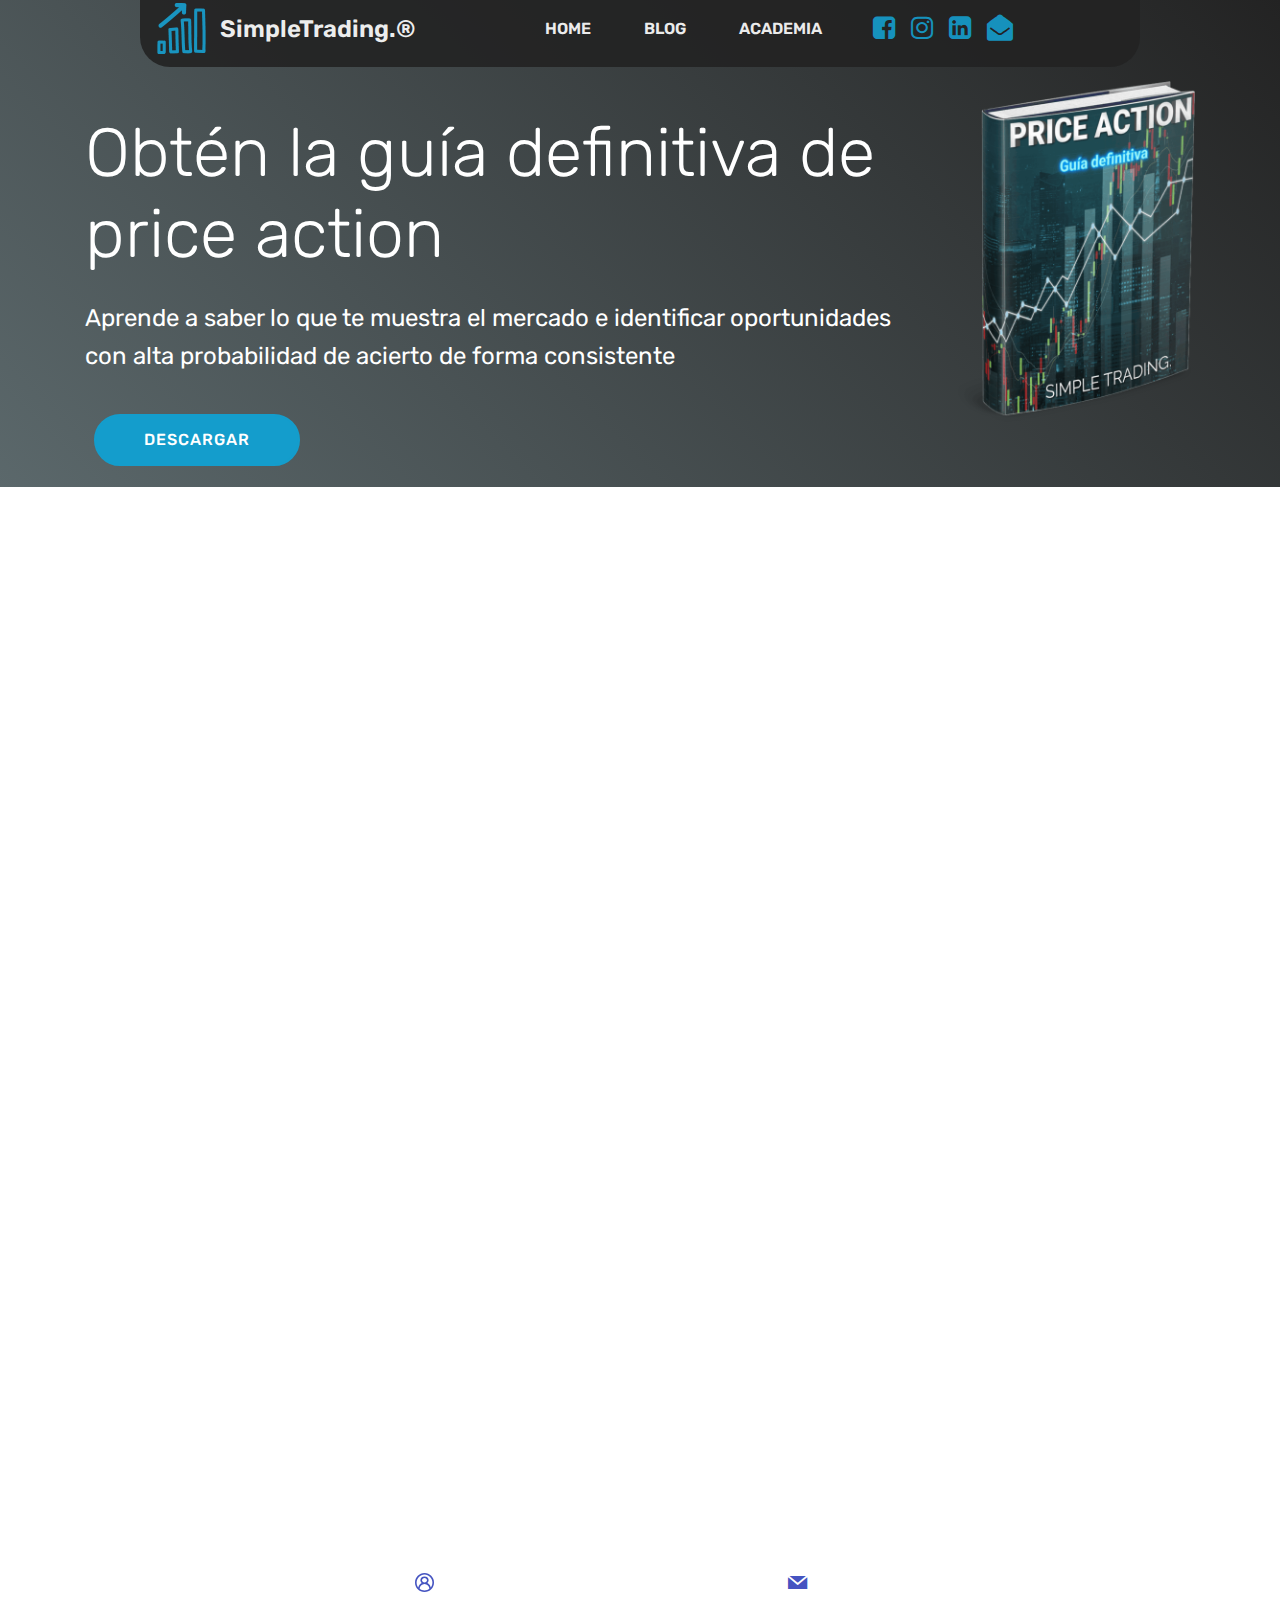
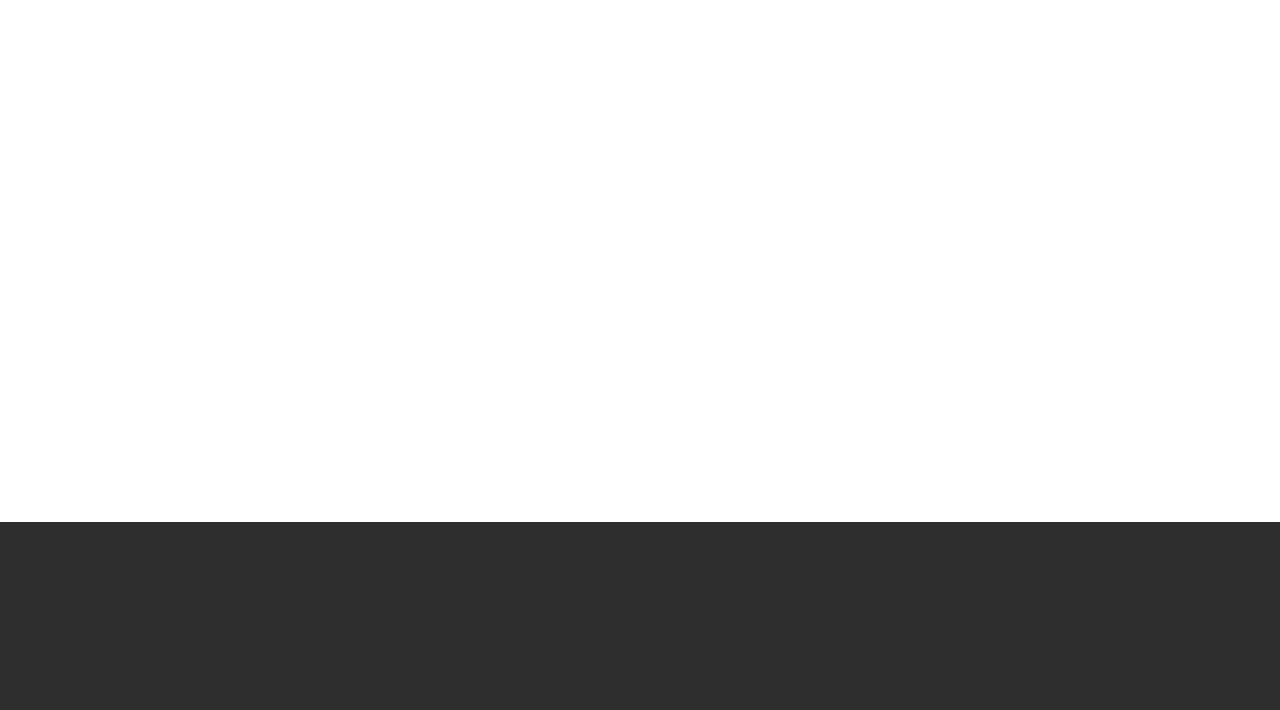
==== commit 4762dd1c: "create github pages" ====
--- a/page1.html
+++ b/page1.html
@@ -43,7 +43,7 @@
                     <img src="assets/images/output-onlinepngtools-102x102.png" alt="Mobirise" title="" style="height: 3.2rem;">
                 </a>
             </span>
-            <span class="navbar-caption-wrap"><a class="navbar-caption text-primary display-5" href="https://mobirise.com">SimpleTrading.®</a></span>
+            <span class="navbar-caption-wrap"><a class="navbar-caption text-white display-5" href="https://mobirise.com">SimpleTrading.®</a></span>
         </div>
         <button class="navbar-toggler" type="button" data-toggle="collapse" data-target="#navbarSupportedContent" aria-controls="navbarNavAltMarkup" aria-expanded="false" aria-label="Toggle navigation">
             <div class="hamburger">
@@ -84,7 +84,7 @@
     </nav>
 </section>
 
-<section class="engine"><a href="https://mobirise.info/v">html templates</a></section><section class="header3 cid-s5R72JscS8" id="header3-m">
+<section class="engine"><a href="https://mobirise.info/t">free amp template</a></section><section class="header3 cid-s5R72JscS8" id="header3-m">
 
     
 
@@ -98,7 +98,7 @@
 
             <div class="media-content">
                 <h1 class="mbr-section-title mbr-white pb-3 mbr-fonts-style display-1">
-                    Obtén la guía definitiva de price action</h1>
+                    <br>Obtén la guía definitiva de price action</h1>
                 
                 <div class="mbr-section-text mbr-white pb-3 ">
                     <p class="mbr-text mbr-fonts-style display-5">Aprende a saber lo que te muestra el mercado e identificar oportunidades con alta probabilidad de acierto de forma consistente</p>
@@ -119,7 +119,7 @@
         <div class="row">
             <div class="col-lg-12 mx-auto mbr-form" data-form-type="formoid">
                 <!--Formbuilder Form-->
-                <form action="https://mobirise.com/" method="POST" class="mbr-form form-with-styler" data-form-title="Form Name"><input type="hidden" name="email" data-form-email="true" value="iol17TdjisOZI5yp55RegKVD/usgoj0WBqh5Pt27+7qA2/YhINyKZGUiUryrXwk8VDwV0hS80H7SVuoZi8qGbE9/9It5Xnkp2yjdu0oM+MgzUFbJFlRoRj9InAicnBc+.SRdfunIOx9ey7C0d/kLTI+7yTYgJnZLRZZB/Mxc9GKoHxOgVTYaVrdNkPon5tHE7wucOLOMZ2rxPtnDVfmBRFSXXRiuSrkHSc/tkTq/Hs77Ju7ieSDduKYwfHAqALHnG">
+                <form action="https://mobirise.com/" method="POST" class="mbr-form form-with-styler" data-form-title="Form Name"><input type="hidden" name="email" data-form-email="true" value="kY5gu30uYVGiKHFgFlij1d5TXk0lUgRs6pR/UozESQWY6gRNp+ks1U3clqzDxU8rxLUeMk1hJIYY815w/RIg+9vPnd0YB9buFmhRF9CaubyELB0CLud+B9tjc8jx8Ka2.A89vApXwvg3ktq2FXJ4WZPjKp9PxIT6uuAOnl/p2gqI+IgqRbhpAPB9L9vA5cQAUfV8J2TGihFUJ4+B2lKjLGfAb65e2qs0QsrdNnBLCpX/MoVKbglp133FUZ4EiE54b">
                     <div class="form-row">
                         <div hidden="hidden" data-form-alert="" class="alert alert-success col-12">¡Bien hecho! a partir de ahora recibirás todas las actualizaciones en tu bandeja de entrada.</div>
                         <div hidden="hidden" data-form-alert-danger="" class="alert alert-danger col-12">Oops...! some
--- a/assets/mobirise/css/mbr-additional.css
+++ b/assets/mobirise/css/mbr-additional.css
@@ -92,7 +92,7 @@
   border-radius: 3px;
 }
 .bg-primary {
-  background-color: #ffffff !important;
+  background-color: #149dcc !important;
 }
 .bg-success {
   background-color: #f7ed4a !important;
@@ -108,23 +108,23 @@
 }
 .btn-primary,
 .btn-primary:active {
-  background-color: #ffffff !important;
-  border-color: #ffffff !important;
-  color: #808080 !important;
+  background-color: #149dcc !important;
+  border-color: #149dcc !important;
+  color: #ffffff !important;
 }
 .btn-primary:hover,
 .btn-primary:focus,
 .btn-primary.focus,
 .btn-primary.active {
-  color: #808080 !important;
-  background-color: #d9d9d9 !important;
-  border-color: #d9d9d9 !important;
+  color: #ffffff !important;
+  background-color: #0d6786 !important;
+  border-color: #0d6786 !important;
 }
 .btn-primary.disabled,
 .btn-primary:disabled {
-  color: #808080 !important;
-  background-color: #d9d9d9 !important;
-  border-color: #d9d9d9 !important;
+  color: #ffffff !important;
+  background-color: #0d6786 !important;
+  border-color: #0d6786 !important;
 }
 .btn-secondary,
 .btn-secondary:active {
@@ -272,22 +272,22 @@
 .btn-primary-outline,
 .btn-primary-outline:active {
   background: none;
-  border-color: #cccccc;
-  color: #cccccc;
+  border-color: #0b566f;
+  color: #0b566f;
 }
 .btn-primary-outline:hover,
 .btn-primary-outline:focus,
 .btn-primary-outline.focus,
 .btn-primary-outline.active {
-  color: #808080;
-  background-color: #ffffff;
-  border-color: #ffffff;
+  color: #ffffff;
+  background-color: #149dcc;
+  border-color: #149dcc;
 }
 .btn-primary-outline.disabled,
 .btn-primary-outline:disabled {
-  color: #808080 !important;
-  background-color: #ffffff !important;
-  border-color: #ffffff !important;
+  color: #ffffff !important;
+  background-color: #149dcc !important;
+  border-color: #149dcc !important;
 }
 .btn-secondary-outline,
 .btn-secondary-outline:active {
@@ -424,7 +424,7 @@
   border-color: #ffffff;
 }
 .text-primary {
-  color: #ffffff !important;
+  color: #149dcc !important;
 }
 .text-secondary {
   color: #ff3366 !important;
@@ -449,7 +449,7 @@
 }
 a.text-primary:hover,
 a.text-primary:focus {
-  color: #cccccc !important;
+  color: #0b566f !important;
 }
 a.text-secondary:hover,
 a.text-secondary:focus {
@@ -507,9 +507,9 @@
   border-radius: 100px !important;
 }
 .mbr-gallery-filter li.active .btn {
-  background-color: #ffffff;
-  border-color: #ffffff;
-  color: #8c8c8c;
+  background-color: #149dcc;
+  border-color: #149dcc;
+  color: #ffffff;
 }
 .mbr-gallery-filter li.active .btn:focus {
   box-shadow: none;
@@ -519,11 +519,11 @@
 }
 a,
 a:hover {
-  color: #ffffff;
+  color: #149dcc;
 }
 .mbr-plan-header.bg-primary .mbr-plan-subtitle,
 .mbr-plan-header.bg-primary .mbr-plan-price-desc {
-  color: #ffffff;
+  color: #b4e6f8;
 }
 .mbr-plan-header.bg-success .mbr-plan-subtitle,
 .mbr-plan-header.bg-success .mbr-plan-price-desc {
@@ -554,7 +554,7 @@
   font-size: 1.6rem;
 }
 blockquote {
-  border-color: #ffffff;
+  border-color: #149dcc;
 }
 /* Forms */
 .mbr-form .btn {
@@ -610,11 +610,11 @@
 /* Footer */
 .mbr-footer-content li::before,
 .mbr-footer .mbr-contacts li::before {
-  background: #ffffff;
+  background: #149dcc;
 }
 .mbr-footer-content li a:hover,
 .mbr-footer .mbr-contacts li a:hover {
-  color: #ffffff;
+  color: #149dcc;
 }
 .footer3 input[type="email"],
 .footer4 input[type="email"] {
@@ -656,8 +656,8 @@
 }
 .jq-selectbox li:hover,
 .jq-selectbox li.selected {
-  background-color: #ffffff;
-  color: #000000;
+  background-color: #149dcc;
+  color: #ffffff;
 }
 .jq-selectbox .jq-selectbox__trigger-arrow,
 .jq-number__spin.minus:after,
@@ -669,14 +669,14 @@
 .jq-selectbox:hover .jq-selectbox__trigger-arrow,
 .jq-number__spin.minus:hover:after,
 .jq-number__spin.plus:hover:after {
-  border-top-color: #ffffff;
-  border-bottom-color: #ffffff;
+  border-top-color: #149dcc;
+  border-bottom-color: #149dcc;
 }
 .xdsoft_datetimepicker .xdsoft_calendar td.xdsoft_default,
 .xdsoft_datetimepicker .xdsoft_calendar td.xdsoft_current,
 .xdsoft_datetimepicker .xdsoft_timepicker .xdsoft_time_box > div > div.xdsoft_current {
-  color: #000000 !important;
-  background-color: #ffffff !important;
+  color: #ffffff !important;
+  background-color: #149dcc !important;
   box-shadow: none !important;
 }
 .xdsoft_datetimepicker .xdsoft_calendar td:hover,
@@ -705,7 +705,7 @@
   top: 50%;
   left: 50%;
   transform: translateX(-50%) translateY(-50%);
-  background-image: url("data:image/svg+xml;charset=UTF-8,%3csvg width='32' height='32' viewBox='0 0 64 64' xmlns='http://www.w3.org/2000/svg' stroke='%23ffffff' %3e%3cg fill='none' fill-rule='evenodd'%3e%3cg transform='translate(16 16)' stroke-width='2'%3e%3ccircle stroke-opacity='.5' cx='16' cy='16' r='16'/%3e%3cpath d='M32 16c0-9.94-8.06-16-16-16'%3e%3canimateTransform attributeName='transform' type='rotate' from='0 16 16' to='360 16 16' dur='1s' repeatCount='indefinite'/%3e%3c/path%3e%3c/g%3e%3c/g%3e%3c/svg%3e");
+  background-image: url("data:image/svg+xml;charset=UTF-8,%3csvg width='32' height='32' viewBox='0 0 64 64' xmlns='http://www.w3.org/2000/svg' stroke='%23149dcc' %3e%3cg fill='none' fill-rule='evenodd'%3e%3cg transform='translate(16 16)' stroke-width='2'%3e%3ccircle stroke-opacity='.5' cx='16' cy='16' r='16'/%3e%3cpath d='M32 16c0-9.94-8.06-16-16-16'%3e%3canimateTransform attributeName='transform' type='rotate' from='0 16 16' to='360 16 16' dur='1s' repeatCount='indefinite'/%3e%3c/path%3e%3c/g%3e%3c/g%3e%3c/svg%3e");
 }
 section.lazy-placeholder:after {
   opacity: 0.3;
@@ -1620,7 +1620,7 @@
 }
 .cid-s6Bufx5d96 .icons-menu span {
   font-size: 26px;
-  color: #ffffff;
+  color: #149dcc;
 }
 @media screen and (-ms-high-contrast: active), (-ms-high-contrast: none) {
   .cid-s6Bufx5d96 .navbar {
@@ -1997,7 +1997,7 @@
 }
 .cid-s6Bufx5d96 .icons-menu span {
   font-size: 26px;
-  color: #ffffff;
+  color: #149dcc;
 }
 @media screen and (-ms-high-contrast: active), (-ms-high-contrast: none) {
   .cid-s6Bufx5d96 .navbar {
@@ -2944,7 +2944,7 @@
 }
 .cid-s6Bufx5d96 .icons-menu span {
   font-size: 26px;
-  color: #ffffff;
+  color: #149dcc;
 }
 @media screen and (-ms-high-contrast: active), (-ms-high-contrast: none) {
   .cid-s6Bufx5d96 .navbar {
@@ -3399,7 +3399,7 @@
 }
 .cid-s6Bufx5d96 .icons-menu span {
   font-size: 26px;
-  color: #ffffff;
+  color: #149dcc;
 }
 @media screen and (-ms-high-contrast: active), (-ms-high-contrast: none) {
   .cid-s6Bufx5d96 .navbar {
--- a/assets/mobirise/css/mbr-additional.css
+++ b/assets/mobirise/css/mbr-additional.css
@@ -92,7 +92,7 @@
   border-radius: 3px;
 }
 .bg-primary {
-  background-color: #ffffff !important;
+  background-color: #149dcc !important;
 }
 .bg-success {
   background-color: #f7ed4a !important;
@@ -108,23 +108,23 @@
 }
 .btn-primary,
 .btn-primary:active {
-  background-color: #ffffff !important;
-  border-color: #ffffff !important;
-  color: #808080 !important;
+  background-color: #149dcc !important;
+  border-color: #149dcc !important;
+  color: #ffffff !important;
 }
 .btn-primary:hover,
 .btn-primary:focus,
 .btn-primary.focus,
 .btn-primary.active {
-  color: #808080 !important;
-  background-color: #d9d9d9 !important;
-  border-color: #d9d9d9 !important;
+  color: #ffffff !important;
+  background-color: #0d6786 !important;
+  border-color: #0d6786 !important;
 }
 .btn-primary.disabled,
 .btn-primary:disabled {
-  color: #808080 !important;
-  background-color: #d9d9d9 !important;
-  border-color: #d9d9d9 !important;
+  color: #ffffff !important;
+  background-color: #0d6786 !important;
+  border-color: #0d6786 !important;
 }
 .btn-secondary,
 .btn-secondary:active {
@@ -272,22 +272,22 @@
 .btn-primary-outline,
 .btn-primary-outline:active {
   background: none;
-  border-color: #cccccc;
-  color: #cccccc;
+  border-color: #0b566f;
+  color: #0b566f;
 }
 .btn-primary-outline:hover,
 .btn-primary-outline:focus,
 .btn-primary-outline.focus,
 .btn-primary-outline.active {
-  color: #808080;
-  background-color: #ffffff;
-  border-color: #ffffff;
+  color: #ffffff;
+  background-color: #149dcc;
+  border-color: #149dcc;
 }
 .btn-primary-outline.disabled,
 .btn-primary-outline:disabled {
-  color: #808080 !important;
-  background-color: #ffffff !important;
-  border-color: #ffffff !important;
+  color: #ffffff !important;
+  background-color: #149dcc !important;
+  border-color: #149dcc !important;
 }
 .btn-secondary-outline,
 .btn-secondary-outline:active {
@@ -424,7 +424,7 @@
   border-color: #ffffff;
 }
 .text-primary {
-  color: #ffffff !important;
+  color: #149dcc !important;
 }
 .text-secondary {
   color: #ff3366 !important;
@@ -449,7 +449,7 @@
 }
 a.text-primary:hover,
 a.text-primary:focus {
-  color: #cccccc !important;
+  color: #0b566f !important;
 }
 a.text-secondary:hover,
 a.text-secondary:focus {
@@ -507,9 +507,9 @@
   border-radius: 100px !important;
 }
 .mbr-gallery-filter li.active .btn {
-  background-color: #ffffff;
-  border-color: #ffffff;
-  color: #8c8c8c;
+  background-color: #149dcc;
+  border-color: #149dcc;
+  color: #ffffff;
 }
 .mbr-gallery-filter li.active .btn:focus {
   box-shadow: none;
@@ -519,11 +519,11 @@
 }
 a,
 a:hover {
-  color: #ffffff;
+  color: #149dcc;
 }
 .mbr-plan-header.bg-primary .mbr-plan-subtitle,
 .mbr-plan-header.bg-primary .mbr-plan-price-desc {
-  color: #ffffff;
+  color: #b4e6f8;
 }
 .mbr-plan-header.bg-success .mbr-plan-subtitle,
 .mbr-plan-header.bg-success .mbr-plan-price-desc {
@@ -554,7 +554,7 @@
   font-size: 1.6rem;
 }
 blockquote {
-  border-color: #ffffff;
+  border-color: #149dcc;
 }
 /* Forms */
 .mbr-form .btn {
@@ -610,11 +610,11 @@
 /* Footer */
 .mbr-footer-content li::before,
 .mbr-footer .mbr-contacts li::before {
-  background: #ffffff;
+  background: #149dcc;
 }
 .mbr-footer-content li a:hover,
 .mbr-footer .mbr-contacts li a:hover {
-  color: #ffffff;
+  color: #149dcc;
 }
 .footer3 input[type="email"],
 .footer4 input[type="email"] {
@@ -656,8 +656,8 @@
 }
 .jq-selectbox li:hover,
 .jq-selectbox li.selected {
-  background-color: #ffffff;
-  color: #000000;
+  background-color: #149dcc;
+  color: #ffffff;
 }
 .jq-selectbox .jq-selectbox__trigger-arrow,
 .jq-number__spin.minus:after,
@@ -669,14 +669,14 @@
 .jq-selectbox:hover .jq-selectbox__trigger-arrow,
 .jq-number__spin.minus:hover:after,
 .jq-number__spin.plus:hover:after {
-  border-top-color: #ffffff;
-  border-bottom-color: #ffffff;
+  border-top-color: #149dcc;
+  border-bottom-color: #149dcc;
 }
 .xdsoft_datetimepicker .xdsoft_calendar td.xdsoft_default,
 .xdsoft_datetimepicker .xdsoft_calendar td.xdsoft_current,
 .xdsoft_datetimepicker .xdsoft_timepicker .xdsoft_time_box > div > div.xdsoft_current {
-  color: #000000 !important;
-  background-color: #ffffff !important;
+  color: #ffffff !important;
+  background-color: #149dcc !important;
   box-shadow: none !important;
 }
 .xdsoft_datetimepicker .xdsoft_calendar td:hover,
@@ -705,7 +705,7 @@
   top: 50%;
   left: 50%;
   transform: translateX(-50%) translateY(-50%);
-  background-image: url("data:image/svg+xml;charset=UTF-8,%3csvg width='32' height='32' viewBox='0 0 64 64' xmlns='http://www.w3.org/2000/svg' stroke='%23ffffff' %3e%3cg fill='none' fill-rule='evenodd'%3e%3cg transform='translate(16 16)' stroke-width='2'%3e%3ccircle stroke-opacity='.5' cx='16' cy='16' r='16'/%3e%3cpath d='M32 16c0-9.94-8.06-16-16-16'%3e%3canimateTransform attributeName='transform' type='rotate' from='0 16 16' to='360 16 16' dur='1s' repeatCount='indefinite'/%3e%3c/path%3e%3c/g%3e%3c/g%3e%3c/svg%3e");
+  background-image: url("data:image/svg+xml;charset=UTF-8,%3csvg width='32' height='32' viewBox='0 0 64 64' xmlns='http://www.w3.org/2000/svg' stroke='%23149dcc' %3e%3cg fill='none' fill-rule='evenodd'%3e%3cg transform='translate(16 16)' stroke-width='2'%3e%3ccircle stroke-opacity='.5' cx='16' cy='16' r='16'/%3e%3cpath d='M32 16c0-9.94-8.06-16-16-16'%3e%3canimateTransform attributeName='transform' type='rotate' from='0 16 16' to='360 16 16' dur='1s' repeatCount='indefinite'/%3e%3c/path%3e%3c/g%3e%3c/g%3e%3c/svg%3e");
 }
 section.lazy-placeholder:after {
   opacity: 0.3;
@@ -1620,7 +1620,7 @@
 }
 .cid-s6Bufx5d96 .icons-menu span {
   font-size: 26px;
-  color: #ffffff;
+  color: #149dcc;
 }
 @media screen and (-ms-high-contrast: active), (-ms-high-contrast: none) {
   .cid-s6Bufx5d96 .navbar {
@@ -1997,7 +1997,7 @@
 }
 .cid-s6Bufx5d96 .icons-menu span {
   font-size: 26px;
-  color: #ffffff;
+  color: #149dcc;
 }
 @media screen and (-ms-high-contrast: active), (-ms-high-contrast: none) {
   .cid-s6Bufx5d96 .navbar {
@@ -2944,7 +2944,7 @@
 }
 .cid-s6Bufx5d96 .icons-menu span {
   font-size: 26px;
-  color: #ffffff;
+  color: #149dcc;
 }
 @media screen and (-ms-high-contrast: active), (-ms-high-contrast: none) {
   .cid-s6Bufx5d96 .navbar {
@@ -3399,7 +3399,7 @@
 }
 .cid-s6Bufx5d96 .icons-menu span {
   font-size: 26px;
-  color: #ffffff;
+  color: #149dcc;
 }
 @media screen and (-ms-high-contrast: active), (-ms-high-contrast: none) {
   .cid-s6Bufx5d96 .navbar {
